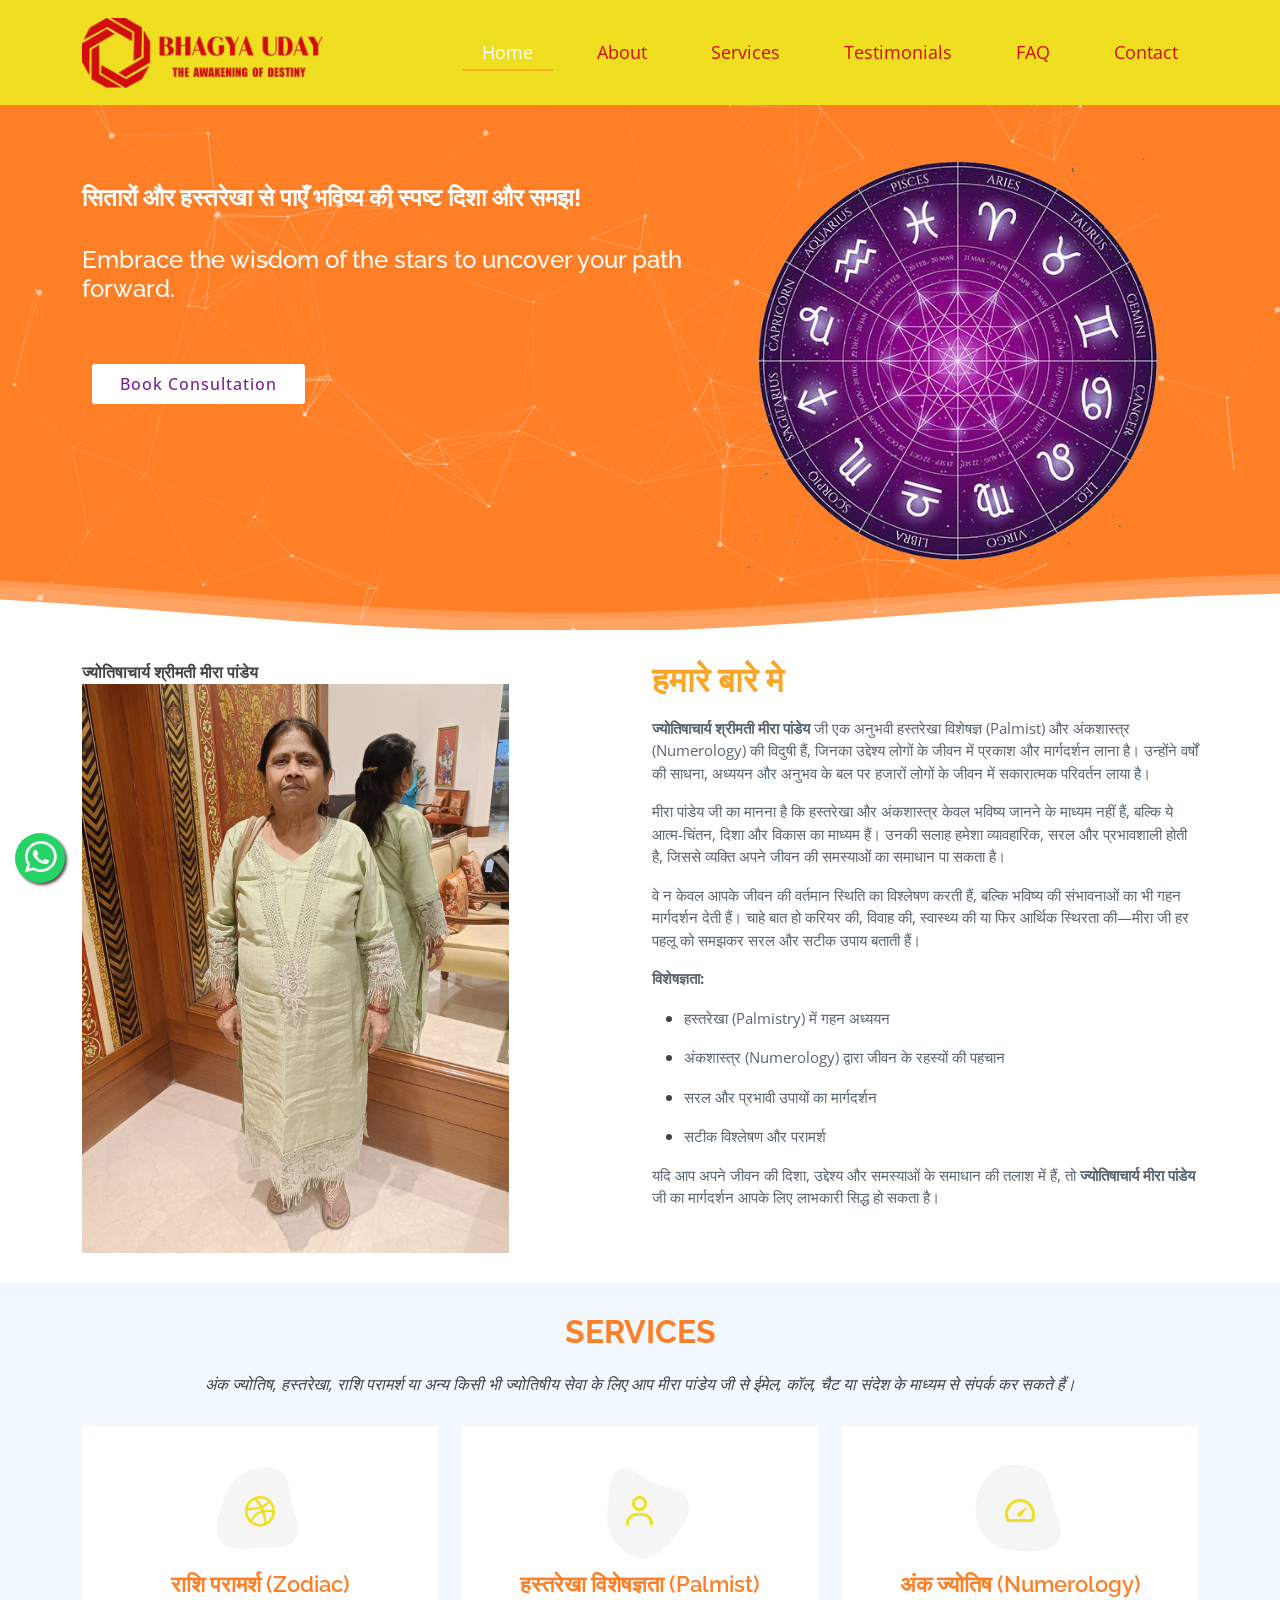
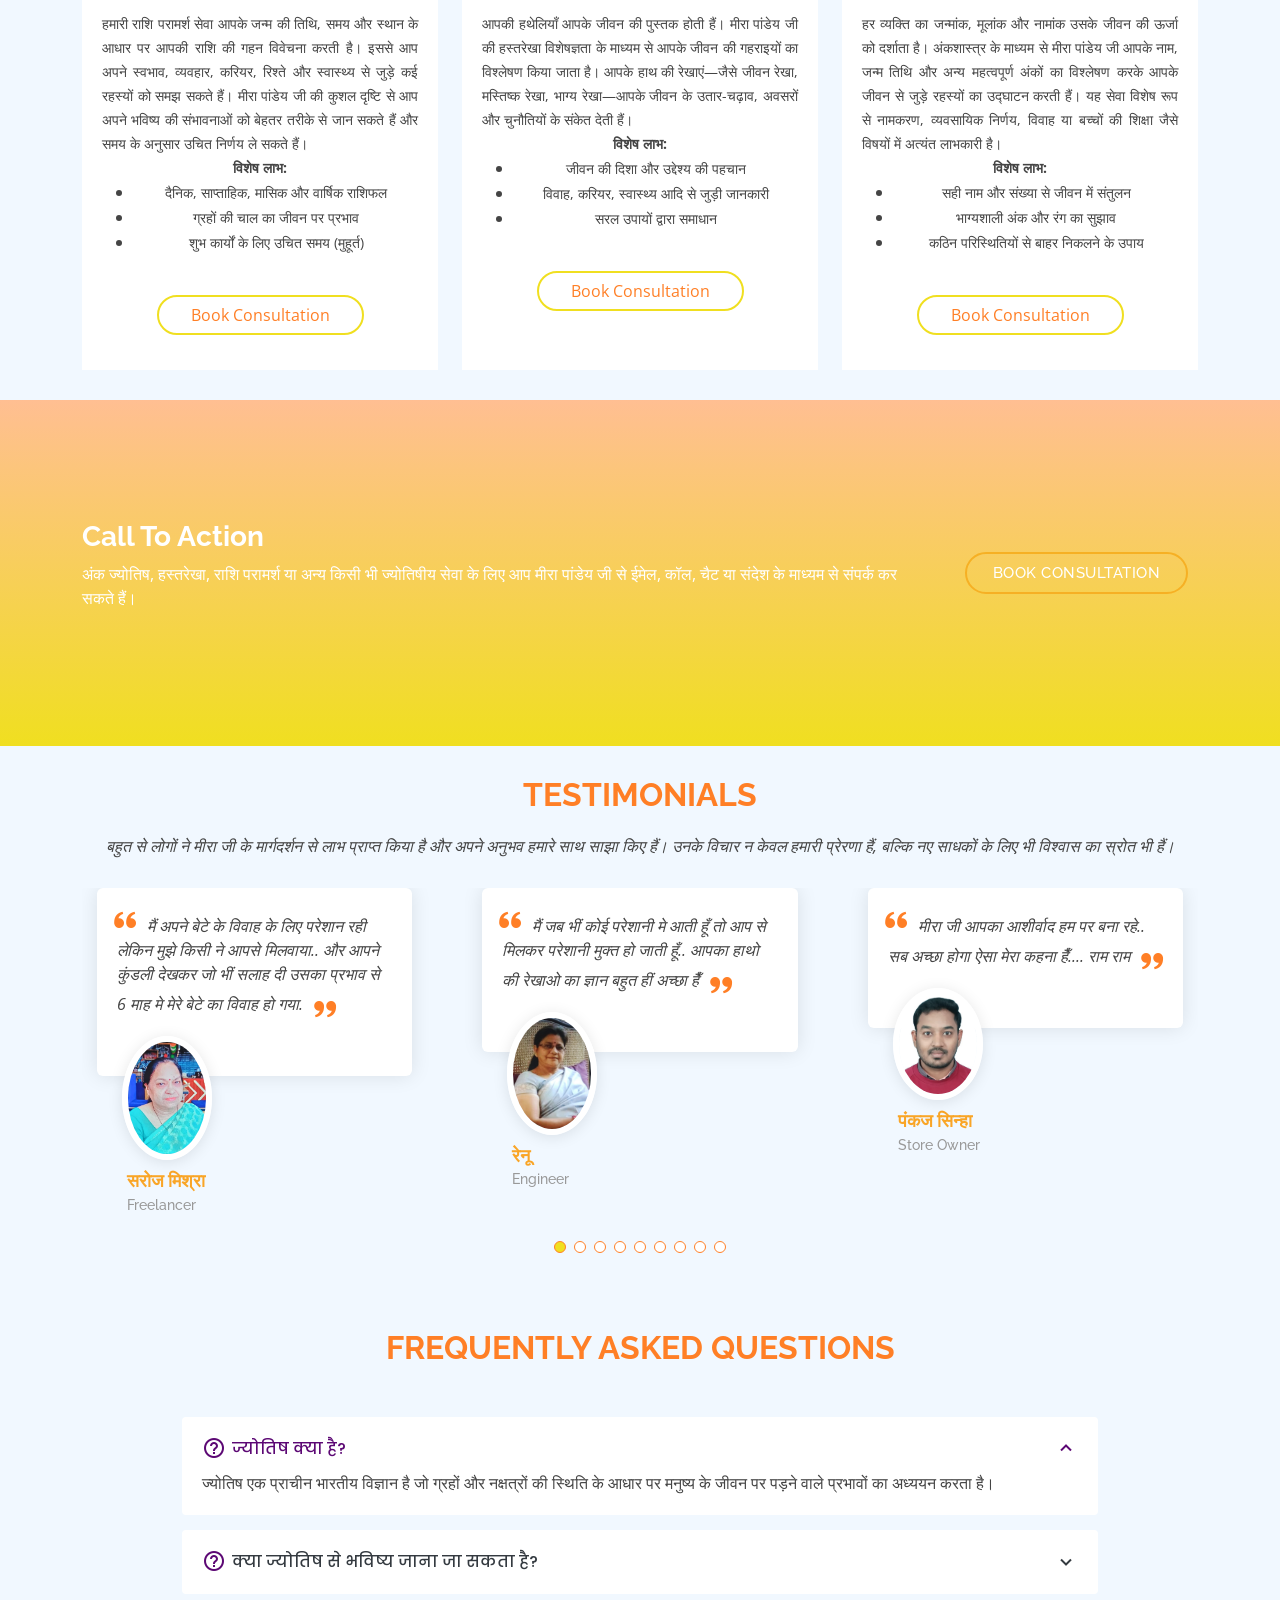
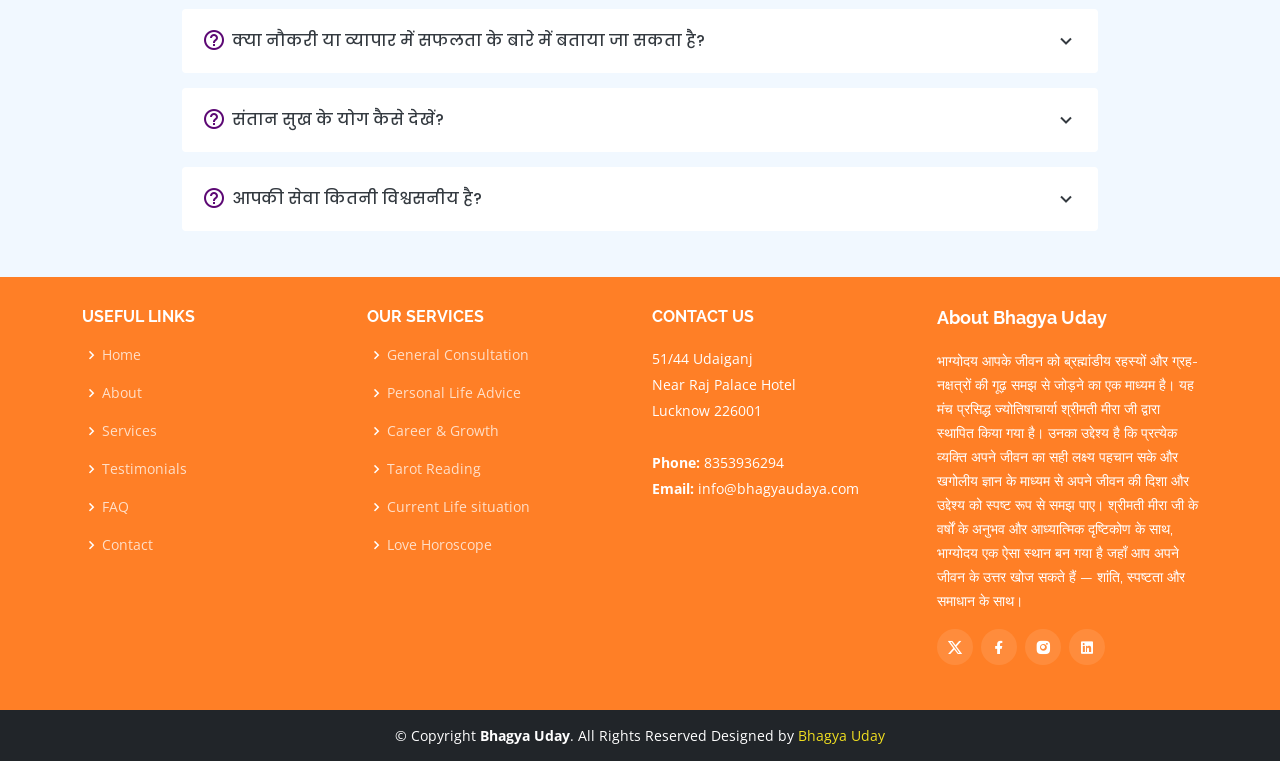
==== index.html @ d2147d75 "Add files via upload" ====
﻿<!DOCTYPE html>
<html lang="en">

<head>
    <meta charset="utf-8">
    <meta content="width=device-width, initial-scale=1.0" name="viewport">
    <title>Bhagya Uday - Index</title>
    <meta name="description" content="Bhayyoday par paayen Meera Ji ke dwara Astrology services, Kundli, Vastu aur jyotish se judi jaankari. Samasyaon ka samadhan aur bhavishya ki sahi disha yahan milegi.">
    <meta name="keywords" content="Astrology, Bhayyoday, Meera Ji, Kundli, Jyotish, Vastu, astrologer LKO, best astrologer in Lucknow, best astrologer in LKO, top astrologer in Lucknow, famous jyotish Meera Ji, kundli expert Lucknow">
    <link href="assets/img/favicon.ico" rel="icon">
    <link href="assets/img/apple-touch-icon.png" rel="apple-touch-icon">
    <link href="https://fonts.googleapis.com/css?family=Open+Sans:300,300i,400,400i,600,600i,700,700i%7cRaleway:300,300i,400,400i,500,500i,600,600i,700,700i%7cPoppins:300,300i,400,400i,500,500i,600,600i,700,700i" rel="stylesheet">
    <link href="assets/vendor/animate.css/animate.min.css" rel="stylesheet">
    <link href="assets/vendor/aos/aos.css" rel="stylesheet">
    <link href="assets/vendor/bootstrap/css/bootstrap.min.css" rel="stylesheet">
    <link href="assets/vendor/bootstrap-icons/bootstrap-icons.css" rel="stylesheet">
    <link href="assets/vendor/boxicons/css/boxicons.min.css" rel="stylesheet">
    <link href="assets/vendor/glightbox/css/glightbox.min.css" rel="stylesheet">
    <link href="assets/vendor/remixicon/remixicon.css" rel="stylesheet">
    <link href="assets/vendor/swiper/swiper-bundle.min.css" rel="stylesheet">
    <!-- Template Main CSS File -->
    <link href="assets/css/style.css" rel="stylesheet">
</head>

<body>
    <header id="header" class="fixed-top d-flex align-items-center ">
        <div class="container d-flex align-items-center justify-content-between">
            <a href="index.html" class="logo"><img src="assets/img/BhagyaUday.png" style="height:70px;" alt="Meera Ji Astrology Expert" class="img-fluid"></a>
            <nav id="navbar" class="navbar">
                <ul>
                    <li><a class="nav-link scrollto active" href="index.html">Home</a></li>
                    <li><a class="nav-link scrollto" href="about.html">About</a></li>
                    <li><a class="nav-link scrollto" href="services.html">Services</a></li>

                    <li><a class="nav-link scrollto" href="#testimonials">Testimonials</a></li>
                    <li><a class="nav-link scrollto" href="#faq">FAQ</a></li>
                    <li><a class="nav-link scrollto" href="contact.html">Contact</a></li>
                </ul>
                <i class="bi bi-list mobile-nav-toggle"></i>
            </nav>

        </div>
    </header><!-- End Header -->
    <!-- ======= Hero Section ======= -->
    <section id="hero" class="d-flex flex-column justify-content-end align-items-center">
        <div id="particles-js"><canvas class="particles-js-canvas-el" width="1343" height="630" style="width: 100%; height: 100%;"></canvas></div>
        <div class="container zi">
            <div class="row">
                <div class="col-lg-7 pt-lg-0 order-2 order-lg-1">
                    <h1 style="font-size:24px;">सितारों और हस्तरेखा से पाएँ भविष्य की स्पष्ट दिशा और समझ!</h1>
                    <h2>Embrace the wisdom of the stars to uncover your path forward.</h2>
                    <a href="javascript:void()" class="btn-chat-started" data-bs-toggle="modal" data-bs-target="#exampleModal">  Book Consultation </a>
                </div>
                <div class="col-lg-5 order-1 order-lg-2 hero-img">
                    <img src="assets/img/banner.png" width="420" height="420" class="img-fluid spin" alt="Astrology Expert">
                </div>
            </div>
        </div>

        <svg class="hero-waves" xmlns="http://www.w3.org/2000/svg" xmlns:xlink="http://www.w3.org/1999/xlink" viewBox="0 24 150 28 " preserveAspectRatio="none">
            <defs>
                <path id="wave-path" d="M-160 44c30 0 58-18 88-18s 58 18 88 18 58-18 88-18 58 18 88 18 v44h-352z">
                </path>
            </defs>
            <g class="wave1">
                <use xlink:href="#wave-path" x="50" y="3" fill="rgba(255,255,255, .1)">
                </use>
            </g>
            <g class="wave2">
                <use xlink:href="#wave-path" x="50" y="0" fill="rgba(255,255,255, .2)">
                </use>
            </g>
            <g class="wave3">
                <use xlink:href="#wave-path" x="50" y="9" fill="#fff">
                </use>
            </g>
        </svg>

    </section>
    <!-- End Hero -->
    <main id="main">
        <!-- ======= About Section ======= -->
        <section id="about" class="about">
            <div class="container">
                <div class="row justify-content-between">
                    <div class="col-lg-5">
                        <div class="row col-lg-12">
                            <strong>ज्योतिषाचार्य श्रीमती मीरा पांडेय </strong>
                        </div>

                        <div class=" row col-lg-12 d-flex align-items-center justify-content-center about-img">

                            <img src="assets/img/Selfphoto.jpeg" class="img-fluid" alt="Meera Ji Astrology Expert" data-aos="zoom-in">
                        </div>
                    </div>

                    <div class="col-lg-6 pt-5 pt-lg-0">
                        <h3 data-aos="fade-up" style="color: #f9a527"> हमारे बारे मे</h3>
                        <p data-aos="fade-up" data-aos-delay="100" style="text-align:justify">

                        <p data-start="208" data-end="486" class=""><strong data-start="208" data-end="236">ज्योतिषाचार्य श्रीमती मीरा पांडेय</strong> जी एक अनुभवी हस्तरेखा विशेषज्ञ (Palmist) और अंकशास्त्र (Numerology) की विदुषी हैं, जिनका उद्देश्य लोगों के जीवन में प्रकाश और मार्गदर्शन लाना है। उन्होंने वर्षों की साधना, अध्ययन और अनुभव के बल पर हजारों लोगों के जीवन में सकारात्मक परिवर्तन लाया है।</p>
                        <p data-start="488" data-end="740" class="">मीरा पांडेय जी का मानना है कि हस्तरेखा और अंकशास्त्र केवल भविष्य जानने के माध्यम नहीं हैं, बल्कि ये आत्म-चिंतन, दिशा और विकास का माध्यम हैं। उनकी सलाह हमेशा व्यावहारिक, सरल और प्रभावशाली होती है, जिससे व्यक्ति अपने जीवन की समस्याओं का समाधान पा सकता है।</p>
                        <p data-start="742" data-end="980" class="">वे न केवल आपके जीवन की वर्तमान स्थिति का विश्लेषण करती हैं, बल्कि भविष्य की संभावनाओं का भी गहन मार्गदर्शन देती हैं। चाहे बात हो करियर की, विवाह की, स्वास्थ्य की या फिर आर्थिक स्थिरता की—मीरा जी हर पहलू को समझकर सरल और सटीक उपाय बताती हैं।</p>
                        <p data-start="982" data-end="997" class=""><strong data-start="982" data-end="997">विशेषज्ञता:</strong></p>
                        <ul data-start="998" data-end="1158">
                            <li data-start="998" data-end="1035" class="" style="">
                                <p data-start="1000" data-end="1035" class="">हस्तरेखा (Palmistry) में गहन अध्ययन</p>
                            </li>
                            <li data-start="1036" data-end="1093" class="" style="">
                                <p data-start="1038" data-end="1093" class="">अंकशास्त्र (Numerology) द्वारा जीवन के रहस्यों की पहचान</p>
                            </li>
                            <li data-start="1094" data-end="1131" class="" style="">
                                <p data-start="1096" data-end="1131" class="">सरल और प्रभावी उपायों का मार्गदर्शन</p>
                            </li>
                            <li data-start="1132" data-end="1158" class="" style="">
                                <p data-start="1134" data-end="1158" class="">सटीक विश्लेषण और परामर्श</p>
                            </li>
                        </ul>
                        <p data-start="1160" data-end="1317" class="">यदि आप अपने जीवन की दिशा, उद्देश्य और समस्याओं के समाधान की तलाश में हैं, तो <strong data-start="1237" data-end="1265">ज्योतिषाचार्य मीरा पांडेय</strong> जी का मार्गदर्शन आपके लिए लाभकारी सिद्ध हो सकता है।</p>
                        </p>

                    </div>
                </div>
            </div>
        </section>

        <!-- End About Section -->
        <!-- ======= Services Section ======= -->

        <section id="services" class="services section-bg">
            <div class="container" data-aos="fade-up">
                <div class="section-title">
                    <h2>Services</h2>
                    <p>
                        अंक ज्योतिष, हस्तरेखा, राशि परामर्श या अन्य किसी भी ज्योतिषीय सेवा के लिए आप मीरा पांडेय जी से ईमेल, कॉल, चैट या संदेश के माध्यम से संपर्क कर सकते हैं।
                    </p>
                </div>

                <div class="row gy-4">
                    <div class="col-lg-4 col-md-6 d-flex align-items-stretch" data-aos="zoom-in" data-aos-delay="100">
                        <div class="icon-box iconbox-purple">
                            <div class="icon">
                                <svg width="100" height="100" viewBox="0 0 600 600" xmlns="http://www.w3.org/2000/svg">
                                    <path stroke="none" stroke-width="0" fill="#f5f5f5" d="M300,521.0016835830174C376.1290562159157,517.8887921683347,466.0731472004068,529.7835943286574,510.70327084640275,468.03025145048787C554.3714126377745,407.6079735673963,508.03601936045806,328.9844924480964,491.2728898941984,256.3432110539036C474.5976632858925,184.082847569629,479.9380746630129,96.60480741107993,416.23090153303,58.64404602377083C348.86323505073057,18.502131276798302,261.93793281208167,40.57373210992963,193.5410806939664,78.93577620505333C130.42746243093433,114.334589627462,98.30271207620316,179.96522072025542,76.75703585869454,249.04625023123273C51.97151888228291,328.5150500222984,13.704378332031375,421.85034740162234,66.52175969318436,486.19268352777647C119.04800174914682,550.1803526380478,217.28368757567262,524.383925680826,300,521.0016835830174"></path>
                                </svg>
                                <i class="bx bxl-dribbble"></i>
                            </div>
                            <h4><a href="#">राशि परामर्श (Zodiac)</a></h4>
                            <p style="text-align:justify;">हमारी राशि परामर्श सेवा आपके जन्म की तिथि, समय और स्थान के आधार पर आपकी राशि की गहन विवेचना करती है। इससे आप अपने स्वभाव, व्यवहार, करियर, रिश्ते और स्वास्थ्य से जुड़े कई रहस्यों को समझ सकते हैं। मीरा पांडेय जी की कुशल दृष्टि से आप अपने भविष्य की संभावनाओं को बेहतर तरीके से जान सकते हैं और समय के अनुसार उचित निर्णय ले सकते हैं।</p>
                            <p data-start="626" data-end="642" class=""><strong data-start="626" data-end="640">विशेष लाभ:</strong></p>
                            <ul data-start="643" data-end="764">
                                <li data-start="643" data-end="688" class="" style="">
                                    <p data-start="645" data-end="688" class="">दैनिक, साप्ताहिक, मासिक और वार्षिक राशिफल</p>
                                </li>
                                <li data-start="689" data-end="724" class="" style="">
                                    <p data-start="691" data-end="724" class="">ग्रहों की चाल का जीवन पर प्रभाव</p>
                                </li>
                                <li data-start="725" data-end="764" class="" style="">
                                    <p data-start="727" data-end="764" class="">शुभ कार्यों के लिए उचित समय (मुहूर्त)</p>
                                </li>
                            </ul>
                            <button class="custom-button mt-4" data-bs-toggle="modal" data-bs-target="#exampleModal">  Book Consultation </button>
                        </div>
                    </div>

                    <div class="col-lg-4 col-md-6 d-flex align-items-stretch" data-aos="zoom-in" data-aos-delay="200">
                        <div class="icon-box iconbox-purple">
                            <div class="icon">
                                <svg width="100" height="100" viewBox="0 0 600 600" xmlns="http://www.w3.org/2000/svg">
                                    <path stroke="none" stroke-width="0" fill="#f5f5f5" d="M300,582.0697525312426C382.5290701553225,586.8405444964366,449.9789794690241,525.3245884688669,502.5850820975895,461.55621195738473C556.606425686781,396.0723002908107,615.8543463187945,314.28637112970534,586.6730223649479,234.56875336149918C558.9533121215079,158.8439757836574,454.9685369536778,164.00468322053177,381.49747125262974,130.76875717737553C312.15926192815925,99.40240125094834,248.97055460311594,18.661163978235184,179.8680185752513,50.54337015887873C110.5421016452524,82.52863877960104,119.82277516462835,180.83849132639028,109.12597500060166,256.43424936330496C100.08760227029461,320.3096726198365,92.17705696193138,384.0621239912766,124.79988738764834,439.7174275375508C164.83382741302287,508.01625554203684,220.96474134820875,577.5009287672846,300,582.0697525312426"></path>
                                </svg>
                                <i class="bx bx-user"></i>
                            </div>
                            <h4><a href="#">हस्तरेखा विशेषज्ञता (Palmist)</a></h4>
                            <p style="text-align:justify;">
                                आपकी हथेलियाँ आपके जीवन की पुस्तक होती हैं। मीरा पांडेय जी की हस्तरेखा विशेषज्ञता के माध्यम से आपके जीवन की गहराइयों का विश्लेषण किया जाता है। आपके हाथ की रेखाएं—जैसे जीवन रेखा, मस्तिष्क रेखा, भाग्य रेखा—आपके जीवन के उतार-चढ़ाव, अवसरों और चुनौतियों के संकेत देती हैं।
                            </p>
                            <p data-start="1083" data-end="1099" class=""><strong data-start="1083" data-end="1097">विशेष लाभ:</strong></p>
                            <ul data-start="1100" data-end="1213">
                                <li data-start="1100" data-end="1137" class="" style="">
                                    <p data-start="1102" data-end="1137" class="">जीवन की दिशा और उद्देश्य की पहचान</p>
                                </li>
                                <li data-start="1138" data-end="1186" class="" style="">
                                    <p data-start="1140" data-end="1186" class="">विवाह, करियर, स्वास्थ्य आदि से जुड़ी जानकारी</p>
                                </li>
                                <li data-start="1187" data-end="1213" class="" style="">
                                    <p data-start="1189" data-end="1213" class="">सरल उपायों द्वारा समाधान</p>
                                </li>
                            </ul>


                            <button class="custom-button mt-4" data-bs-toggle="modal" data-bs-target="#exampleModal"> Book Consultation </button>
                        </div>
                    </div>

                    <div class="col-lg-4 col-md-6 d-flex align-items-stretch" data-aos="zoom-in" data-aos-delay="300">
                        <div class="icon-box iconbox-purple">
                            <div class="icon">
                                <svg width="100" height="100" viewBox="0 0 600 600" xmlns="http://www.w3.org/2000/svg">
                                    <path stroke="none" stroke-width="0" fill="#f5f5f5" d="M300,541.5067337569781C382.14930387511276,545.0595476570109,479.8736841581634,548.3450877840088,526.4010558755058,480.5488172755941C571.5218469581645,414.80211281144784,517.5187510058486,332.0715597781072,496.52539010469104,255.14436215662573C477.37192572678356,184.95920475031193,473.57363656557914,105.61284051026155,413.0603344069578,65.22779650032875C343.27470386102294,18.654635553484475,251.2091493199835,5.337323636656869,175.0934190732945,40.62881213300186C97.87086631185822,76.43348514350839,51.98124368387456,156.15599469081315,36.44837278890362,239.84606092416172C21.716077023791087,319.22268207091537,43.775223500013084,401.1760424656574,96.891909868211,461.97329694683043C147.22146801428983,519.5804099606455,223.5754009179313,538.201503339737,300,541.5067337569781"></path>
                                </svg>
                                <i class="bx bx-tachometer"></i>
                            </div>
                            <h4><a href="#">अंक ज्योतिष (Numerology)</a></h4>
                            <p style="text-align:justify;">
                                हर व्यक्ति का जन्मांक, मूलांक और नामांक उसके जीवन की ऊर्जा को दर्शाता है। अंकशास्त्र के माध्यम से मीरा पांडेय जी आपके नाम, जन्म तिथि और अन्य महत्वपूर्ण अंकों का विश्लेषण करके आपके जीवन से जुड़े रहस्यों का उद्घाटन करती हैं। यह सेवा विशेष रूप से नामकरण, व्यवसायिक निर्णय, विवाह या बच्चों की शिक्षा जैसे विषयों में अत्यंत लाभकारी है।

                            </p>
                            <p data-start="1590" data-end="1606" class=""><strong data-start="1590" data-end="1604">विशेष लाभ:</strong></p>
                            <ul data-start="1607" data-end="1724">
                                <li data-start="1607" data-end="1647" class="" style="">
                                    <p data-start="1609" data-end="1647" class="">सही नाम और संख्या से जीवन में संतुलन</p>
                                </li>
                                <li data-start="1648" data-end="1681" class="" style="">
                                    <p data-start="1650" data-end="1681" class="">भाग्यशाली अंक और रंग का सुझाव</p>
                                </li>
                                <li data-start="1682" data-end="1724" class="" style="">
                                    <p data-start="1684" data-end="1724" class="">कठिन परिस्थितियों से बाहर निकलने के उपाय</p>
                                </li>
                            </ul>
                            <button class="custom-button mt-4" data-bs-toggle="modal" data-bs-target="#exampleModal">Book Consultation</button>
                        </div>
                    </div>

                </div>

            </div>
        </section><!-- End Services Section -->
        <!-- ======= Cta Section ======= -->
        <section id="cta" class="cta">
            <div class="container">

                <div class="row" data-aos="zoom-in">
                    <div class="col-lg-9 text-center text-lg-start">
                        <h3>Call To Action</h3>
                        <p>
                            अंक ज्योतिष, हस्तरेखा, राशि परामर्श या अन्य किसी भी ज्योतिषीय सेवा के लिए आप मीरा पांडेय जी से ईमेल, कॉल, चैट या संदेश के माध्यम से संपर्क कर सकते हैं।
                        </p>
                    </div>
                    <div class="col-lg-3 cta-btn-container text-center">
                        <a class="cta-btn align-middle" href="#" data-bs-toggle="modal" data-bs-target="#exampleModal">Book Consultation</a>
                    </div>
                </div>

            </div>
        </section><!-- End Cta Section -->
        <!-- ======= Testimonials Section ======= -->
        <section id="testimonials" class="testimonials section-bg">
            <div class="container" data-aos="fade-up">

                <div class="section-title">
                    <h2>Testimonials</h2>
                    <p>
                        बहुत से लोगों ने मीरा जी के मार्गदर्शन से लाभ प्राप्त किया है और अपने अनुभव हमारे साथ साझा किए हैं। उनके विचार न केवल हमारी प्रेरणा हैं, बल्कि नए साधकों के लिए भी विश्वास का स्रोत भी हैं।


                    </p>
                </div>

                <div class="testimonials-slider swiper-container" data-aos="fade-up" data-aos-delay="100">
                    <div class="swiper-wrapper">


                        <div class="swiper-slide">
                            <div class="testimonial-item">
                                <p>
                                    <i class="bx bxs-quote-alt-left quote-icon-left"></i>
                                    मैं अपने बेटे के विवाह के लिए परेशान रही लेकिन मुझे किसी ने आपसे मिलवाया.. और आपने कुंडली देखकर जो भीं सलाह दी उसका प्रभाव से 6 माह मे मेरे बेटे का विवाह हो गया.
                                    <i class="bx bxs-quote-alt-right quote-icon-right"></i>
                                </p>
                                <img src="assets/img/testimonials/testimonials1.jpeg" class="testimonial-img" alt="Meera Ji Astrology Expert">
                                <h3>सरोज मिश्रा</h3>
                                <h4>Freelancer</h4>
                            </div>
                        </div><!-- End testimonial item -->

                        <div class="swiper-slide">
                            <div class="testimonial-item">
                                <p>
                                    <i class="bx bxs-quote-alt-left quote-icon-left"></i>
                                    मैं जब भीं कोई परेशानी मे आती हूँ तो आप से मिलकर परेशानी मुक्त हो जाती हूँ.. आपका हाथो की रेखाओ का ज्ञान बहुत हीं अच्छा हैँ
                                    <i class="bx bxs-quote-alt-right quote-icon-right"></i>
                                </p>
                                <img src="assets/img/testimonials/testimonials2.jpeg" class="testimonial-img" alt="Meera Ji Astrology Expert">
                                <h3>रेनू</h3>
                                <h4>Engineer</h4>
                            </div>
                        </div><!-- End testimonial item -->

                        <div class="swiper-slide">
                            <div class="testimonial-item">
                                <p>
                                    <i class="bx bxs-quote-alt-left quote-icon-left"></i>
                                    मीरा जी आपका आशीर्वाद हम पर बना रहे.. सब अच्छा होगा ऐसा मेरा कहना हैँ.... राम राम
                                    <i class="bx bxs-quote-alt-right quote-icon-right"></i>
                                </p>
                                <img src="assets/img/testimonials/testimonials3.jpeg" class="testimonial-img" alt="Meera Ji Astrology Expert">
                                <h3>पंकज सिन्हा</h3>
                                <h4>Store Owner</h4>
                            </div>
                        </div><!-- End testimonial item -->

                        <div class="swiper-slide">
                            <div class="testimonial-item">
                                <p>
                                    <i class="bx bxs-quote-alt-left quote-icon-left"></i>
                                    मैं अपने स्वास्थ्य को लेकर बहुत परेशान था लेकिन जब मैंने आचर्य मीरा जी से मिला और आपने मुझे जो मेरे हाथ देखकर बताया और कुछ पूजा करने को कहा... मेरे स्वास्थ्य मे काफी सुधार हुआ अब मै बिल्कुल पूरी तरह से स्वस्थ हूँ
                                    <i class="bx bxs-quote-alt-right quote-icon-right"></i>
                                </p>
                                <img src="assets/img/testimonials/testimonials4.jpeg" class="testimonial-img" alt="Meera Ji Astrology Expert">
                                <h3>Sean William</h3>
                            </div>
                        </div>
                        <!-- End testimonial item -->
                        <div class="swiper-slide">
                            <div class="testimonial-item">
                                <p>
                                    <i class="bx bxs-quote-alt-left quote-icon-left"></i>
                                    बहुत हीं सरल स्वभाव और हस्त रेखा, अंक ज्योतिष का अद्भुत ज्ञान..... 👍
                                    <i class="bx bxs-quote-alt-right quote-icon-right"></i>
                                </p>
                                <img src="assets/img/testimonials/testimonials5.jpeg" class="testimonial-img" alt="Meera Ji Astrology Expert">
                                <h3>Sean William</h3>
                            </div>
                        </div>

                        <!-- End testimonial item -->

                        <div class="swiper-slide">
                            <div class="testimonial-item">
                                <p>
                                    <i class="bx bxs-quote-alt-left quote-icon-left"></i>
                                    आपने मेरी दोनों बेटी को जो बताया वही हुआ आज मेरी दोनों बेटी विदेश मे हैँ

                                    <i class="bx bxs-quote-alt-right quote-icon-right"></i>
                                </p>
                                <img src="assets/img/testimonials/testimonials6.jpeg" class="testimonial-img" alt="Meera Ji Astrology Expert">
                                <h3>Sean William</h3>
                            </div>
                        </div>

                        <!-- End testimonial item -->
                        <div class="swiper-slide">
                            <div class="testimonial-item">
                                <p>
                                    <i class="bx bxs-quote-alt-left quote-icon-left"></i>
                                    आज से लगभग 3 साल पहले आपसे मुलाक़ात करके अपने रोज़गार को लेकर... आपने सही कहा था कि आपकी जॉब 2022 मे लग जाएगी... बहुत अच्छा ज्ञान

                                    <i class="bx bxs-quote-alt-right quote-icon-right"></i>
                                </p>
                                <img src="assets/img/testimonials/testimonials7.jpeg" class="testimonial-img" alt="Meera Ji Astrology Expert">
                                <h3>विकसित</h3>
                            </div>
                        </div>

                        <!-- End testimonial item -->

                        <div class="swiper-slide">
                            <div class="testimonial-item">
                                <p>
                                    <i class="bx bxs-quote-alt-left quote-icon-left"></i>
                                    मीरा जी आपके कहे अनुसार मुझे नौकरी मिल गयी... जल्द आपका आशीर्वाद लेने आऊंगा
                                    <i class="bx bxs-quote-alt-right quote-icon-right"></i>
                                </p>
                                <img src="assets/img/testimonials/testimonials8.jpeg" class="testimonial-img" alt="Meera Ji Astrology Expert">
                                <h3>Sean William</h3>
                            </div>
                        </div>

                        <!-- End testimonial item -->

                        <div class="swiper-slide">
                            <div class="testimonial-item">
                                <p>
                                    <i class="bx bxs-quote-alt-left quote-icon-left"></i>
                                    वास्तव मे आप सही कह रहे हैँ मीरा जी का हस्त और अंक ज्योतिष मे अद्भुत ज्ञान हैँ
                                    <i class="bx bxs-quote-alt-right quote-icon-right"></i>
                                </p>
                                <img src="assets/img/testimonials/testimonials9.jpeg" class="testimonial-img" alt="Meera Ji Astrology Expert">
                                <h3>Sean William</h3>
                            </div>
                        </div>

                        <!-- End testimonial item -->

                    </div>
                    <div class="swiper-pagination"></div>
                </div>

            </div>
        </section><!-- End Testimonials Section -->
        <!-- ======= Frequently Asked Questions Section ======= -->
        <section id="faq" class="faq section-bg">
            <div class="container" data-aos="fade-up">

                <div class="section-title">
                    <h2>Frequently Asked Questions</h2>
                </div>

                <div class="faq-list">
                    <ul>
                        <li data-aos="fade-up" data-aos-delay="100">
                            <i class="bx bx-help-circle icon-help"></i> <a data-bs-toggle="collapse" class="collapse" data-bs-target="#faq-list-1">ज्योतिष क्या है? <i class="bx bx-chevron-down icon-show"></i><i class="bx bx-chevron-up icon-close"></i></a>
                            <div id="faq-list-1" class="collapse show" data-bs-parent=".faq-list">
                                <p>
                                    ज्योतिष एक प्राचीन भारतीय विज्ञान है जो ग्रहों और नक्षत्रों की स्थिति के आधार पर मनुष्य के जीवन पर पड़ने वाले प्रभावों का अध्ययन करता है।
                                </p>
                            </div>
                        </li>

                        <li data-aos="fade-up" data-aos-delay="200">
                            <i class="bx bx-help-circle icon-help"></i> <a data-bs-toggle="collapse" data-bs-target="#faq-list-2" class="collapsed">क्या ज्योतिष से भविष्य जाना जा सकता है?     <i class="bx bx-chevron-down icon-show"></i><i class="bx bx-chevron-up icon-close"></i></a>
                            <div id="faq-list-2" class="collapse" data-bs-parent=".faq-list">
                                <p>

                                    ज्योतिष संभावनाओं और रुझानों का विज्ञान है, यह आपके जीवन के कुछ पहलुओं की दिशा बताने में मदद कर सकता है।
                                </p>
                            </div>
                        </li>

                        <li data-aos="fade-up" data-aos-delay="300">
                            <i class="bx bx-help-circle icon-help"></i> <a data-bs-toggle="collapse" data-bs-target="#faq-list-3" class="collapsed">क्या नौकरी या व्यापार में सफलता के बारे में बताया जा सकता है? <i class="bx bx-chevron-down icon-show"></i><i class="bx bx-chevron-up icon-close"></i></a>
                            <div id="faq-list-3" class="collapse" data-bs-parent=".faq-list">
                                <p>
                                    ज्योतिष के माध्यम से यह जाना जा सकता है कि कौन-सा क्षेत्र आपके लिए अनुकूल रहेगा और सफलता के योग कब हैं।
                                </p>
                            </div>
                        </li>

                        <li data-aos="fade-up" data-aos-delay="400">
                            <i class="bx bx-help-circle icon-help"></i> <a data-bs-toggle="collapse" data-bs-target="#faq-list-4" class="collapsed"> संतान सुख के योग कैसे देखें? <i class="bx bx-chevron-down icon-show"></i><i class="bx bx-chevron-up icon-close"></i></a>
                            <div id="faq-list-4" class="collapse" data-bs-parent=".faq-list">
                                <p>
                                    कुंडली में पंचम भाव, गुरु और अन्य ग्रहों की स्थिति से संतान के योग देखे जाते हैं।
                                </p>
                            </div>
                        </li>

                        <li data-aos="fade-up" data-aos-delay="500">
                            <i class="bx bx-help-circle icon-help"></i> <a data-bs-toggle="collapse" data-bs-target="#faq-list-5" class="collapsed">आपकी सेवा कितनी विश्वसनीय है? <i class="bx bx-chevron-down icon-show"></i><i class="bx bx-chevron-up icon-close"></i></a>
                            <div id="faq-list-5" class="collapse" data-bs-parent=".faq-list">
                                <p>
                                    हम प्रामाणिक और अनुभवी ज्योतिषियों से जुड़कर सटीक और गहन विश्लेषण प्रदान करते हैं।
                                </p>
                            </div>
                        </li>

                    </ul>
                </div>

            </div>
        </section><!-- End Frequently Asked Questions Section -->



    </main><!-- End #main -->

    <div class="modal fade" id="exampleModal" tabindex="-1" aria-labelledby="exampleModalLabel" aria-hidden="true">
        <div class="modal-dialog">
            <div class="modal-content">
                <div class="modal-header">
                    <h5 class="modal-title" id="exampleModalLabel">Book Consultation</h5>
                    <button type="button" class="btn-close" data-bs-dismiss="modal" aria-label="Close"></button>
                </div>
                <form action="https://script.google.com/macros/s/AKfycbz6y5w8e-LPmTsFZTB_RziG0XeTpwzYgPEOgj4ScsLUb2mWEeKs5HAyK3IHEZBnGce2/exec" method="post" class="php-email-form" id="my-form">
                    <div class="modal-body">
                        <div class="form-group mt-3">
                            <input type="text" name="name" class="form-control" placeholder="Your Name" required>
                        </div>
                        <div class="form-group mt-3">
                            <input type="email" class="form-control" name="email" placeholder="Your Email" required>
                        </div>

                        <div class="form-group mt-3">
                            <input type="tel" pattern="\d{10,13}" maxlength="13" class="form-control" name="contact" placeholder="Mobile" required>
                        </div>

                        <div class="form-group mt-3">
                            <textarea class="form-control" name="message" rows="5" placeholder="Message" required></textarea>
                        </div>

                    </div>
                    <div class="modal-footer">
                        <button type="submit" class="custom-button">Submit</button>
                    </div>
                </form>
            </div>
        </div>
    </div>

    <!-- ======= Footer ======= -->
    <footer id="footer">

        <div class="footer-top">
            <div class="container">
                <div class="row">

                    <div class="col-lg-3 col-md-6 footer-links">
                        <h4>Useful Links</h4>
                        <ul>
                            <li><i class="bx bx-chevron-right"></i> <a class="scrollto" href="#hero">Home</a></li>
                            <li><i class="bx bx-chevron-right"></i> <a href="about.html">About</a></li>
                            <li><i class="bx bx-chevron-right"></i> <a href="services.html">Services</a></li>
                            <li><i class="bx bx-chevron-right"></i> <a class="scrollto" href="#faq">Testimonials</a></li>
                            <li><i class="bx bx-chevron-right"></i> <a class="scrollto" href="#faq">FAQ</a></li>
                            <li><i class="bx bx-chevron-right"></i> <a href="contact.html">Contact</a></li>
                        </ul>
                    </div>

                    <div class="col-lg-3 col-md-6 footer-links">
                        <h4>Our Services</h4>
                        <ul>
                            <li><i class="bx bx-chevron-right"></i> <a href="services.html">General Consultation</a></li>
                            <li><i class="bx bx-chevron-right"></i> <a href="services.html">Personal Life Advice</a></li>
                            <li><i class="bx bx-chevron-right"></i> <a href="services.html">Career & Growth</a></li>
                            <li><i class="bx bx-chevron-right"></i> <a href="services.html">Tarot Reading</a></li>
                            <li><i class="bx bx-chevron-right"></i> <a href="services.html">Current Life situation</a></li>
                            <li><i class="bx bx-chevron-right"></i> <a href="services.html">Love Horoscope</a></li>
                        </ul>
                    </div>

                    <div class="col-lg-3 col-md-6 footer-contact">
                        <h4>Contact Us</h4>
                        <p>
                            51/44 Udaiganj  <br>
                            Near Raj Palace Hotel<br>
                            Lucknow 226001 <br><br>
                            <strong>Phone:</strong> 8353936294<br>
                            <strong>Email:</strong> info@bhagyaudaya.com<br>
                        </p>

                    </div>

                    <div class="col-lg-3 col-md-6 footer-info">
                        <h3>About Bhagya Uday</h3>
                        <p>
                            भाग्योदय आपके जीवन को ब्रह्मांडीय रहस्यों और ग्रह-नक्षत्रों की गूढ़ समझ से जोड़ने का एक माध्यम है।

                            यह मंच प्रसिद्ध ज्योतिषाचार्या श्रीमती मीरा जी द्वारा स्थापित किया गया है। उनका उद्देश्य है कि प्रत्येक व्यक्ति अपने जीवन का सही लक्ष्य पहचान सके और खगोलीय ज्ञान के माध्यम से अपने जीवन की दिशा और उद्देश्य को स्पष्ट रूप से समझ पाए।

                            श्रीमती मीरा जी के वर्षों के अनुभव और आध्यात्मिक दृष्टिकोण के साथ, भाग्योदय एक ऐसा स्थान बन गया है जहाँ आप अपने जीवन के उत्तर खोज सकते हैं — शांति, स्पष्टता और समाधान के साथ।
                        </p>
                        <div class="social-links mt-3">
                            <a href="#" class="twitter"><i class="ri-twitter-x-fill"></i></a>
                            <a href="#" class="facebook"><i class="ri-facebook-fill"></i></a>
                            <a href="#" class="instagram"><i class="ri-instagram-fill"></i></a>
                            <a href="#" class="linkedin"><i class="ri-linkedin-box-fill"></i></a>
                        </div>
                    </div>

                </div>
            </div>
        </div>

        <div class="container">
            <div class="copyright">
                &copy; Copyright <strong><span>Bhagya Uday</span></strong>. All Rights Reserved  Designed by <a href="#" style="color: #f0df20">Bhagya Uday</a>
            </div>

        </div>
    </footer><!-- End Footer -->



    <div id="preloader"></div>
    <a href="#" class="back-to-top d-flex align-items-center justify-content-center"><i class="bi bi-arrow-up-short"></i></a>

    <!-- Vendor JS Files -->
    <script src="assets/vendor/aos/aos.js"></script>
    <script src="assets/vendor/bootstrap/js/bootstrap.bundle.min.js"></script>
    <script src="assets/vendor/glightbox/js/glightbox.min.js"></script>
    <script src="assets/vendor/isotope-layout/isotope.pkgd.min.js"></script>
    <script src="assets/vendor/swiper/swiper-bundle.min.js"></script>

    <!-- Template Main JS File -->
    <script src="assets/js/main.js"></script>
    <script src="assets/js/particles.js"></script>


    <script>
        particlesJS("particles-js", {
            "particles": {
                "number": {
                    "value": 100,
                    "density": {
                        "enable": true,
                        "value_area": 800
                    }
                },
                "color": {
                    "value": "#ffffff"
                },
                "shape": {
                    "type": "circle",
                    "stroke": {
                        "width": 0,
                        "color": "#000000"
                    },
                    "polygon": {
                        "nb_sides": 5
                    },
                    "image": {
                        "src": "img/github.svg",
                        "width": 100,
                        "height": 100
                    }
                },
                "opacity": {
                    "value": 0.5,
                    "random": false,
                    "anim": {
                        "enable": false,
                        "speed": 1,
                        "opacity_min": 0.1,
                        "sync": false
                    }
                },
                "size": {
                    "value": 3,
                    "random": true,
                    "anim": {
                        "enable": false,
                        "speed": 40,
                        "size_min": 0.1,
                        "sync": false
                    }
                },
                "line_linked": {
                    "enable": true,
                    "distance": 150,
                    "color": "#ffffff",
                    "opacity": 0.4,
                    "width": 1
                },
                "move": {
                    "enable": true,
                    "speed": 6,
                    "direction": "none",
                    "random": false,
                    "straight": false,
                    "out_mode": "out",
                    "bounce": false,
                    "attract": {
                        "enable": false,
                        "rotateX": 600,
                        "rotateY": 1200
                    }
                }
            },
            "interactivity": {
                "detect_on": "canvas",
                "events": {
                    "onhover": {
                        "enable": true,
                        "mode": "grab"
                    },
                    "onclick": {
                        "enable": true,
                        "mode": "push"
                    },
                    "resize": true
                },
                "modes": {
                    "grab": {
                        "distance": 140,
                        "line_linked": {
                            "opacity": 1
                        }
                    },
                    "bubble": {
                        "distance": 400,
                        "size": 40,
                        "duration": 2,
                        "opacity": 8,
                        "speed": 3
                    },
                    "repulse": {
                        "distance": 200,
                        "duration": 0.4
                    },
                    "push": {
                        "particles_nb": 4
                    },
                    "remove": {
                        "particles_nb": 2
                    }
                }
            },
            "retina_detect": true
        });



    </script>
    <a class="whats-app" href="https://api.whatsapp.com/send?phone=8353936294&amp;text=नमस्ते Meera Ji 🙏
मैं आपके ज्योतिषीय मार्गदर्शन में रुचि रखता/रखती हूँ। कृपया बताएं कि आपकी सेवाएं कैसे प्राप्त की जा सकती हैं और क्या प्रक्रिया है?
आपका समय देने के लिए धन्यवाद।  " target="_blank" aria-label="whatsapp">
        <!--<i class="fa fa-whatsapp "></i>-->
        <i class="bi bi-whatsapp my-float"></i>

    </a>

    <script>
        window.addEventListener("load", function () {
            const form = document.getElementById('my-form');
            form.addEventListener("submit", function (e) {
                e.preventDefault();
                const data = new FormData(form);
                const action = e.target.action;

                fetch(action, {
                    method: 'POST',
                    body: data,
                })
                    .then(response => {
                        if (!response.ok) {
                            throw new Error(`HTTP error! Status: ${response.status}`);
                        }
                        return response.json(); // If your server returns JSON
                    })
                    .then(result => {
                        alert("✅ Information submitted successfully!");
                        form.reset(); // optional
                    })
                    .catch(error => {
                        console.error("❌ Submission error:", error);
                        alert("❌ Submission failed: " + error.message);
                    });
            });
        });
    </script>
    <!--Start of Tawk.to Script-->
    <script type="text/javascript">
        var Tawk_API = Tawk_API || {}, Tawk_LoadStart = new Date();
        (function () {
            var s1 = document.createElement("script"), s0 = document.getElementsByTagName("script")[0];
            s1.async = true;
            s1.src = 'https://embed.tawk.to/68052943dafe3e190b111853/1ipa2ic9o';
            s1.charset = 'UTF-8';
            s1.setAttribute('crossorigin', '*');
            s0.parentNode.insertBefore(s1, s0);
        })();
    </script>
    <!--End of Tawk.to Script-->
</body>
</html>
---- assets/css/style.css ----
/*--------------------------------------------------------------
# General
--------------------------------------------------------------*/
body {
  font-family: "Open Sans", sans-serif;
  color: #444444;
}

a {
  text-decoration: none;
  color: #5c0874;
}

a:hover {
  color: #5c0874;
  text-decoration: none;
}

h1, h2, h3, h4, h5, h6 {
  font-family: "Raleway", sans-serif;
}

/*--------------------------------------------------------------
# Back to top button
--------------------------------------------------------------*/
.back-to-top {
  position: fixed;
  visibility: hidden;
  opacity: 0;
  right: 15px;
  bottom: 15px;
  z-index: 996;
  background: #f9a527;
  width: 40px;
  height: 40px;
  border-radius: 50px;
  transition: all 0.4s;
}

.back-to-top i {
  font-size: 28px;
  color: #fff;
  line-height: 0;
}

.back-to-top:hover {
  background: #5c0874;
  color: #fff;
}

.back-to-top.active {
  visibility: visible;
  opacity: 1;
}

/*--------------------------------------------------------------
# Preloader
--------------------------------------------------------------*/
#preloader {
  position: fixed;
  top: 0;
  left: 0;
  right: 0;
  bottom: 0;
  z-index: 9999;
  overflow: hidden;
  background: #fff;
}

#preloader:before {
  content: "";
  position: fixed;
  top: calc(50% - 30px);
  left: calc(50% - 30px);
  border: 6px solid #5c0874;
  border-top-color: #bfe0fd;
  border-radius: 50%;
  width: 60px;
  height: 60px;
  -webkit-animation: animate-preloader 1s linear infinite;
  animation: animate-preloader 1s linear infinite;
}

@-webkit-keyframes animate-preloader {
  0% {
    transform: rotate(0deg);
  }
  100% {
    transform: rotate(360deg);
  }
}

@keyframes animate-preloader {
  0% {
    transform: rotate(0deg);
  }
  100% {
    transform: rotate(360deg);
  }
}

/*--------------------------------------------------------------
# Disable aos animation delay on mobile devices
--------------------------------------------------------------*/
@media screen and (max-width: 768px) {
  [data-aos-delay] {
    transition-delay: 0 !important;
  }
}

/*--------------------------------------------------------------
# Top Bar
--------------------------------------------------------------*/
#topbar {
  height: 60px;
  padding: 0;
  font-size: 14px;
  transition: all 0.5s;
  overflow: hidden;
  color: rgba(255, 255, 255, 0.8);
  z-index: 996;
}

#topbar.topbar-scrolled {
  top: -60px;
}

#topbar .contact-info a {
  line-height: 0;
  color: rgba(255, 255, 255, 0.8);
  transition: 0.3s;
  color:#ff7f26;
}

#topbar .contact-info a:hover {
  text-decoration: underline;
}

#topbar .contact-info i {
  color: #f6b024;
  line-height: 0;
  margin-right: 5px;
}

#topbar .contact-info .phone-icon {
  margin-left: 15px;
}

#topbar .cta {
  background: transparent;
}

#topbar .cta a {
  color: #fff;
  background: #f6b024;
  padding: 6px 24px 8px 24px;
  display: inline-block;
  transition: 0.3s;
  border-radius: 50px;
}

#topbar .cta a:hover {
  background: #f1a40a;
}

/*--------------------------------------------------------------
# Header
--------------------------------------------------------------*/
#header {
  /*background: rgba(0, 0, 0, 0.1);*/
  transition: all 0.5s;
  z-index: 997;
  height: 105px;
  /*top: 60px;*/
  background: #f0df20;
}

#header.header-scrolled {
  background: #f0df20;
  top: 0;
}

#header .logo {
  font-size: 30px;
  margin: 0;
  padding: 0;
  line-height: 1;
  font-weight: 400;
  letter-spacing: 2px;
  text-transform: uppercase;
}

#header .logo a {
  color: #fff;
}

#header .logo img {
  max-height: 100px;
}

.header-inner-pages {
  background: rgb(92 8 116) !important;
}

.topbar-inner-pages {
  background: rgb(122 31 149) !important;
}
.custom-inner-pages{
  margin-top: 130px;
}
/*--------------------------------------------------------------
# Navigation Menu
--------------------------------------------------------------*/
/**
* Desktop Navigation 
*/
.navbar {
  padding: 0;
}

.navbar ul {
  margin: 0;
  padding: 0;
  display: flex;
  list-style: none;
  align-items: center;
}

.navbar li {
  position: relative;
}

.navbar > ul > li {
  position: relative;
  white-space: nowrap;
  padding: 10px 0 10px 24px;
}

    .navbar a {
        display: flex;
        align-items: center;
        justify-content: space-between;
        padding: 0 20px;
        font-size: 18px;
        color: #d20d0d;
        white-space: nowrap;
        transition: 0.3s;
        position: relative;
    }

.navbar a i {
  font-size: 12px;
  line-height: 0;
  margin-left: 5px;
}

.navbar > ul > li > a:before {
  content: "";
  position: absolute;
  width: 100%;
  height: 2px;
  bottom: -5px;
  left: 0;
  background-color: #f6b024;
  visibility: hidden;
  width: 0px;
  transition: all 0.3s ease-in-out 0s;
}

.navbar a:hover:before, .navbar li:hover > a:before, .navbar .active:before {
  visibility: visible;
  width: 100%;
}

.navbar a:hover, .navbar .active, .navbar li:hover > a {
  color: #fff;
}

.navbar .dropdown ul {
  display: block;
  position: absolute;
  left: 14px;
  top: calc(100% + 30px);
  margin: 0;
  padding: 10px 0;
  z-index: 99;
  opacity: 0;
  visibility: hidden;
  background: #fff;
  box-shadow: 0px 0px 30px rgba(127, 137, 161, 0.25);
  transition: 0.3s;
  border-radius: 8px;
}

.navbar .dropdown ul li {
  min-width: 200px;
}

.navbar .dropdown ul a {
  padding: 10px 20px;
  font-size: 14px;
  font-weight: 500;
  text-transform: none;
  color: #032e54;
}

.navbar .dropdown ul a i {
  font-size: 12px;
}

.navbar .dropdown ul a:hover, .navbar .dropdown ul .active:hover, .navbar .dropdown ul li:hover > a {
  color: #5c0874;
}

.navbar .dropdown:hover > ul {
  opacity: 1;
  top: 100%;
  visibility: visible;
}

.navbar .dropdown .dropdown ul {
  top: 0;
  left: calc(100% - 30px);
  visibility: hidden;
}

.navbar .dropdown .dropdown:hover > ul {
  opacity: 1;
  top: 0;
  left: 100%;
  visibility: visible;
}

@media (max-width: 1366px) {
  .navbar .dropdown .dropdown ul {
    left: -90%;
  }
  .navbar .dropdown .dropdown:hover > ul {
    left: -100%;
  }
}

/**
* Mobile Navigation 
*/
.mobile-nav-toggle {
  color: #fff;
  font-size: 28px;
  cursor: pointer;
  display: none;
  line-height: 0;
  transition: 0.5s;
}

.mobile-nav-toggle.bi-x {
  color: #f6b024;
}

@media (max-width: 991px) {
  .mobile-nav-toggle {
    display: block;
  }
  .navbar ul {
    display: none;
  }
}

.navbar-mobile {
    position: fixed;
    overflow: hidden;
    top: 0;
    right: 0;
    left: 0;
    bottom: 0;
    background: #d38140;
    transition: 0.3s;
    z-index: 999;
}

.navbar-mobile .mobile-nav-toggle {
  position: absolute;
  top: 15px;
  right: 15px;
}

.navbar-mobile ul {
  display: block;
  position: absolute;
  top: 55px;
  right: 15px;
  bottom: 15px;
  left: 15px;
  padding: 10px 0;
  border-radius: 10px;
  background-color: #fff;
  overflow-y: auto;
  transition: 0.3s;
}

.navbar-mobile > ul > li {
  padding: 0;
}

.navbar-mobile a {
  padding: 10px 20px;
  font-size: 15px;
  color: #5c0874;
}

.navbar-mobile a:hover:before, .navbar-mobile li:hover > a:before, .navbar-mobile .active:before {
  visibility: hidden;
}

.navbar-mobile a:hover, .navbar-mobile .active, .navbar-mobile li:hover > a {
  color: #f6b024;
}

.navbar-mobile .getstarted {
  margin: 15px;
}

.navbar-mobile .dropdown ul {
  position: static;
  display: none;
  margin: 10px 20px;
  padding: 10px 0;
  z-index: 99;
  opacity: 1;
  visibility: visible;
  background: #fff;
  box-shadow: 0px 0px 30px rgba(127, 137, 161, 0.25);
}

.navbar-mobile .dropdown ul li {
  min-width: 200px;
}

.navbar-mobile .dropdown ul a {
  padding: 10px 20px;
}

.navbar-mobile .dropdown ul a i {
  font-size: 12px;
}

.navbar-mobile .dropdown ul a:hover, .navbar-mobile .dropdown ul .active:hover, .navbar-mobile .dropdown ul li:hover > a {
  color: #f6b024;
}

.navbar-mobile .dropdown > .dropdown-active {
  display: block;
}

/*--------------------------------------------------------------
# Hero Section
--------------------------------------------------------------*/
#hero {
  height: 630px;
  width: 100%;
  overflow: hidden;
  position: relative;
  /*background:  #7a1f95 100%;*/
  background: #ff7f26 100%;
  padding: 0;
}

.hero-waves {
  display: block;
  width: 100%;
  height: 60px;
  position: relative;
}

@-webkit-keyframes move-forever1 {
  0% {
    transform: translate(85px, 0%);
  }
  100% {
    transform: translate(-90px, 0%);
  }
}

@keyframes move-forever1 {
  0% {
    transform: translate(85px, 0%);
  }
  100% {
    transform: translate(-90px, 0%);
  }
}

@-webkit-keyframes move-forever2 {
  0% {
    transform: translate(-90px, 0%);
  }
  100% {
    transform: translate(85px, 0%);
  }
}

@keyframes move-forever2 {
  0% {
    transform: translate(-90px, 0%);
  }
  100% {
    transform: translate(85px, 0%);
  }
}

@-webkit-keyframes move-forever3 {
  0% {
    transform: translate(-90px, 0%);
  }
  100% {
    transform: translate(85px, 0%);
  }
}

@keyframes move-forever3 {
  0% {
    transform: translate(-90px, 0%);
  }
  100% {
    transform: translate(85px, 0%);
  }
}

#hero h1 {
  margin: 20px 0;
  font-size: 48px;
  font-weight: 700;
  line-height: 56px;
  color: #fff;
}

#hero h2 {
  color: #fff;
  margin-bottom: 50px;
  font-size: 24px;
}
#hero p {
  color: #fff;
}

#hero .btn-get-started {
  font-family: "Open Sans", sans-serif;
  font-weight: 500;
  font-size: 16px;
  letter-spacing: 1px;
  display: inline-block;
  padding: 8px 28px;
  border-radius: 3px;
  transition: 0.5s;
  margin: 10px;
  color: #fff;
  background: #7a1f95;
}

#hero .btn-get-started:hover {
  background: #2cc5f1;
}


#hero .btn-chat-started {
    font-family: "Open Sans", sans-serif;
    font-weight: 500;
    font-size: 16px;
    letter-spacing: 1px;
    display: inline-block;
    padding: 8px 28px;
    border-radius: 3px;
    transition: 0.5s;
    margin: 10px;
    color: #7a1f95;
    background: #ffffff;
}

#hero .btn-chat-started:hover {
  background: #f9a527;
  color: #fff;
}
#hero .spin {
  animation: spin 10s infinite linear;
}
#hero .animated {
  animation: up-down 2s ease-in-out infinite alternate-reverse both;
}
#app-feature .animated {
    animation: up-down 2s ease-in-out infinite alternate-reverse both;
}
@media (min-width: 1024px) {
  #hero {
    background-attachment: fixed;
  }
}

@media (max-width: 991px) {
  #hero {
    height: 710px;
  }
  #app-feature .animated {
   -webkit-animation: none;
    animation: none;
    margin-bottom: 13%;
}
  #hero .animated {
    -webkit-animation: none;
    animation: none;
  }
  #hero .hero-img {
    margin-top: 130px;
    text-align: center;
  }
  #hero .hero-img img {
    width: 50%;
  }
}

@media (max-width: 768px) {
  #hero h1 {
    font-size: 28px;
    line-height: 36px;
  }
  #hero h2 {
    font-size: 18px;
    line-height: 24px;
    margin-bottom: 30px;
  }
  #hero .hero-img img {
    width: 70%;
  }
}

@media (max-width: 575px) {
  #hero .hero-img img {
    width: 80%;
  }
}

@-webkit-keyframes up-down {
  0% {
    transform: translateY(10px);
  }
  100% {
    transform: translateY(-10px);
  }
}

@keyframes up-down {
  0% {
    transform: translateY(10px);
  }
  100% {
    transform: translateY(-10px);
  }
}

@keyframes spin {
    from {
        transform:rotate(0deg);
    }
    to {
        transform:rotate(360deg);
    }
}
/* ---- particles.js container ---- */

#particles-js {
  position: absolute;
  width: 100%;
  height: 100%;
  z-index: 0;
  background-image: url("");
  background-repeat: no-repeat;
  background-size: cover;
  background-position: 50% 50%;
}
.zi {
  z-index: 99
}
/*--------------------------------------------------------------
# Sections General
--------------------------------------------------------------*/
section {
  padding: 30px 0;
  overflow: hidden;
}

.section-bg {
  background-color: #f1f8ff;
}

.section-title {
  text-align: center;
  padding-bottom: 30px;
}

.section-title h2 {
  font-size: 32px;
  font-weight: bold;
  text-transform: uppercase;
  margin-bottom: 20px;
  padding-bottom: 0;
  color: #ff7f26;
}

.section-title p {
  margin-bottom: 0;
  font-style: italic;
}

/*--------------------------------------------------------------
# Icon Boxes
--------------------------------------------------------------*/
.icon-boxes {
  padding-top: 0;
  position: relative;
  z-index: 100;
}

.icon-boxes .icon-box {
  padding: 40px 30px;
  position: relative;
  overflow: hidden;
  background: #fff;
  box-shadow: 5px 10px 29px 0 rgba(68, 88, 144, 0.2);
  transition: all 0.3s ease-in-out;
  border-radius: 10px;
}

.icon-boxes .icon {
  margin: 0 auto 20px auto;
  display: inline-block;
  text-align: center;
}

.icon-boxes .icon i {
  font-size: 36px;
  line-height: 1;
  color: #f6b024;
}

.icon-boxes .title {
  font-weight: 700;
  margin-bottom: 15px;
  font-size: 18px;
}

.icon-boxes .title a {
  color: #7a1f95;
}

.icon-boxes .description {
  font-size: 15px;
  line-height: 28px;
  margin-bottom: 0;
  color: #777777;
}

/*--------------------------------------------------------------
# About
--------------------------------------------------------------*/
.about h3 {
  font-weight: 700;
  font-size: 34px;
  color: #4e4039;
}

.about h4 {
    font-size: 20px;
    font-weight: 700;
    margin-top: 5px;
    color: #f9a527;
    /*#4e4039;*/
}

.about i {
    font-size: 48px;
    margin-top: 15px;
    color: #f0df20;
    /*#f9a527;*/
}

.about p {
  font-size: 15px;
  color: #5a6570;
}

@media (max-width: 991px) {
  .about .about-img img {
    max-width: 70%;
  }
}

@media (max-width: 767px) {
  .about .about-img img {
    max-width: 90%;
  }
}

/*--------------------------------------------------------------
# Services
--------------------------------------------------------------*/
.services .icon-box {
  text-align: center;
  padding: 70px 20px 80px 20px;
  transition: all ease-in-out 0.3s;
  background: #fff;
}

.services .icon-box .icon {
  margin: 0 auto;
  width: 100px;
  height: 100px;
  display: flex;
  align-items: center;
  justify-content: center;
  transition: ease-in-out 0.3s;
  position: relative;
}

.services .icon-box .icon i {
  font-size: 36px;
  transition: 0.5s;
  position: relative;
}

.services .icon-box .icon svg {
  position: absolute;
  top: 0;
  left: 0;
}

.services .icon-box .icon svg path {
  transition: 0.5s;
  fill: #f5f5f5;
}

.services .icon-box h4 {
  font-weight: 600;
  margin: 10px 0 15px 0;
  font-size: 22px;
}

.services .icon-box h4 a {
  color: #5c0874;
  transition: ease-in-out 0.3s;
}

.services .icon-box p {
  line-height: 24px;
  font-size: 14px;
  margin-bottom: 0;
}

.services .icon-box:hover {
  border-color: #fff;
  box-shadow: 0px 0 25px 0 rgba(0, 0, 0, 0.1);
}

.services .iconbox-purple i {
  color: #5c0874;
}

.services .iconbox-purple:hover .icon i {
  color: #fff;
}

.services .iconbox-purple:hover .icon path {
  fill: #5c0874;
}

.services .iconbox-orange i {
  color: #ffa76e;
}

.services .iconbox-orange:hover .icon i {
  color: #fff;
}

.services .iconbox-orange:hover .icon path {
  fill: #ffa76e;
}

.services .iconbox-pink i {
  color: #e80368;
}

.services .iconbox-pink:hover .icon i {
  color: #fff;
}

.services .iconbox-pink:hover .icon path {
  fill: #e80368;
}

.services .iconbox-yellow i {
  color: #ffbb2c;
}

.services .iconbox-yellow:hover .icon i {
  color: #fff;
}

.services .iconbox-yellow:hover .icon path {
  fill: #ffbb2c;
}

.services .iconbox-red i {
  color: #ff5828;
}

.services .iconbox-red:hover .icon i {
  color: #fff;
}

.services .iconbox-red:hover .icon path {
  fill: #ff5828;
}

.services .iconbox-teal i {
  color: #11dbcf;
}

.services .iconbox-teal:hover .icon i {
  color: #fff;
}

.services .iconbox-teal:hover .icon path {
  fill: #11dbcf;
}
/*--------------------------------------------------------------
# Clients
--------------------------------------------------------------*/
.clients .swiper-slide img {
  opacity: 0.5;
  transition: 0.3s;
}

.clients .swiper-slide:hover img {
  opacity: 1;
}

.clients .swiper-pagination {
  margin-top: 20px;
  position: relative;
}

.clients .swiper-pagination .swiper-pagination-bullet {
  width: 12px;
  height: 12px;
  background-color: #fff;
  opacity: 1;
  border: 1px solid #5c0874;
}

.clients .swiper-pagination .swiper-pagination-bullet-active {
  background-color: #5c0874;
}

.clients .owl-item {
  display: flex;
  justify-content: center;
  align-items: center;
  padding: 0 20px;
}

.clients .owl-item img {
  width: 60%;
  opacity: 0.5;
  transition: 0.3s;
}

.clients .owl-item img:hover {
  opacity: 1;
}

.clients .owl-nav, .clients .owl-dots {
  margin-top: 5px;
  text-align: center;
}

.clients .owl-dot {
  display: inline-block;
  margin: 0 5px;
  width: 12px;
  height: 12px;
  border-radius: 50%;
  background-color: #ddd !important;
}

.clients .owl-dot.active {
  background-color: #5c0874 !important;
}

/*--------------------------------------------------------------
# Why Us
--------------------------------------------------------------*/
.why-us {
  background: #f1f8ff;
  padding: 0;
}

.why-us .content {
  padding: 60px 100px 0 100px;
}

.why-us .content h3 {
  font-weight: 400;
  font-size: 34px;
}

.why-us .content h4 {
  font-size: 20px;
  font-weight: 700;
  margin-top: 5px;
}

.why-us .content p {
  font-size: 15px;
  color: #848484;
}

.why-us .video-box {
  background-size: cover;
  background-repeat: no-repeat;
  background-position: center center;
  min-height: 400px;
  position: relative;
}

.why-us .accordion-list {
  padding: 0 100px 60px 100px;
}

.why-us .accordion-list ul {
  padding: 0;
  list-style: none;
}

.why-us .accordion-list li + li {
  margin-top: 15px;
}

.why-us .accordion-list li {
  padding: 20px;
  background: #fff;
  border-radius: 4px;
}

.why-us .accordion-list a {
  display: block;
  position: relative;
  font-family: "Poppins", sans-serif;
  font-size: 16px;
  line-height: 24px;
  font-weight: 500;
  padding-right: 30px;
  outline: none;
  cursor: pointer;
}

.why-us .accordion-list span {
  color: #5c0874;
  font-weight: 600;
  font-size: 18px;
  padding-right: 10px;
}

.why-us .accordion-list i {
  font-size: 24px;
  position: absolute;
  right: 0;
  top: 0;
}

.why-us .accordion-list p {
  margin-bottom: 0;
  padding: 10px 0 0 0;
}

.why-us .accordion-list .icon-show {
  display: none;
}

.why-us .accordion-list a.collapsed {
  color: #343a40;
}

.why-us .accordion-list a.collapsed:hover {
  color: #5c0874;
}

.why-us .accordion-list a.collapsed .icon-show {
  display: inline-block;
}

.why-us .accordion-list a.collapsed .icon-close {
  display: none;
}

.why-us .play-btn {
  width: 94px;
  height: 94px;
  background: radial-gradient(#5c0874 50%, rgba(8, 128, 232, 0.4) 52%);
  border-radius: 50%;
  display: block;
  position: absolute;
  left: calc(50% - 47px);
  top: calc(50% - 47px);
  overflow: hidden;
}

.why-us .play-btn::after {
  content: '';
  position: absolute;
  left: 50%;
  top: 50%;
  transform: translateX(-40%) translateY(-50%);
  width: 0;
  height: 0;
  border-top: 10px solid transparent;
  border-bottom: 10px solid transparent;
  border-left: 15px solid #fff;
  z-index: 100;
  transition: all 400ms cubic-bezier(0.55, 0.055, 0.675, 0.19);
}

.why-us .play-btn::before {
  content: '';
  position: absolute;
  width: 120px;
  height: 120px;
  -webkit-animation-delay: 0s;
  animation-delay: 0s;
  -webkit-animation: pulsate-btn 2s;
  animation: pulsate-btn 2s;
  -webkit-animation-direction: forwards;
  animation-direction: forwards;
  -webkit-animation-iteration-count: infinite;
  animation-iteration-count: infinite;
  -webkit-animation-timing-function: steps;
  animation-timing-function: steps;
  opacity: 1;
  border-radius: 50%;
  border: 5px solid rgba(8, 128, 232, 0.7);
  top: -15%;
  left: -15%;
  background: rgba(198, 16, 0, 0);
}

.why-us .play-btn:hover::after {
  border-left: 15px solid #5c0874;
  transform: scale(20);
}

.why-us .play-btn:hover::before {
  content: '';
  position: absolute;
  left: 50%;
  top: 50%;
  transform: translateX(-40%) translateY(-50%);
  width: 0;
  height: 0;
  border: none;
  border-top: 10px solid transparent;
  border-bottom: 10px solid transparent;
  border-left: 15px solid #fff;
  z-index: 200;
  -webkit-animation: none;
  animation: none;
  border-radius: 0;
}

@media (max-width: 1024px) {
  .why-us .content, .why-us .accordion-list {
    padding-left: 0;
    padding-right: 0;
  }
}

@media (max-width: 992px) {
  .why-us .content {
    padding-top: 30px;
  }
  .why-us .accordion-list {
    padding-bottom: 30px;
  }
}

@-webkit-keyframes pulsate-btn {
  0% {
    transform: scale(0.6, 0.6);
    opacity: 1;
  }
  100% {
    transform: scale(1, 1);
    opacity: 0;
  }
}

@keyframes pulsate-btn {
  0% {
    transform: scale(0.6, 0.6);
    opacity: 1;
  }
  100% {
    transform: scale(1, 1);
    opacity: 0;
  }
}

/*--------------------------------------------------------------
# Services
--------------------------------------------------------------*/
.services .icon-box {
  text-align: center;
  padding: 35px 20px 35px 20px;
  transition: all ease-in-out 0.3s;
  background: #fff;
}

.services .icon-box .icon {
  margin: 0 auto;
  width: 100px;
  height: 100px;
  display: flex;
  align-items: center;
  justify-content: center;
  transition: ease-in-out 0.3s;
  position: relative;
}

.services .icon-box .icon i {
  font-size: 36px;
  transition: 0.5s;
  position: relative;
}

.services .icon-box .icon svg {
  position: absolute;
  top: 0;
  left: 0;
}

.services .icon-box .icon svg path {
  transition: 0.5s;
  fill: #f5f5f5;
}

.services .icon-box h4 {
  font-weight: 600;
  margin: 10px 0 15px 0;
  font-size: 22px;
}

    .services .icon-box h4 a {
        color: #ff7f26;
        transition: ease-in-out 0.3s;
    }

.services .icon-box p {
  line-height: 24px;
  font-size: 14px;
  margin-bottom: 0;
}

.services .icon-box:hover {
  border-color: #fff;
  box-shadow: 0px 0 25px 0 rgba(0, 0, 0, 0.1);
}

.services .iconbox-purple i {
    color: #f0df20;
}

.services .iconbox-purple:hover .icon i {
  color: #fff;
}

.services .iconbox-purple:hover .icon path {
    fill: #ff7f26;
}

.services .iconbox-orange i {
  color: #ffa76e;
}

.services .iconbox-orange:hover .icon i {
  color: #fff;
}

.services .iconbox-orange:hover .icon path {
  fill: #ffa76e;
}

.services .iconbox-pink i {
  color: #e80368;
}

.services .iconbox-pink:hover .icon i {
  color: #fff;
}

.services .iconbox-pink:hover .icon path {
  fill: #e80368;
}

.services .iconbox-yellow i {
  color: #ffbb2c;
}

.services .iconbox-yellow:hover .icon i {
  color: #fff;
}

.services .iconbox-yellow:hover .icon path {
  fill: #ffbb2c;
}

.services .iconbox-red i {
  color: #ff5828;
}

.services .iconbox-red:hover .icon i {
  color: #fff;
}

.services .iconbox-red:hover .icon path {
  fill: #ff5828;
}

.services .iconbox-teal i {
  color: #11dbcf;
}

.services .iconbox-teal:hover .icon i {
  color: #fff;
}

.services .iconbox-teal:hover .icon path {
  fill: #11dbcf;
}

/*--------------------------------------------------------------
# Cta
--------------------------------------------------------------*/
.cta {
    background: linear-gradient(#ff7f2680, #f0df20), url(../img/bg.jpg) fixed center center;
    background-size: cover;
    padding: 120px 0;
}

.cta h3 {
  color: #fff;
  font-size: 28px;
  font-weight: 700;
}

.cta p {
  color: #fff;
}

.cta .cta-btn {
  font-family: "Raleway", sans-serif;
  text-transform: uppercase;
  font-weight: 500;
  font-size: 15px;
  letter-spacing: 0.5px;
  display: inline-block;
  padding: 8px 26px;
  border-radius: 2px;
  transition: 0.5s;
  margin: 10px;
  border-radius: 50px;
  border: 2px solid #f6b024;
  color: #fff;
}

.cta .cta-btn:hover {
  background: #f6b024;
}

@media (max-width: 1024px) {
  .cta {
    background-attachment: scroll;
  }
}

@media (min-width: 769px) {
  .cta .cta-btn-container {
    display: flex;
    align-items: center;
    justify-content: flex-end;
  }
}

/*--------------------------------------------------------------
# Portfoio
--------------------------------------------------------------*/
.portfoio #portfolio-flters {
  padding: 0;
  margin: 0 auto 25px auto;
  list-style: none;
  text-align: center;
  border-radius: 50px;
}

.portfoio #portfolio-flters li {
  cursor: pointer;
  display: inline-block;
  padding: 8px 18px 10px 18px;
  font-size: 14px;
  font-weight: 500;
  line-height: 1;
  color: #444444;
  margin: 0 3px 10px 3px;
  transition: all ease-in-out 0.3s;
  border-radius: 50px;
}

.portfoio #portfolio-flters li:hover, .portfoio #portfolio-flters li.filter-active {
  color: #fff;
  background: #5c0874;
}

.portfoio #portfolio-flters li:last-child {
  margin-right: 0;
}

.portfoio .portfolio-item {
  margin-bottom: 30px;
  overflow: hidden;
}

.portfoio .portfolio-item img {
  position: relative;
  top: 0;
  transition: all 0.6s cubic-bezier(0.645, 0.045, 0.355, 1);
}

.portfoio .portfolio-item .portfolio-info {
  opacity: 0;
  position: absolute;
  left: 15px;
  right: 15px;
  bottom: -50px;
  z-index: 3;
  transition: all ease-in-out 0.3s;
  background: #5c0874;
  padding: 15px 20px;
}

.portfoio .portfolio-item .portfolio-info h4 {
  font-size: 18px;
  color: #fff;
  font-weight: 600;
}

.portfoio .portfolio-item .portfolio-info p {
  color: #fff;
  font-size: 14px;
  margin-bottom: 0;
}

.portfoio .portfolio-item .portfolio-info .preview-link, .portfoio .portfolio-item .portfolio-info .details-link {
  position: absolute;
  right: 50px;
  font-size: 24px;
  top: calc(50% - 18px);
  color: white;
  transition: ease-in-out 0.3s;
}

.portfoio .portfolio-item .portfolio-info .preview-link:hover, .portfoio .portfolio-item .portfolio-info .details-link:hover {
  color: #8ec8fb;
}

.portfoio .portfolio-item .portfolio-info .details-link {
  right: 15px;
}

.portfoio .portfolio-item:hover img {
  top: -30px;
}

.portfoio .portfolio-item:hover .portfolio-info {
  opacity: 1;
  bottom: 0;
}

/*--------------------------------------------------------------
# Portfolio Details
--------------------------------------------------------------*/
.portfolio-details {
  padding-top: 170px;
}

.portfolio-details .portfolio-details-slider img {
  width: 100%;
}

.portfolio-details .portfolio-details-slider .swiper-pagination {
  margin-top: 20px;
  position: relative;
}

.portfolio-details .portfolio-details-slider .swiper-pagination .swiper-pagination-bullet {
  width: 12px;
  height: 12px;
  background-color: #fff;
  opacity: 1;
  border: 1px solid #5c0874;
}

.portfolio-details .portfolio-details-slider .swiper-pagination .swiper-pagination-bullet-active {
  background-color: #5c0874;
}

.portfolio-details .portfolio-info {
  padding: 30px;
  box-shadow: 0px 0 30px rgba(246, 176, 36, 0.08);
}

.portfolio-details .portfolio-info h3 {
  font-size: 22px;
  font-weight: 700;
  margin-bottom: 20px;
  padding-bottom: 20px;
  border-bottom: 1px solid #eee;
}

.portfolio-details .portfolio-info ul {
  list-style: none;
  padding: 0;
  font-size: 15px;
}

.portfolio-details .portfolio-info ul li + li {
  margin-top: 10px;
}

.portfolio-details .portfolio-description {
  padding-top: 0px;
}

.portfolio-details .portfolio-description h2 {
  font-size: 26px;
  font-weight: 700;
  margin-bottom: 20px;
}

.portfolio-details .portfolio-description p {
  padding: 0;
}

/*--------------------------------------------------------------
# Team
--------------------------------------------------------------*/
.team .member {
  position: relative;
  box-shadow: 0px 2px 15px rgba(0, 0, 0, 0.1);
  padding: 30px;
  border-radius: 10px;
  background: #fff;
}

.team .member .pic {
  overflow: hidden;
  width: 180px;
  border-radius: 50%;
}

.team .member .pic img {
  transition: ease-in-out 0.3s;
}

.team .member:hover img {
  transform: scale(1.1);
}

.team .member .member-info {
  padding-left: 30px;
}

.team .member h4 {
  font-weight: 700;
  margin-bottom: 5px;
  font-size: 20px;
  color: #7a1f95;
}

.team .member span {
  display: block;
  font-size: 15px;
  padding-bottom: 10px;
  position: relative;
  font-weight: 500;
}

.team .member span::after {
  content: '';
  position: absolute;
  display: block;
  width: 50px;
  height: 1px;
  background: #bfe0fd;
  bottom: 0;
  left: 0;
}

.team .member p {
  margin: 10px 0 0 0;
  font-size: 14px;
}

.team .member .social {
  margin-top: 12px;
  display: flex;
  align-items: center;
  justify-content: flex-start;
}

.team .member .social a {
  transition: ease-in-out 0.3s;
  display: flex;
  align-items: center;
  justify-content: center;
  border-radius: 50px;
  width: 32px;
  height: 32px;
  background: #ecf6fe;
  color: #5c0874;
}

.team .member .social a i {
  font-size: 16px;
  margin: 0 2px;
}

.team .member .social a:hover {
  background: #5c0874;
  color: #fff;
}

.team .member .social a + a {
  margin-left: 8px;
}

/*--------------------------------------------------------------
# Pricing
--------------------------------------------------------------*/
.pricing .box {
  padding: 20px;
  background: #fff;
  text-align: center;
  box-shadow: 0px 0px 4px rgba(0, 0, 0, 0.12);
  border-radius: 5px;
  position: relative;
  overflow: hidden;
}

.pricing h3 {
  font-weight: 400;
  margin: -20px -20px 20px -20px;
  padding: 20px 15px;
  font-size: 18px;
  font-weight: 700;
  color: #7a1f95;
  background: #f8f8f8;
}

.pricing h4 {
  font-size: 36px;
  color: #5c0874;
  font-weight: 600;
  font-family: "Poppins", sans-serif;
  margin-bottom: 20px;
}

.pricing h4 sup {
  font-size: 20px;
  top: -15px;
  left: -3px;
}

.pricing h4 span {
  color: #bababa;
  font-size: 16px;
  font-weight: 300;
}

.pricing ul {
  padding: 0;
  list-style: none;
  color: #444444;
  text-align: center;
  line-height: 20px;
  font-size: 14px;
}

.pricing ul li {
  padding-bottom: 16px;
}

.pricing ul i {
  color: #5c0874;
  font-size: 18px;
  padding-right: 4px;
}

.pricing ul .na {
  color: #ccc;
  text-decoration: line-through;
}

.pricing .btn-wrap {
  margin: 20px -20px -20px -20px;
  padding: 20px 15px;
  background: #f8f8f8;
  text-align: center;
}

.pricing .btn-buy {
  background: #5c0874;
  display: inline-block;
  padding: 8px 35px 10px 35px;
  border-radius: 50px;
  color: #fff;
  transition: none;
  font-size: 14px;
  font-weight: 400;
  font-family: "Raleway", sans-serif;
  font-weight: 600;
  transition: 0.3s;
}

.pricing .btn-buy:hover {
  background: #2b99f8;
}

.pricing .featured h3 {
  color: #fff;
  background: #5c0874;
}

.pricing .advanced {
  width: 200px;
  position: absolute;
  top: 18px;
  right: -68px;
  transform: rotate(45deg);
  z-index: 1;
  font-size: 14px;
  padding: 1px 0 3px 0;
  background: #5c0874;
  color: #fff;
}

/*--------------------------------------------------------------
# Frequently Asked Questions
--------------------------------------------------------------*/
.faq .faq-list {
  padding: 0 100px;
}

.faq .faq-list ul {
  padding: 0;
  list-style: none;
}

.faq .faq-list li + li {
  margin-top: 15px;
}

.faq .faq-list li {
  padding: 20px;
  background: #fff;
  border-radius: 4px;
  position: relative;
}

.faq .faq-list a {
  display: block;
  position: relative;
  font-family: "Poppins", sans-serif;
  font-size: 16px;
  line-height: 24px;
  font-weight: 500;
  padding: 0 30px;
  outline: none;
  cursor: pointer;
}

.faq .faq-list .icon-help {
  font-size: 24px;
  position: absolute;
  right: 0;
  left: 20px;
  color: #5c0874;
}

.faq .faq-list .icon-show, .faq .faq-list .icon-close {
  font-size: 24px;
  position: absolute;
  right: 0;
  top: 0;
}

.faq .faq-list p {
  margin-bottom: 0;
  padding: 10px 0 0 0;
}

.faq .faq-list .icon-show {
  display: none;
}

.faq .faq-list a.collapsed {
  color: #343a40;
}

.faq .faq-list a.collapsed:hover {
  color: #5c0874;
}

.faq .faq-list a.collapsed .icon-show {
  display: inline-block;
}

.faq .faq-list a.collapsed .icon-close {
  display: none;
}

@media (max-width: 1200px) {
  .faq .faq-list {
    padding: 0;
  }
}

/*--------------------------------------------------------------
# Contact
--------------------------------------------------------------*/
.contact {
  background: url("../img/contact-bg.png") left center no-repeat;
  position: relative;
}

.contact:before {
  content: "";
  background: rgba(255, 255, 255, 0.7);
  position: absolute;
  bottom: 0;
  top: 0;
  left: 0;
  right: 0;
}

.contact .container {
  position: relative;
}

.contact .info {
  width: 100%;
}

.contact .info i {
  font-size: 20px;
  background: #5c0874;
  color: #fff;
  float: left;
  width: 44px;
  height: 44px;
  display: flex;
  justify-content: center;
  align-items: center;
  border-radius: 50px;
  transition: all 0.3s ease-in-out;
}

.contact .info h4 {
  padding: 0 0 0 60px;
  font-size: 20px;
  font-weight: 700;
  margin-bottom: 5px;
  color: #f9a527;
}

.contact .info p {
  padding: 0 0 0 60px;
  margin-bottom: 0;
  font-size: 14px;
  color: #444444;
}

.contact .info .email, .contact .info .phone {
  margin-top: 40px;
}

.contact .php-email-form {
  width: 100%;
  background: #fff;
}

.contact .php-email-form .form-group {
  padding-bottom: 8px;
}

.contact .php-email-form .error-message {
  display: none;
  color: #fff;
  background: #ed3c0d;
  text-align: left;
  padding: 15px;
  font-weight: 600;
}

.contact .php-email-form .error-message br + br {
  margin-top: 25px;
}

.contact .php-email-form .sent-message {
  display: none;
  color: #fff;
  background: #18d26e;
  text-align: center;
  padding: 15px;
  font-weight: 600;
}

.contact .php-email-form .loading {
  display: none;
  background: #fff;
  text-align: center;
  padding: 15px;
}

.contact .php-email-form .loading:before {
  content: "";
  display: inline-block;
  border-radius: 50%;
  width: 24px;
  height: 24px;
  margin: 0 10px -6px 0;
  border: 3px solid #18d26e;
  border-top-color: #eee;
  -webkit-animation: animate-loading 1s linear infinite;
  animation: animate-loading 1s linear infinite;
}

.contact .php-email-form input, .contact .php-email-form textarea {
  border-radius: 4px;
  box-shadow: none;
  font-size: 14px;
}

.contact .php-email-form input {
  height: 44px;
}

.contact .php-email-form textarea {
  padding: 10px 12px;
}

.contact .php-email-form button[type="submit"] {
  border: 0;
  padding: 10px 32px;
  color: #5c0874;
  transition: 0.4s;
  border-radius: 50px;
  border: 2px solid #5c0874;
  background: #fff;
}

.contact .php-email-form button[type="submit"]:hover {
  background: #5c0874;
  color: #fff;
}

@-webkit-keyframes animate-loading {
  0% {
    transform: rotate(0deg);
  }
  100% {
    transform: rotate(360deg);
  }
}

@keyframes animate-loading {
  0% {
    transform: rotate(0deg);
  }
  100% {
    transform: rotate(360deg);
  }
}

/*--------------------------------------------------------------
# Breadcrumbs
--------------------------------------------------------------*/
.breadcrumbs {
  padding: 15px 0;
  background: #ecf6fe;
  margin-top: 130px;
}

.breadcrumbs h2 {
  font-size: 26px;
  font-weight: 600;
  color: #043c6d;
}

.breadcrumbs ol {
  display: flex;
  flex-wrap: wrap;
  list-style: none;
  padding: 0 0 10px 0;
  margin: 0;
  font-size: 14px;
}

.breadcrumbs ol li + li {
  padding-left: 10px;
}

.breadcrumbs ol li + li::before {
  display: inline-block;
  padding-right: 10px;
  color: #f8c255;
  content: "/";
}

/*--------------------------------------------------------------
# Blog
--------------------------------------------------------------*/
.blog {
  padding: 40px 0 20px 0;
}

.blog .entry {
  padding: 30px;
  margin-bottom: 60px;
  box-shadow: 0 4px 16px rgba(0, 0, 0, 0.1);
}

.blog .entry .entry-img {
  max-height: 440px;
  margin: -30px -30px 20px -30px;
  overflow: hidden;
}

.blog .entry .entry-title {
  font-size: 28px;
  font-weight: bold;
  padding: 0;
  margin: 0 0 20px 0;
}

.blog .entry .entry-title a {
  color: #f9a527;
  transition: 0.3s;
}

.blog .entry .entry-title a:hover {
  color: #f6b024;
}

.blog .entry .entry-meta {
  margin-bottom: 15px;
  color: #2b99f8;
}

.blog .entry .entry-meta ul {
  display: flex;
  flex-wrap: wrap;
  list-style: none;
  align-items: center;
  padding: 0;
  margin: 0;
}

.blog .entry .entry-meta ul li + li {
  padding-left: 20px;
}

.blog .entry .entry-meta i {
  font-size: 16px;
  margin-right: 8px;
  line-height: 0;
}

.blog .entry .entry-meta a {
  color: #777777;
  font-size: 14px;
  display: inline-block;
  line-height: 1;
}

.blog .entry .entry-content p {
  line-height: 24px;
}

.blog .entry .entry-content .read-more {
  -moz-text-align-last: right;
  text-align-last: right;
}

.blog .entry .entry-content .read-more a {
  display: inline-block;
  background: #f6b024;
  color: #fff;
  padding: 6px 20px;
  transition: 0.3s;
  font-size: 14px;
  border-radius: 4px;
}

.blog .entry .entry-content .read-more a:hover {
  background: #f7b93c;
}

.blog .entry .entry-content h3 {
  font-size: 22px;
  margin-top: 30px;
  font-weight: bold;
}

.blog .entry .entry-content blockquote {
  overflow: hidden;
  background-color: #fafafa;
  padding: 60px;
  position: relative;
  text-align: center;
  margin: 20px 0;
}

.blog .entry .entry-content blockquote p {
  color: #444444;
  line-height: 1.6;
  margin-bottom: 0;
  font-style: italic;
  font-weight: 500;
  font-size: 22px;
}

.blog .entry .entry-content blockquote::after {
  content: '';
  position: absolute;
  left: 0;
  top: 0;
  bottom: 0;
  width: 3px;
  background-color: #5c0874;
  margin-top: 20px;
  margin-bottom: 20px;
}

.blog .entry .entry-footer {
  padding-top: 10px;
  border-top: 1px solid #e6e6e6;
}

.blog .entry .entry-footer i {
  color: #8ec8fb;
  display: inline;
}

.blog .entry .entry-footer a {
  color: #138df7;
  transition: 0.3s;
}

.blog .entry .entry-footer a:hover {
  color: #f6b024;
}

.blog .entry .entry-footer .cats {
  list-style: none;
  display: inline;
  padding: 0 20px 0 0;
  font-size: 14px;
}

.blog .entry .entry-footer .cats li {
  display: inline-block;
}

.blog .entry .entry-footer .tags {
  list-style: none;
  display: inline;
  padding: 0;
  font-size: 14px;
}

.blog .entry .entry-footer .tags li {
  display: inline-block;
}

.blog .entry .entry-footer .tags li + li::before {
  padding-right: 6px;
  color: #6c757d;
  content: ",";
}

.blog .entry .entry-footer .share {
  font-size: 16px;
}

.blog .entry .entry-footer .share i {
  padding-left: 5px;
}

.blog .entry-single {
  margin-bottom: 30px;
}

.blog .blog-author {
  padding: 20px;
  margin-bottom: 30px;
  box-shadow: 0 4px 16px rgba(0, 0, 0, 0.1);
}

.blog .blog-author img {
  width: 120px;
  margin-right: 20px;
}

.blog .blog-author h4 {
  font-weight: 600;
  font-size: 22px;
  margin-bottom: 0px;
  padding: 0;
  color: #5c0874;
}

.blog .blog-author .social-links {
  margin: 0 10px 10px 0;
}

.blog .blog-author .social-links a {
  color: rgba(8, 128, 232, 0.5);
  margin-right: 5px;
}

.blog .blog-author p {
  font-style: italic;
  color: #b7b7b7;
}

.blog .blog-comments {
  margin-bottom: 30px;
}

.blog .blog-comments .comments-count {
  font-weight: bold;
}

.blog .blog-comments .comment {
  margin-top: 30px;
  position: relative;
}

.blog .blog-comments .comment .comment-img {
  margin-right: 14px;
}

.blog .blog-comments .comment .comment-img img {
  width: 60px;
}

.blog .blog-comments .comment h5 {
  font-size: 16px;
  margin-bottom: 2px;
}

.blog .blog-comments .comment h5 a {
  font-weight: bold;
  color: #444444;
  transition: 0.3s;
}

.blog .blog-comments .comment h5 a:hover {
  color: #f6b024;
}

.blog .blog-comments .comment h5 .reply {
  padding-left: 10px;
  color: #5c0874;
}

.blog .blog-comments .comment h5 .reply i {
  font-size: 20px;
}

.blog .blog-comments .comment time {
  display: block;
  font-size: 14px;
  color: #2b99f8;
  margin-bottom: 5px;
}

.blog .blog-comments .comment.comment-reply {
  padding-left: 40px;
}

.blog .blog-comments .reply-form {
  margin-top: 30px;
  padding: 30px;
  box-shadow: 0 4px 16px rgba(0, 0, 0, 0.1);
}

.blog .blog-comments .reply-form h4 {
  font-weight: bold;
  font-size: 22px;
}

.blog .blog-comments .reply-form p {
  font-size: 14px;
}

.blog .blog-comments .reply-form input {
  border-radius: 4px;
  padding: 10px 10px;
  font-size: 14px;
}

.blog .blog-comments .reply-form input:focus {
  box-shadow: none;
  border-color: #fad386;
}

.blog .blog-comments .reply-form textarea {
  border-radius: 4px;
  padding: 10px 10px;
  font-size: 14px;
}

.blog .blog-comments .reply-form textarea:focus {
  box-shadow: none;
  border-color: #fad386;
}

.blog .blog-comments .reply-form .form-group {
  margin-bottom: 25px;
}

.blog .blog-comments .reply-form .btn-primary {
  border-radius: 4px;
  padding: 10px 20px;
  border: 0;
  background-color: #5c0874;
}

.blog .blog-comments .reply-form .btn-primary:hover {
  background-color: #138df7;
}

.blog .blog-pagination {
  color: #5c0874;
}

.blog .blog-pagination ul {
  display: flex;
  padding: 0;
  margin: 0;
  list-style: none;
}

.blog .blog-pagination li {
  margin: 0 5px;
  transition: 0.3s;
}

.blog .blog-pagination li a {
  color: #5c0874;
  padding: 7px 16px;
  display: flex;
  align-items: center;
  justify-content: center;
}

.blog .blog-pagination li.active, .blog .blog-pagination li:hover {
  background: #f6b024;
}

.blog .blog-pagination li.active a, .blog .blog-pagination li:hover a {
  color: #fff;
}

.blog .sidebar {
  padding: 30px;
  margin: 0 0 60px 20px;
  box-shadow: 0 4px 16px rgba(0, 0, 0, 0.1);
}

.blog .sidebar .sidebar-title {
  font-size: 20px;
  font-weight: 700;
  padding: 0 0 0 0;
  margin: 0 0 15px 0;
  color: #0665b7;
  position: relative;
}

.blog .sidebar .sidebar-item {
  margin-bottom: 30px;
}

.blog .sidebar .search-form form {
  background: #fff;
  border: 1px solid #ddd;
  padding: 3px 10px;
  position: relative;
}

.blog .sidebar .search-form form input[type="text"] {
  border: 0;
  padding: 4px;
  border-radius: 4px;
  width: calc(100% - 40px);
}

.blog .sidebar .search-form form button {
  position: absolute;
  top: 0;
  right: 0;
  bottom: 0;
  border: 0;
  background: none;
  font-size: 16px;
  padding: 0 15px;
  margin: -1px;
  background: #f6b024;
  color: #fff;
  transition: 0.3s;
  border-radius: 0 4px 4px 0;
  line-height: 0;
}

.blog .sidebar .search-form form button i {
  line-height: 0;
}

.blog .sidebar .search-form form button:hover {
  background: #f8c255;
}

.blog .sidebar .categories ul {
  list-style: none;
  padding: 0;
}

.blog .sidebar .categories ul li + li {
  padding-top: 10px;
}

.blog .sidebar .categories ul a {
  color: #0665b7;
  transition: 0.3s;
}

.blog .sidebar .categories ul a:hover {
  color: #f6b024;
}

.blog .sidebar .categories ul a span {
  padding-left: 5px;
  color: #aaaaaa;
  font-size: 14px;
}

.blog .sidebar .recent-posts .post-item + .post-item {
  margin-top: 15px;
}

.blog .sidebar .recent-posts img {
  width: 80px;
  float: left;
}

.blog .sidebar .recent-posts h4 {
  font-size: 15px;
  margin-left: 95px;
  font-weight: bold;
}

.blog .sidebar .recent-posts h4 a {
  color: #0665b7;
  transition: 0.3s;
}

.blog .sidebar .recent-posts h4 a:hover {
  color: #f6b024;
}

.blog .sidebar .recent-posts time {
  display: block;
  margin-left: 95px;
  font-style: italic;
  font-size: 14px;
  color: #aaaaaa;
}

.blog .sidebar .tags {
  margin-bottom: -10px;
}

.blog .sidebar .tags ul {
  list-style: none;
  padding: 0;
}

.blog .sidebar .tags ul li {
  display: inline-block;
}

.blog .sidebar .tags ul a {
  color: #5c0874;
  font-size: 14px;
  padding: 6px 14px;
  margin: 0 6px 8px 0;
  border: 1px solid white;
  display: inline-block;
  transition: 0.3s;
}

.blog .sidebar .tags ul a:hover {
  color: #fff;
  border: 1px solid #f6b024;
  background: #f6b024;
}

.blog .sidebar .tags ul a span {
  padding-left: 5px;
  color: white;
  font-size: 14px;
}

/*--------------------------------------------------------------
# Footer
--------------------------------------------------------------*/
#footer {
    background: #212529;
    padding: 0 0 15px 0;
    color: #fff;
    font-size: 14px;
}

#footer .footer-newsletter {
  padding: 50px 0;
  background: #7a1f95;
}

#footer .footer-newsletter h4 {
  font-size: 24px;
  margin: 0 0 20px 0;
  padding: 0;
  line-height: 1;
  font-weight: 600;
}

#footer .footer-newsletter form {
  margin-top: 30px;
  background: #fff;
  padding: 6px 10px;
  position: relative;
  border-radius: 50px;
}

#footer .footer-newsletter form input[type="email"] {
  border: 0;
  padding: 4px;
  width: calc(100% - 100px);
}

#footer .footer-newsletter form input[type="submit"] {
  position: absolute;
  top: 0;
  right: 0;
  bottom: 0;
  border: 0;
  background: none;
  font-size: 16px;
  padding: 0 20px;
  margin: 3px;
  background: #f6b024;
  color: #fff;
  transition: 0.3s;
  border-radius: 50px;
}

#footer .footer-newsletter form input[type="submit"]:hover {
  background: #5c0874;
}

#footer .footer-top 
{
        background: #ff7f26;
        padding: 30px 0 15px 0;
 }

#footer .footer-top .footer-info {
  margin-bottom: 30px;
}

#footer .footer-top .footer-info h3 {
  font-size: 18px;
  margin: 0 0 20px 0;
  padding: 2px 0 2px 0;
  line-height: 1;
  font-weight: 700;
}

#footer .footer-top .footer-info p {
  font-size: 14px;
  line-height: 24px;
  margin-bottom: 0;
  font-family: "Raleway", sans-serif;
  color: #fff;
}

#footer .footer-top .social-links a {
  font-size: 16px;
  display: inline-block;
  background: rgba(255, 255, 255, 0.1);
  color: #fff;
  line-height: 1;
  padding: 10px 0;
  margin-right: 4px;
  border-radius: 50%;
  text-align: center;
  width: 36px;
  height: 36px;
  transition: 0.3s;
}

#footer .footer-top .social-links a:hover {
  background: #f6b024;
  color: #fff;
  text-decoration: none;
}

#footer .footer-top h4 {
  font-size: 16px;
  font-weight: bold;
  color: #fff;
  text-transform: uppercase;
  position: relative;
  padding-bottom: 12px;
}

#footer .footer-top .footer-links {
  margin-bottom: 30px;
}

#footer .footer-top .footer-links ul {
  list-style: none;
  padding: 0;
  margin: 0;
}

#footer .footer-top .footer-links ul i {
  padding-right: 2px;
  color: #ffffff;
  font-size: 18px;
  line-height: 1;
}

#footer .footer-top .footer-links ul li {
  padding: 10px 0;
  display: flex;
  align-items: center;
}

#footer .footer-top .footer-links ul li:first-child {
  padding-top: 0;
}

#footer .footer-top .footer-links ul a {
  color: rgba(255, 255, 255, 0.75);
  transition: 0.3s;
  display: inline-block;
  line-height: 1;
}

#footer .footer-top .footer-links ul a:hover {
  color: #fff;
}

#footer .footer-top .footer-contact {
  margin-bottom: 30px;
}

#footer .footer-top .footer-contact p {
  line-height: 26px;
}

#footer .copyright {
  text-align: center;
  padding-top: 15px;
}

#footer .credits {
  padding-top: 5px;
  text-align: center;
  font-size: 13px;
  color: #fff;
}

#footer .credits a {
  color: #f6b024;
}
/*--------------------------------------------------------------
# Testimonials
--------------------------------------------------------------*/
.testimonials .testimonial-item {
  box-sizing: content-box;
  min-height: 320px;
}

.testimonials .testimonial-item .testimonial-img {
  width: 90px;
  border-radius: 50%;
  margin: -40px 0 0 40px;
  position: relative;
  z-index: 2;
  border: 6px solid #fff;
  box-shadow: 0px 2px 15px rgba(0, 0, 0, 0.1);
}

.testimonials .testimonial-item h3 {
  font-size: 18px;
  font-weight: bold;
  margin: 10px 0 5px 45px;
  color: #f9a527;
}

.testimonials .testimonial-item h4 {
  font-size: 14px;
  color: #999;
  margin: 0 0 0 45px;
}

    .testimonials .testimonial-item .quote-icon-left, .testimonials .testimonial-item .quote-icon-right {
        color: #ff7f26;
        font-size: 26px;
    }

.testimonials .testimonial-item .quote-icon-left {
  display: inline-block;
  left: -5px;
  position: relative;
}

.testimonials .testimonial-item .quote-icon-right {
  display: inline-block;
  right: -5px;
  position: relative;
  top: 10px;
}

.testimonials .testimonial-item p {
  font-style: italic;
  margin: 0 15px 0 15px;
  padding: 20px 20px 60px 20px;
  background: #fff;
  position: relative;
  border-radius: 6px;
  position: relative;
  z-index: 1;
  box-shadow: 0 0px 20px 0 rgba(0, 0, 0, 0.1);
}

.testimonials .swiper-pagination {
  margin-top: 20px;
  position: relative;
}

    .testimonials .swiper-pagination .swiper-pagination-bullet {
        width: 12px;
        height: 12px;
        background-color: #fff;
        opacity: 1;
        border:1px solid #ff7f26;
    }

    .testimonials .swiper-pagination .swiper-pagination-bullet-active {
        background-color: #f0df20;
    }

@media (max-width: 767px) {
  .testimonials {
    margin: 30px 10px;
  }
}
.modal-footer{
  justify-content: center;
}
.modal-title {
    margin-left: 30%;
}
.modal-content {
  margin-top: 25%;
}
.custom-button {
    border: 0;
    padding: 6px 32px;
    color: #ff7f26;
    transition: 0.4s;
    border-radius: 50px;
    border: 2px solid #f0df20;
    background: #fff;
}
    .custom-button:hover {
        background: #f0df20;
        color: #fff;
    }
.thank-you h1{
  margin-bottom: 20px;
}

.thank-you h2{
  margin-bottom: 40px;
}
.display_none {
    display: none
}
.icon-box .mb-20{
  margin-bottom: 40px;
}

.whats-app {
            width: 50px;
            height: 50px;
            left: 15px;
            border-radius: 50px;
            font-size: 32px;
            box-shadow: 2px 2px 3px #5a4848;
            z-index: 100;
            position: fixed;
            text-align: center;
            color: #fff;
        }
        .whats-app {
            bottom: 17px;
            background-color: #25d366;
        }
        .my-float, .my-float1 {
            margin-top: 13px;
        }
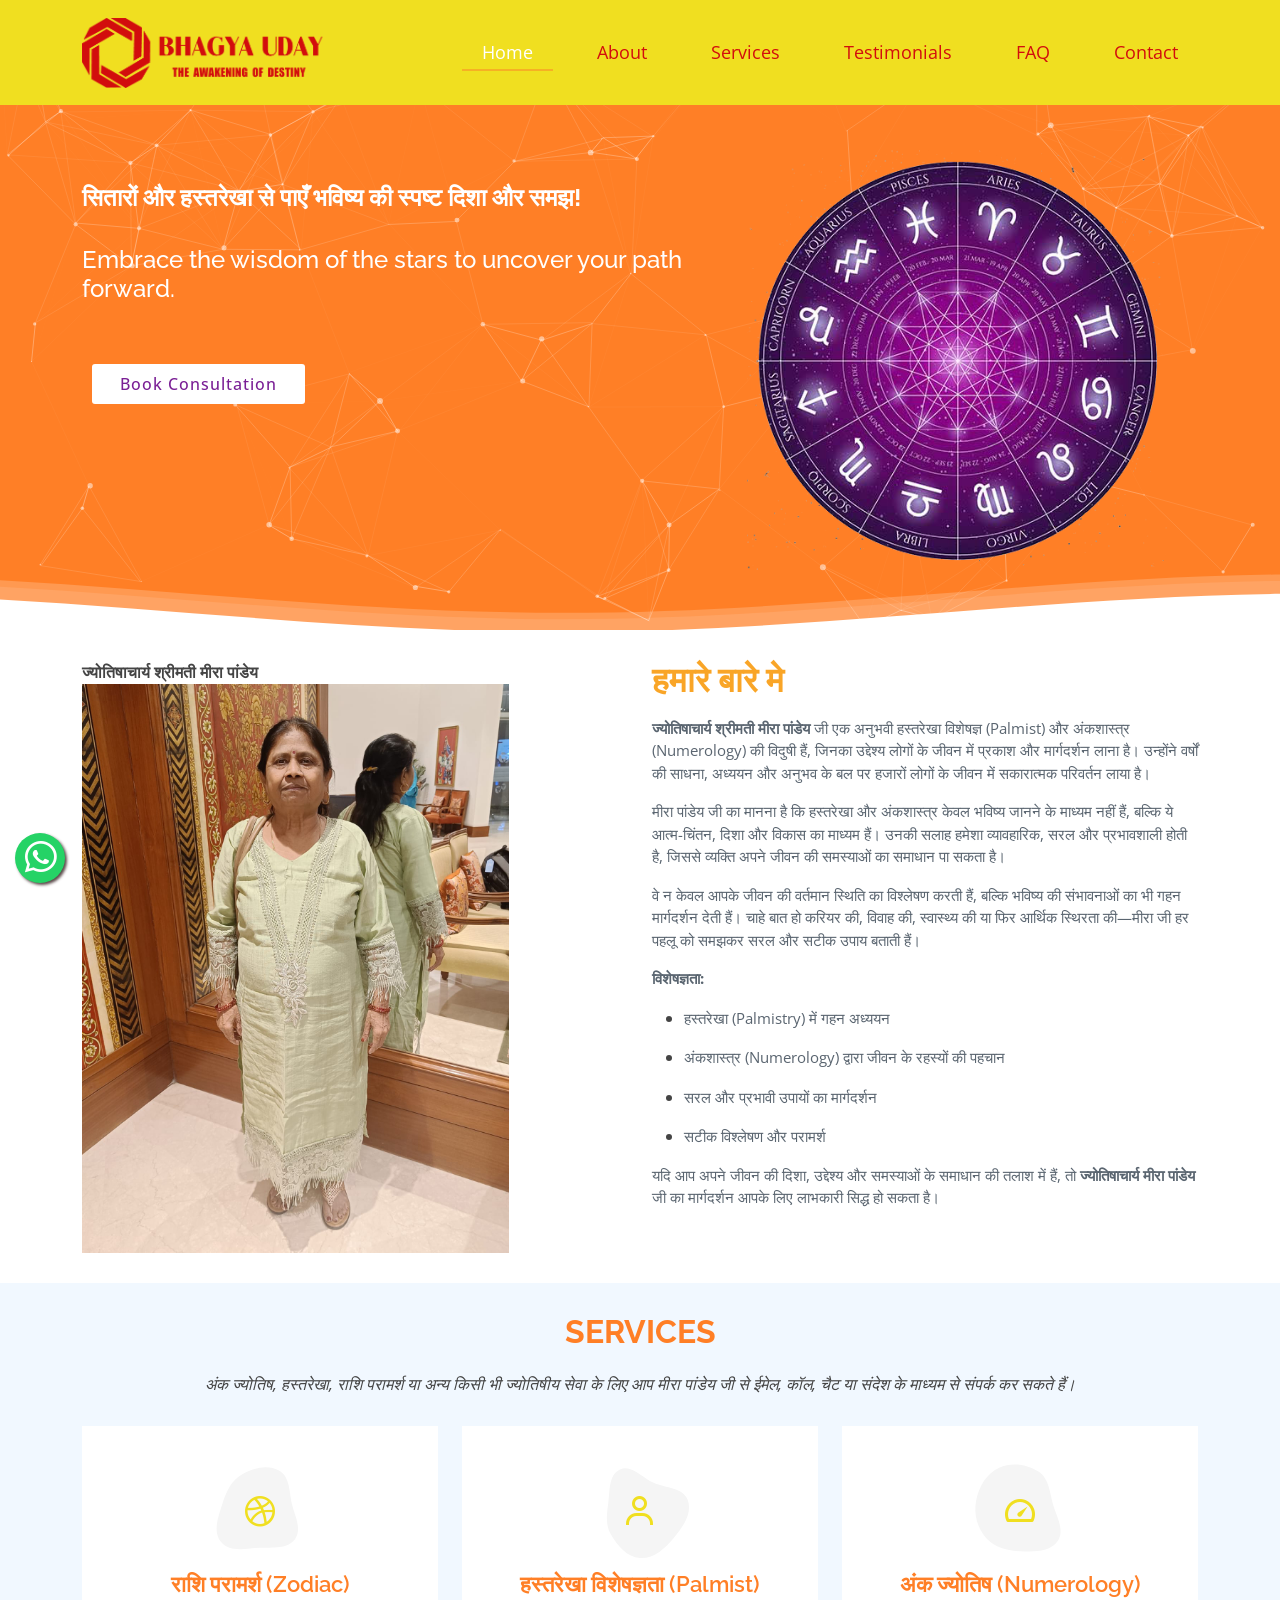
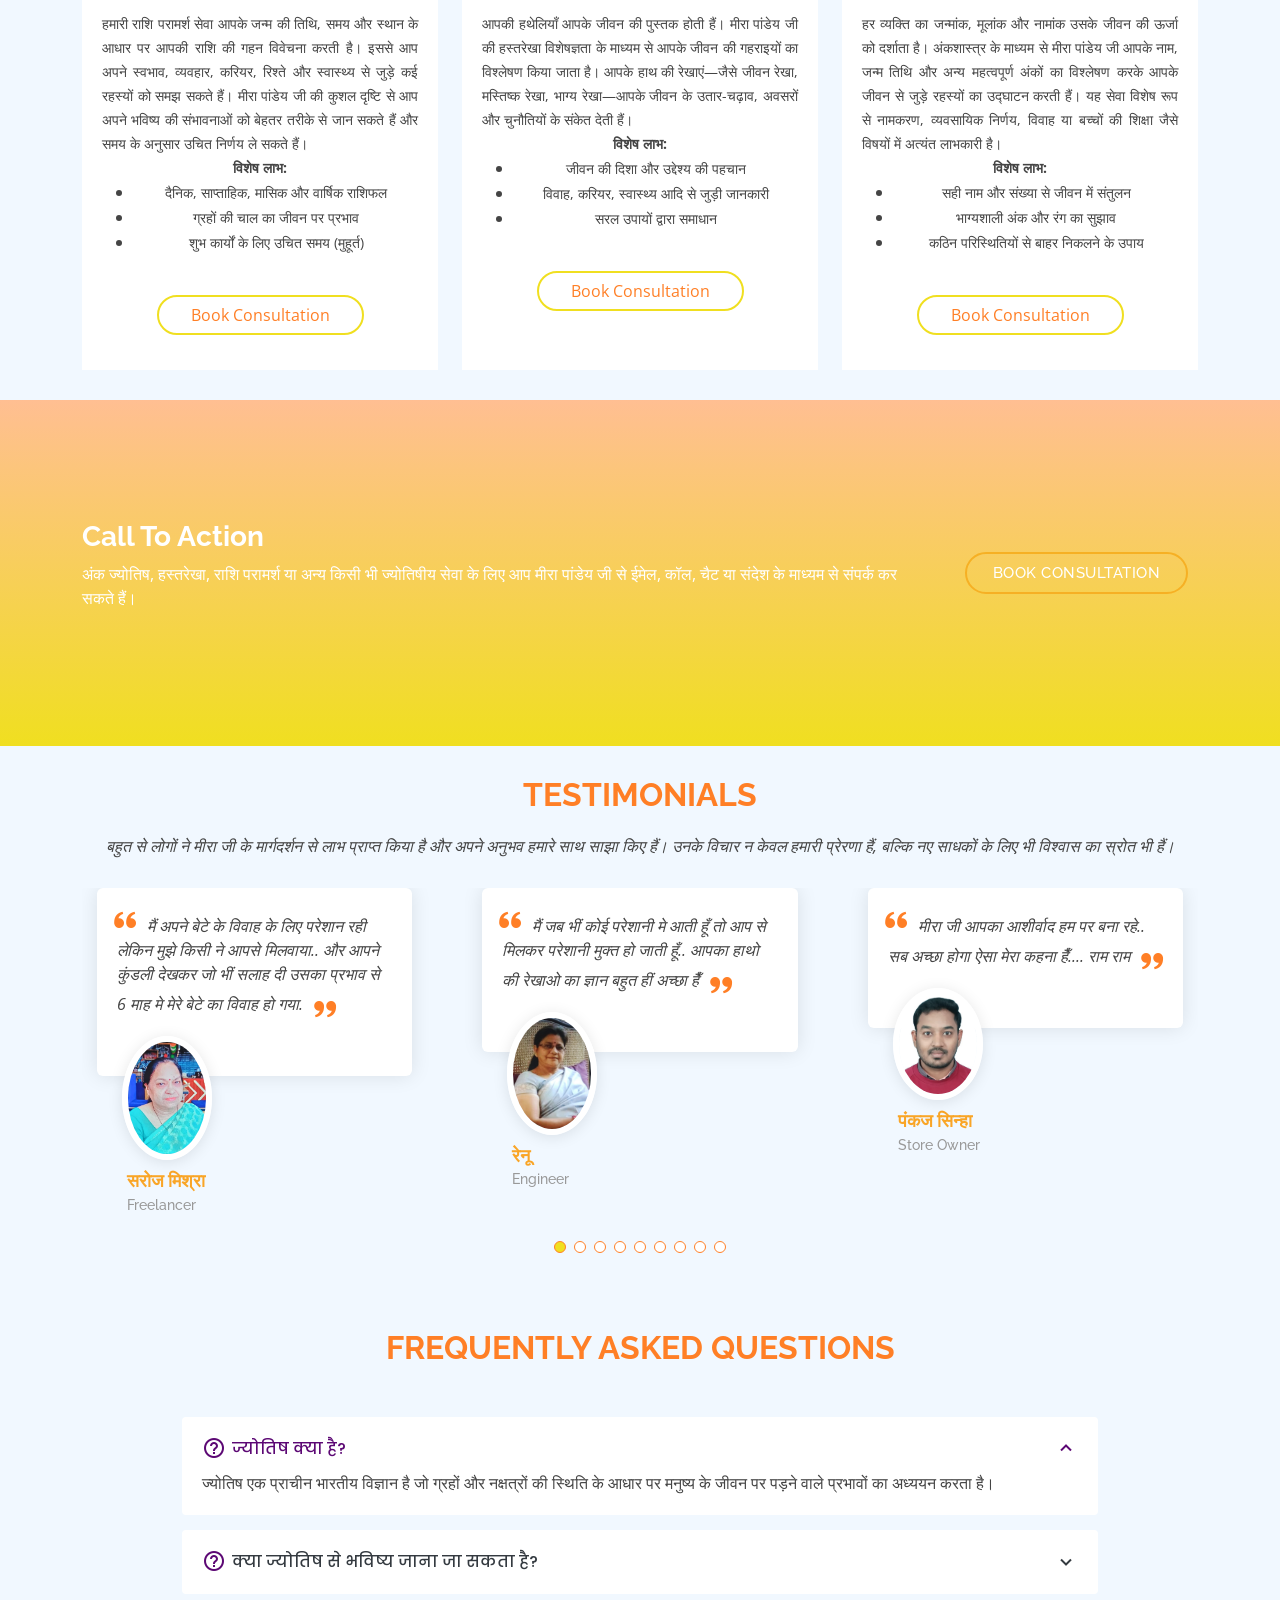
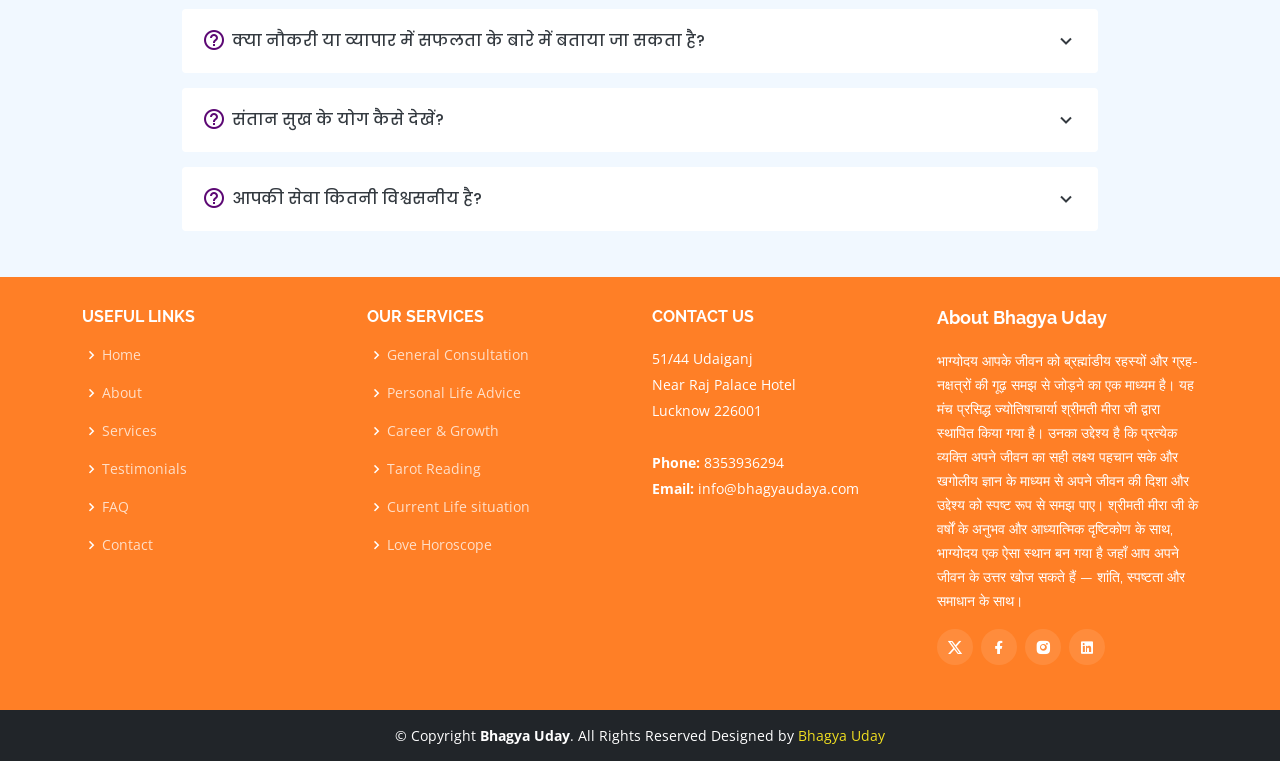
==== commit 491931a8: "Add files via upload" ====
--- a/index.html
+++ b/index.html
@@ -308,7 +308,7 @@
                                     <i class="bx bxs-quote-alt-right quote-icon-right"></i>
                                 </p>
                                 <img src="assets/img/testimonials/testimonials4.jpeg" class="testimonial-img" alt="Meera Ji Astrology Expert">
-                                <h3>Sean William</h3>
+                                <h3>Mr Manoj</h3>
                             </div>
                         </div>
                         <!-- End testimonial item -->
@@ -320,7 +320,7 @@
                                     <i class="bx bxs-quote-alt-right quote-icon-right"></i>
                                 </p>
                                 <img src="assets/img/testimonials/testimonials5.jpeg" class="testimonial-img" alt="Meera Ji Astrology Expert">
-                                <h3>Sean William</h3>
+                                <h3>Dr Manju</h3>
                             </div>
                         </div>
 
@@ -335,7 +335,7 @@
                                     <i class="bx bxs-quote-alt-right quote-icon-right"></i>
                                 </p>
                                 <img src="assets/img/testimonials/testimonials6.jpeg" class="testimonial-img" alt="Meera Ji Astrology Expert">
-                                <h3>Sean William</h3>
+                                <h3>Mr R S Mishra</h3>
                             </div>
                         </div>
 
@@ -363,7 +363,7 @@
                                     <i class="bx bxs-quote-alt-right quote-icon-right"></i>
                                 </p>
                                 <img src="assets/img/testimonials/testimonials8.jpeg" class="testimonial-img" alt="Meera Ji Astrology Expert">
-                                <h3>Sean William</h3>
+                                <h3>Mr Vinamra Mishra</h3>
                             </div>
                         </div>
 
@@ -377,7 +377,7 @@
                                     <i class="bx bxs-quote-alt-right quote-icon-right"></i>
                                 </p>
                                 <img src="assets/img/testimonials/testimonials9.jpeg" class="testimonial-img" alt="Meera Ji Astrology Expert">
-                                <h3>Sean William</h3>
+                                <h3>Mrs Rakhi Dixit</h3>
                             </div>
                         </div>
 
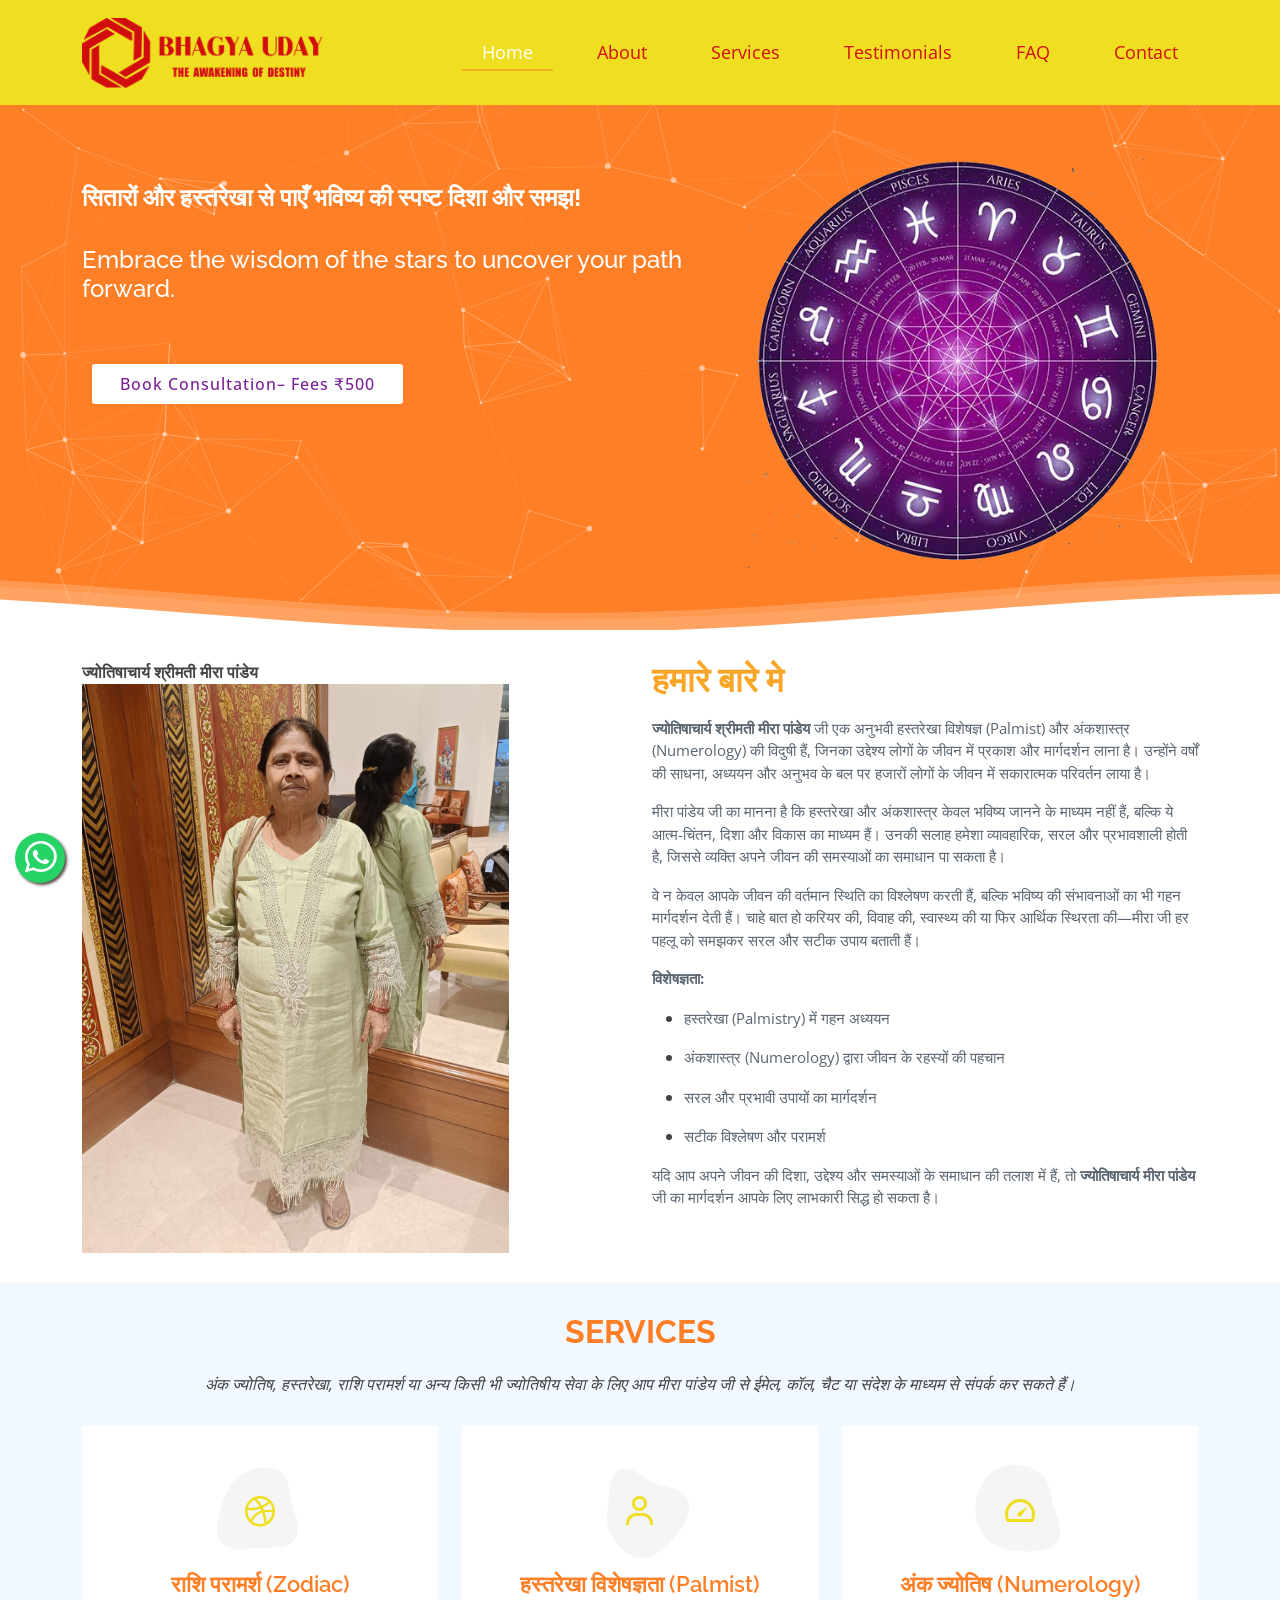
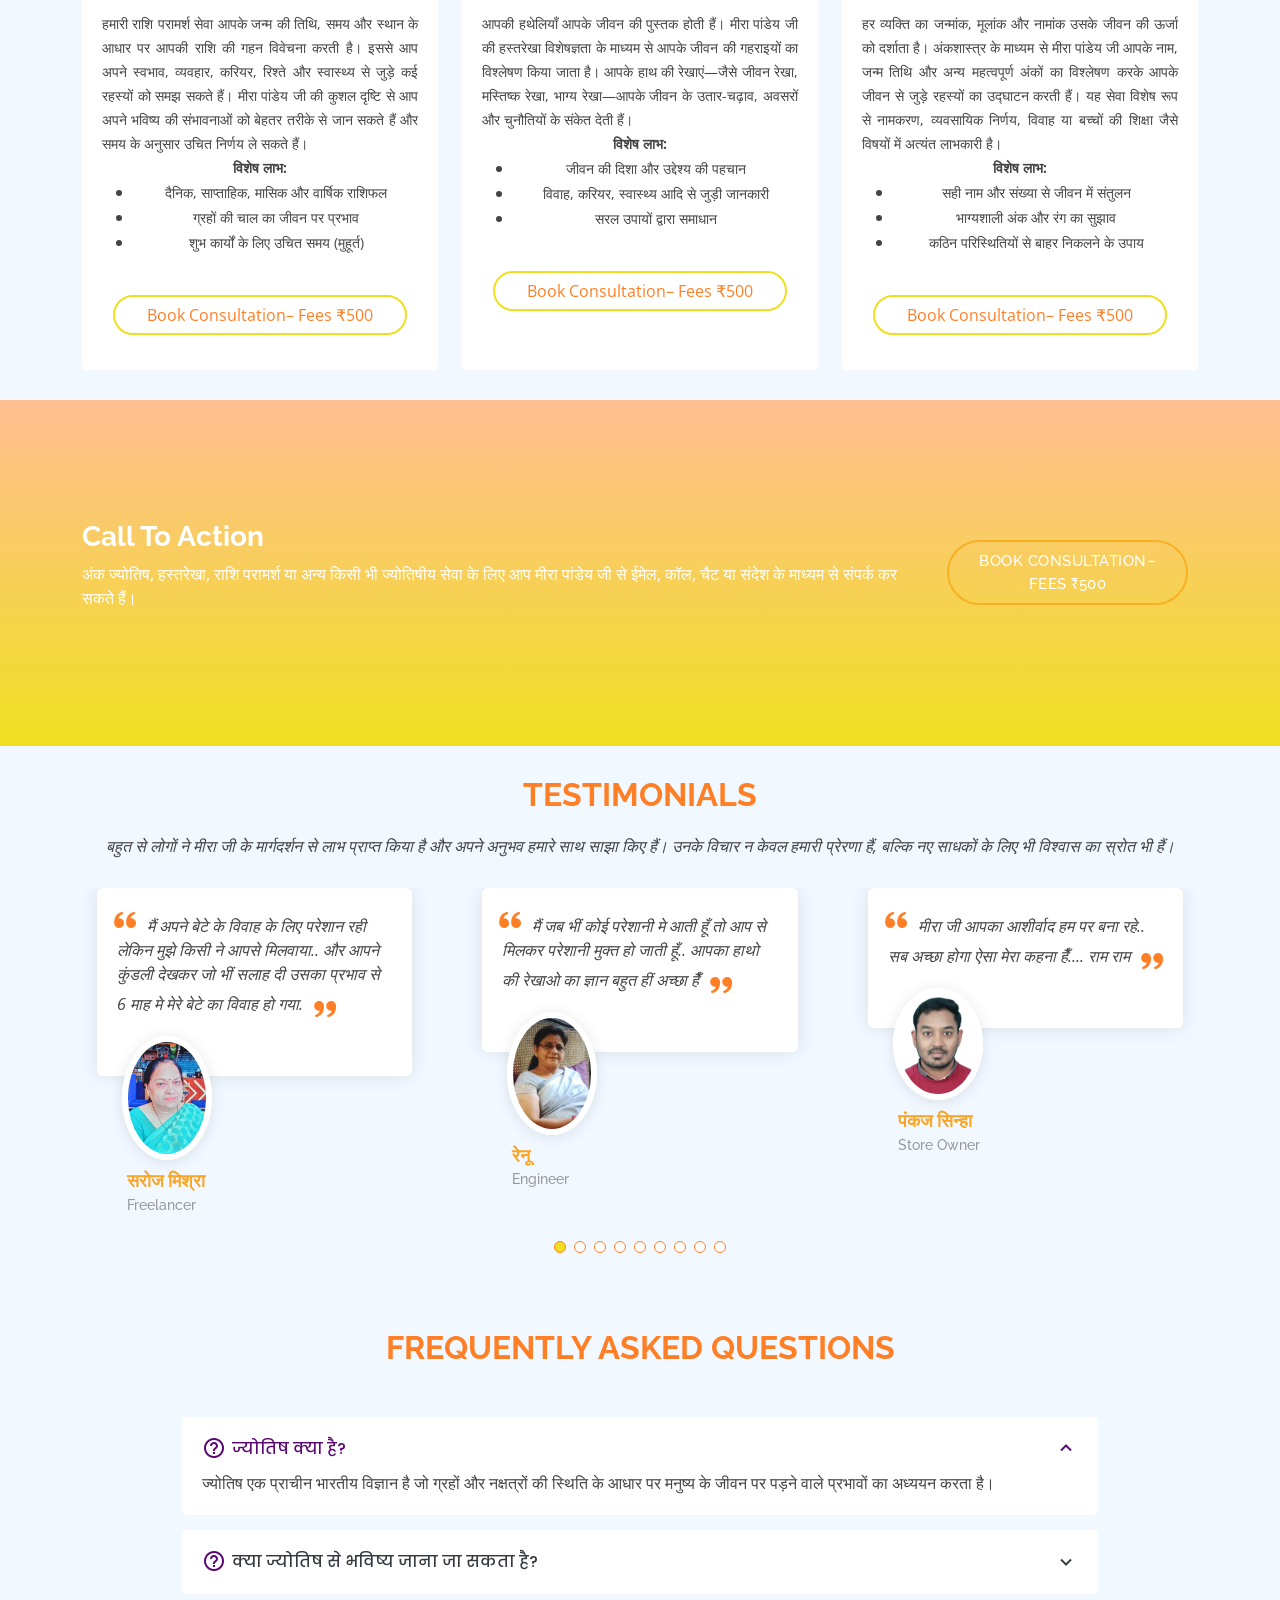
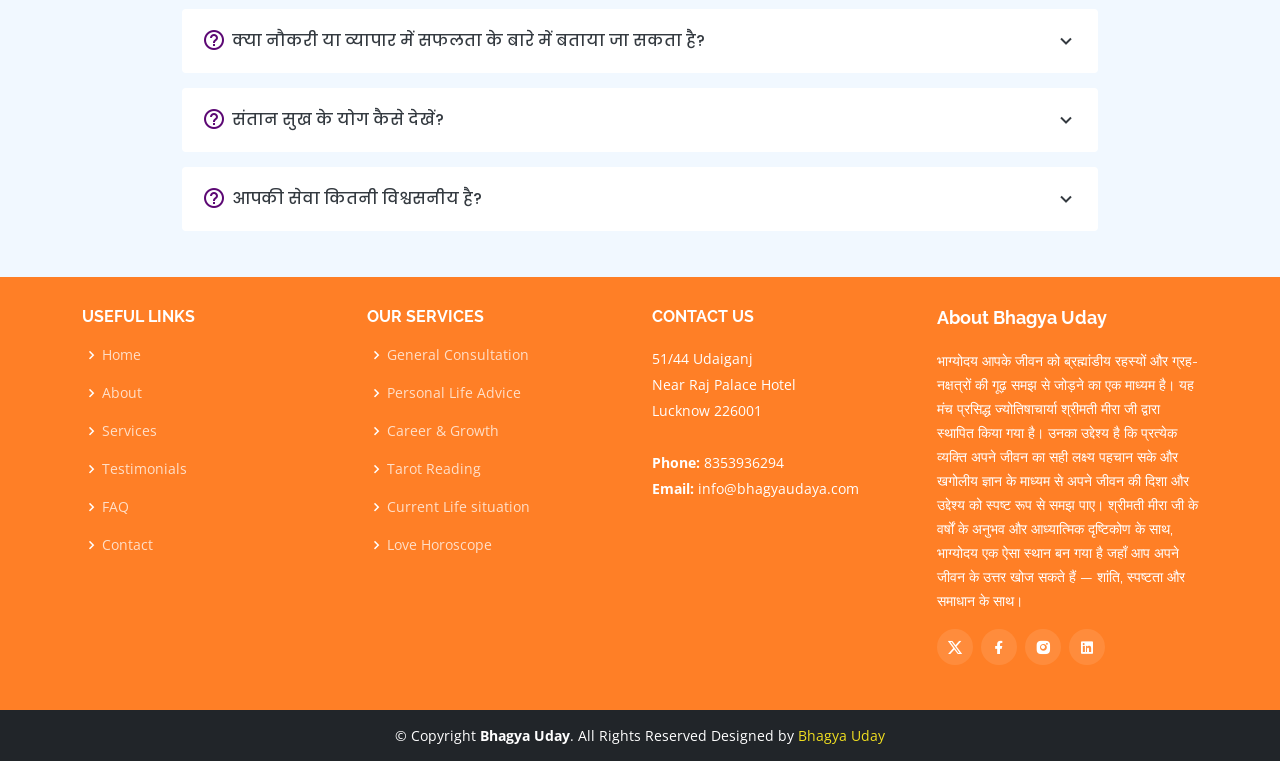
==== commit 7fec5aa8: "Add files via upload" ====
--- a/index.html
+++ b/index.html
@@ -49,7 +49,7 @@
                 <div class="col-lg-7 pt-lg-0 order-2 order-lg-1">
                     <h1 style="font-size:24px;">सितारों और हस्तरेखा से पाएँ भविष्य की स्पष्ट दिशा और समझ!</h1>
                     <h2>Embrace the wisdom of the stars to uncover your path forward.</h2>
-                    <a href="javascript:void()" class="btn-chat-started" data-bs-toggle="modal" data-bs-target="#exampleModal">  Book Consultation </a>
+                    <a href="javascript:void()" class="btn-chat-started" data-bs-toggle="modal" data-bs-target="#exampleModal">  Book Consultation– Fees ₹500 </a>
                 </div>
                 <div class="col-lg-5 order-1 order-lg-2 hero-img">
                     <img src="assets/img/banner.png" width="420" height="420" class="img-fluid spin" alt="Astrology Expert">
@@ -159,7 +159,7 @@
                                     <p data-start="727" data-end="764" class="">शुभ कार्यों के लिए उचित समय (मुहूर्त)</p>
                                 </li>
                             </ul>
-                            <button class="custom-button mt-4" data-bs-toggle="modal" data-bs-target="#exampleModal">  Book Consultation </button>
+                            <button class="custom-button mt-4" data-bs-toggle="modal" data-bs-target="#exampleModal">  Book Consultation– Fees ₹500 </button>
                         </div>
                     </div>
 
@@ -189,7 +189,7 @@
                             </ul>
 
 
-                            <button class="custom-button mt-4" data-bs-toggle="modal" data-bs-target="#exampleModal"> Book Consultation </button>
+                            <button class="custom-button mt-4" data-bs-toggle="modal" data-bs-target="#exampleModal"> Book Consultation– Fees ₹500 </button>
                         </div>
                     </div>
 
@@ -218,7 +218,7 @@
                                     <p data-start="1684" data-end="1724" class="">कठिन परिस्थितियों से बाहर निकलने के उपाय</p>
                                 </li>
                             </ul>
-                            <button class="custom-button mt-4" data-bs-toggle="modal" data-bs-target="#exampleModal">Book Consultation</button>
+                            <button class="custom-button mt-4" data-bs-toggle="modal" data-bs-target="#exampleModal">Book Consultation– Fees ₹500</button>
                         </div>
                     </div>
 
@@ -238,7 +238,7 @@
                         </p>
                     </div>
                     <div class="col-lg-3 cta-btn-container text-center">
-                        <a class="cta-btn align-middle" href="#" data-bs-toggle="modal" data-bs-target="#exampleModal">Book Consultation</a>
+                        <a class="cta-btn align-middle" href="#" data-bs-toggle="modal" data-bs-target="#exampleModal">Book Consultation– Fees ₹500</a>
                     </div>
                 </div>
 
@@ -459,7 +459,7 @@
         <div class="modal-dialog">
             <div class="modal-content">
                 <div class="modal-header">
-                    <h5 class="modal-title" id="exampleModalLabel">Book Consultation</h5>
+                    <h5 class="modal-title" id="exampleModalLabel">Book Consultation– Fees ₹500</h5>
                     <button type="button" class="btn-close" data-bs-dismiss="modal" aria-label="Close"></button>
                 </div>
                 <form action="https://script.google.com/macros/s/AKfycbz6y5w8e-LPmTsFZTB_RziG0XeTpwzYgPEOgj4ScsLUb2mWEeKs5HAyK3IHEZBnGce2/exec" method="post" class="php-email-form" id="my-form">
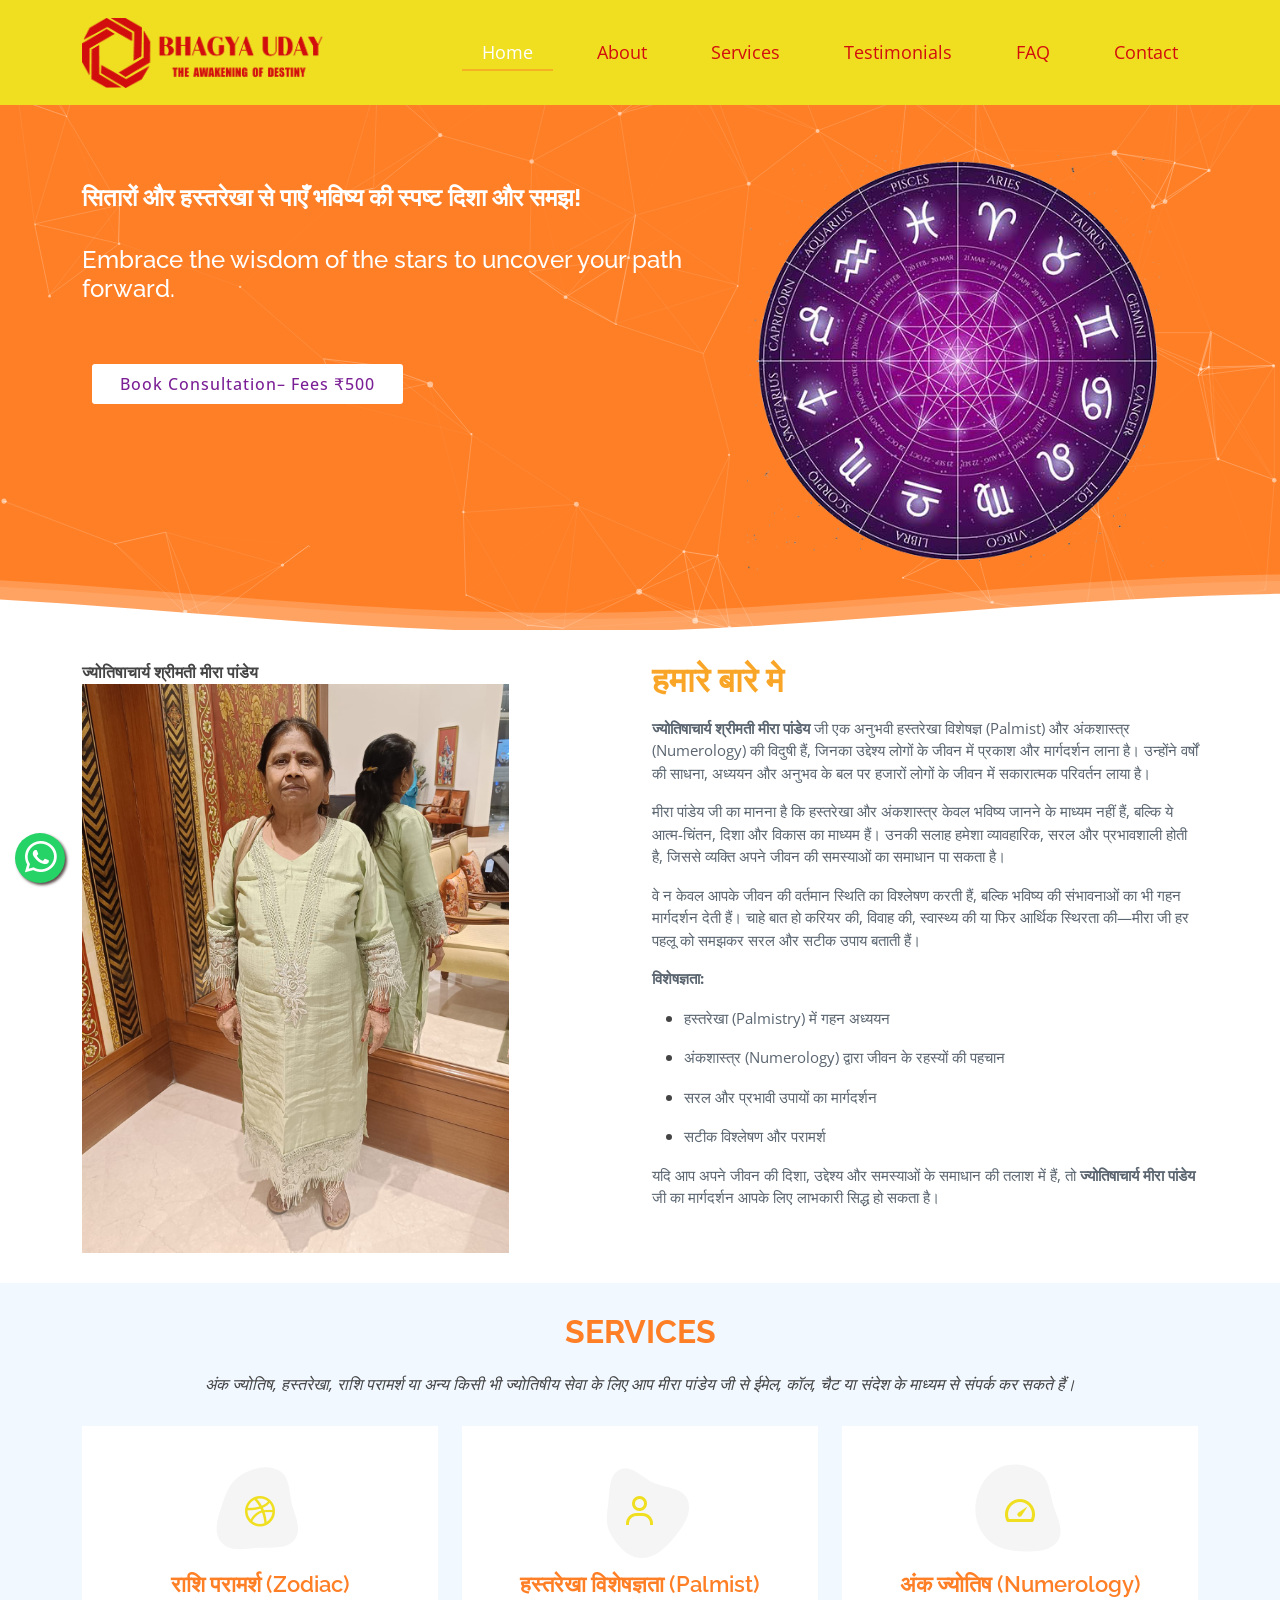
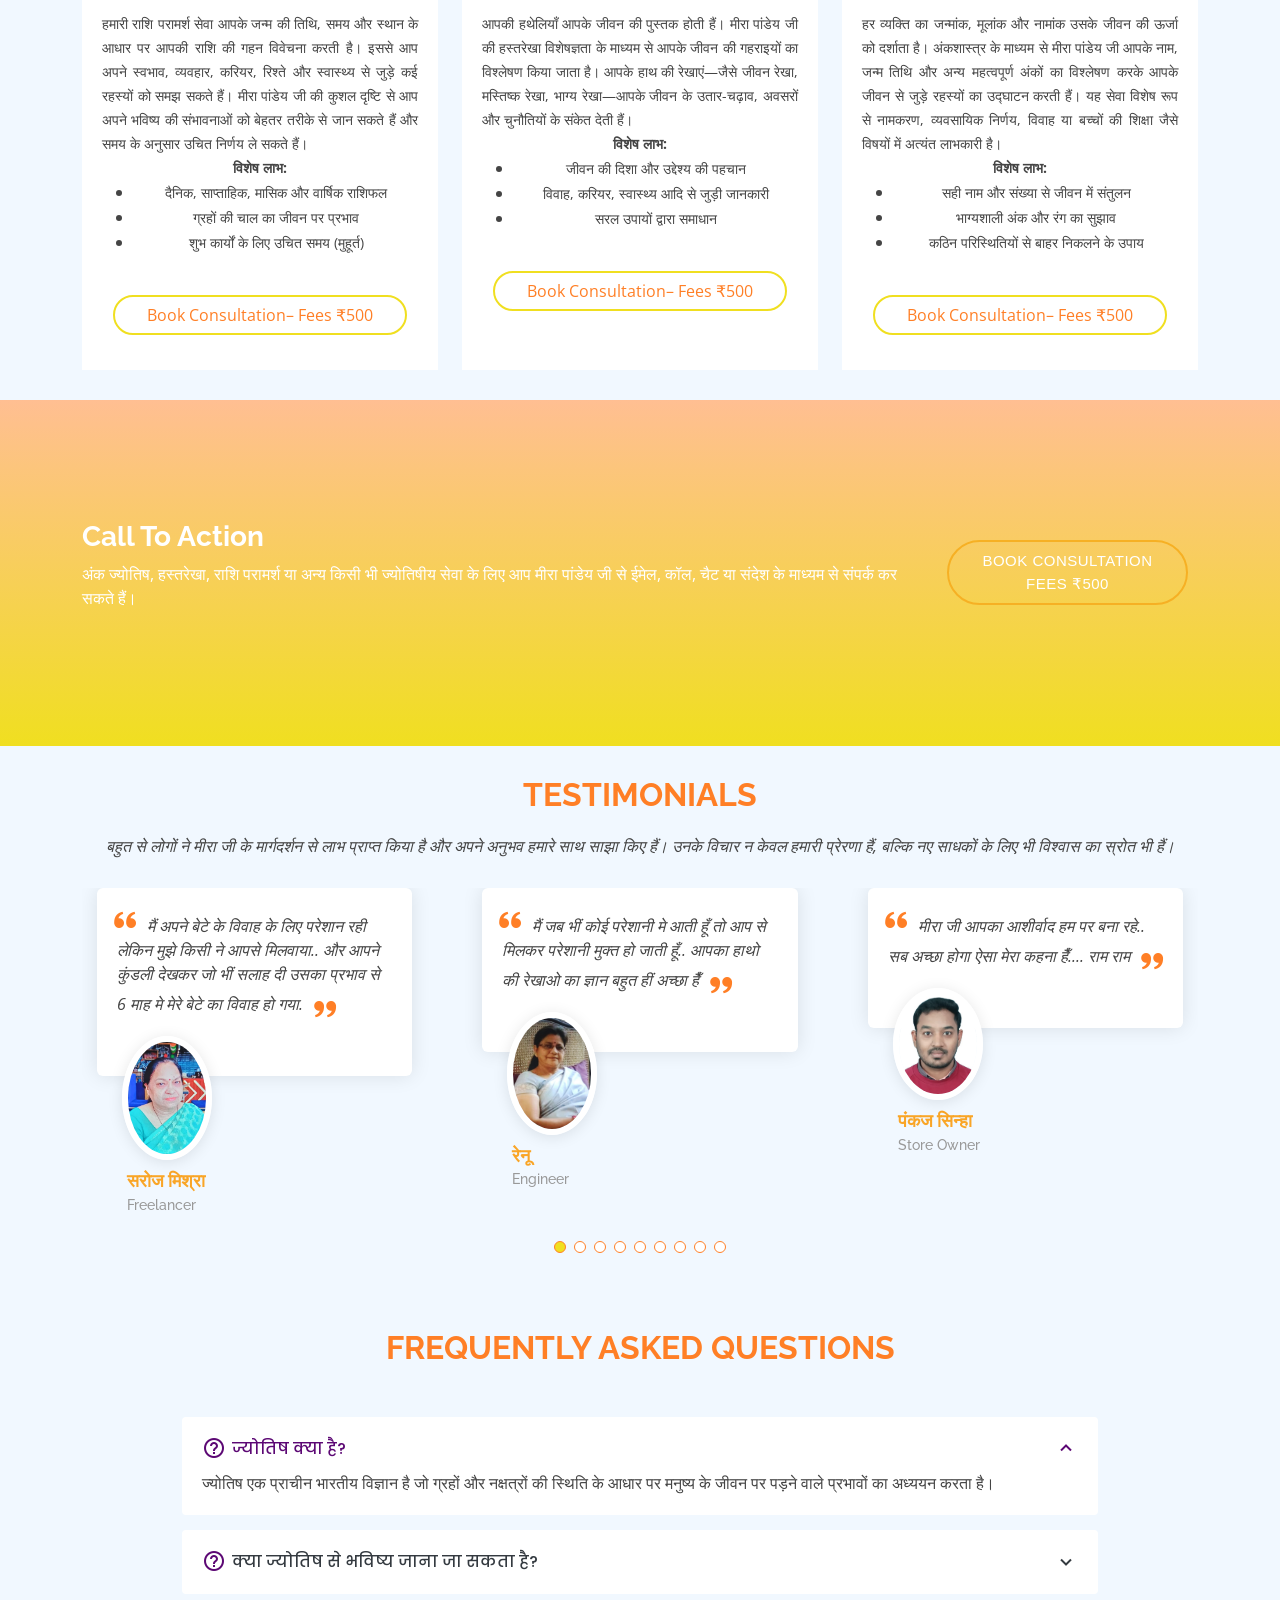
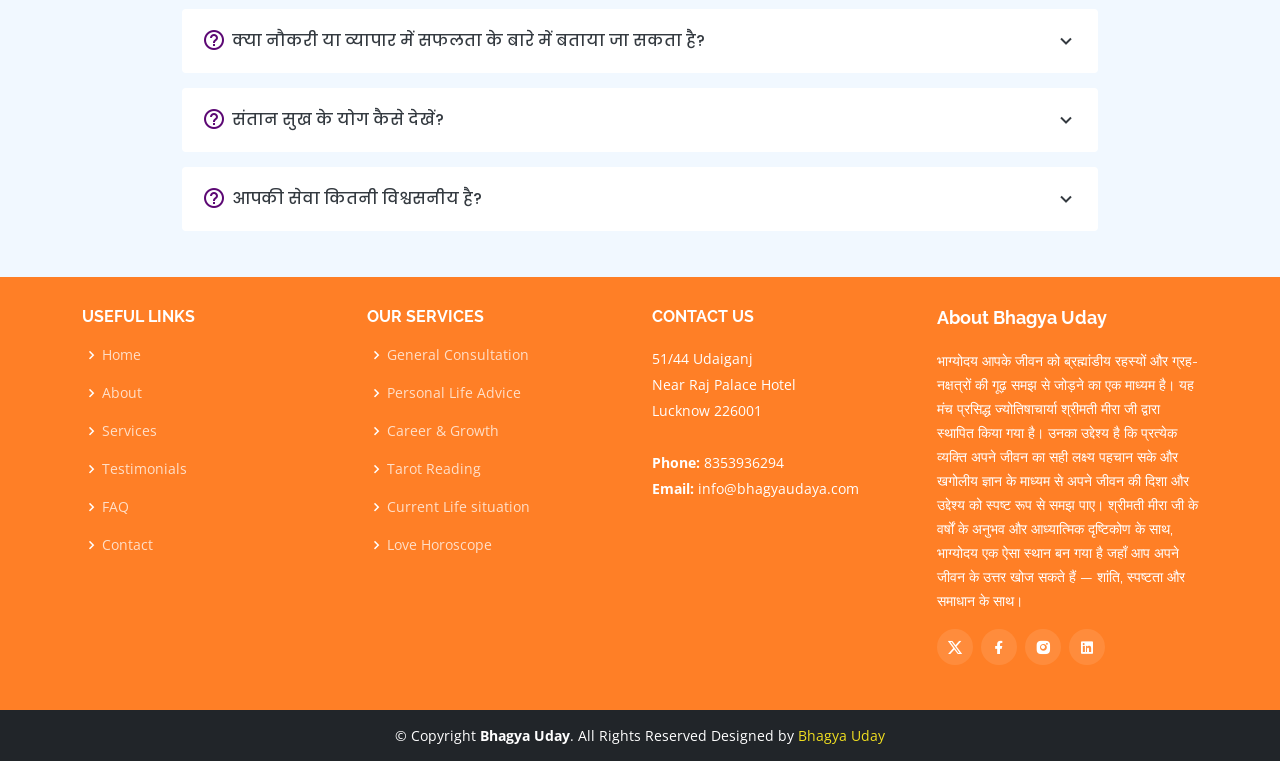
==== commit fd2bbe3e: "Add files via upload" ====
--- a/index.html
+++ b/index.html
@@ -238,7 +238,7 @@
                         </p>
                     </div>
                     <div class="col-lg-3 cta-btn-container text-center">
-                        <a class="cta-btn align-middle" href="#" data-bs-toggle="modal" data-bs-target="#exampleModal">Book Consultation– Fees ₹500</a>
+                        <a class="cta-btn align-middle" style="font-family: sans-serif !important;" href="#" data-bs-toggle="modal" data-bs-target="#exampleModal">Book Consultation Fees ₹500</a>
                     </div>
                 </div>
 
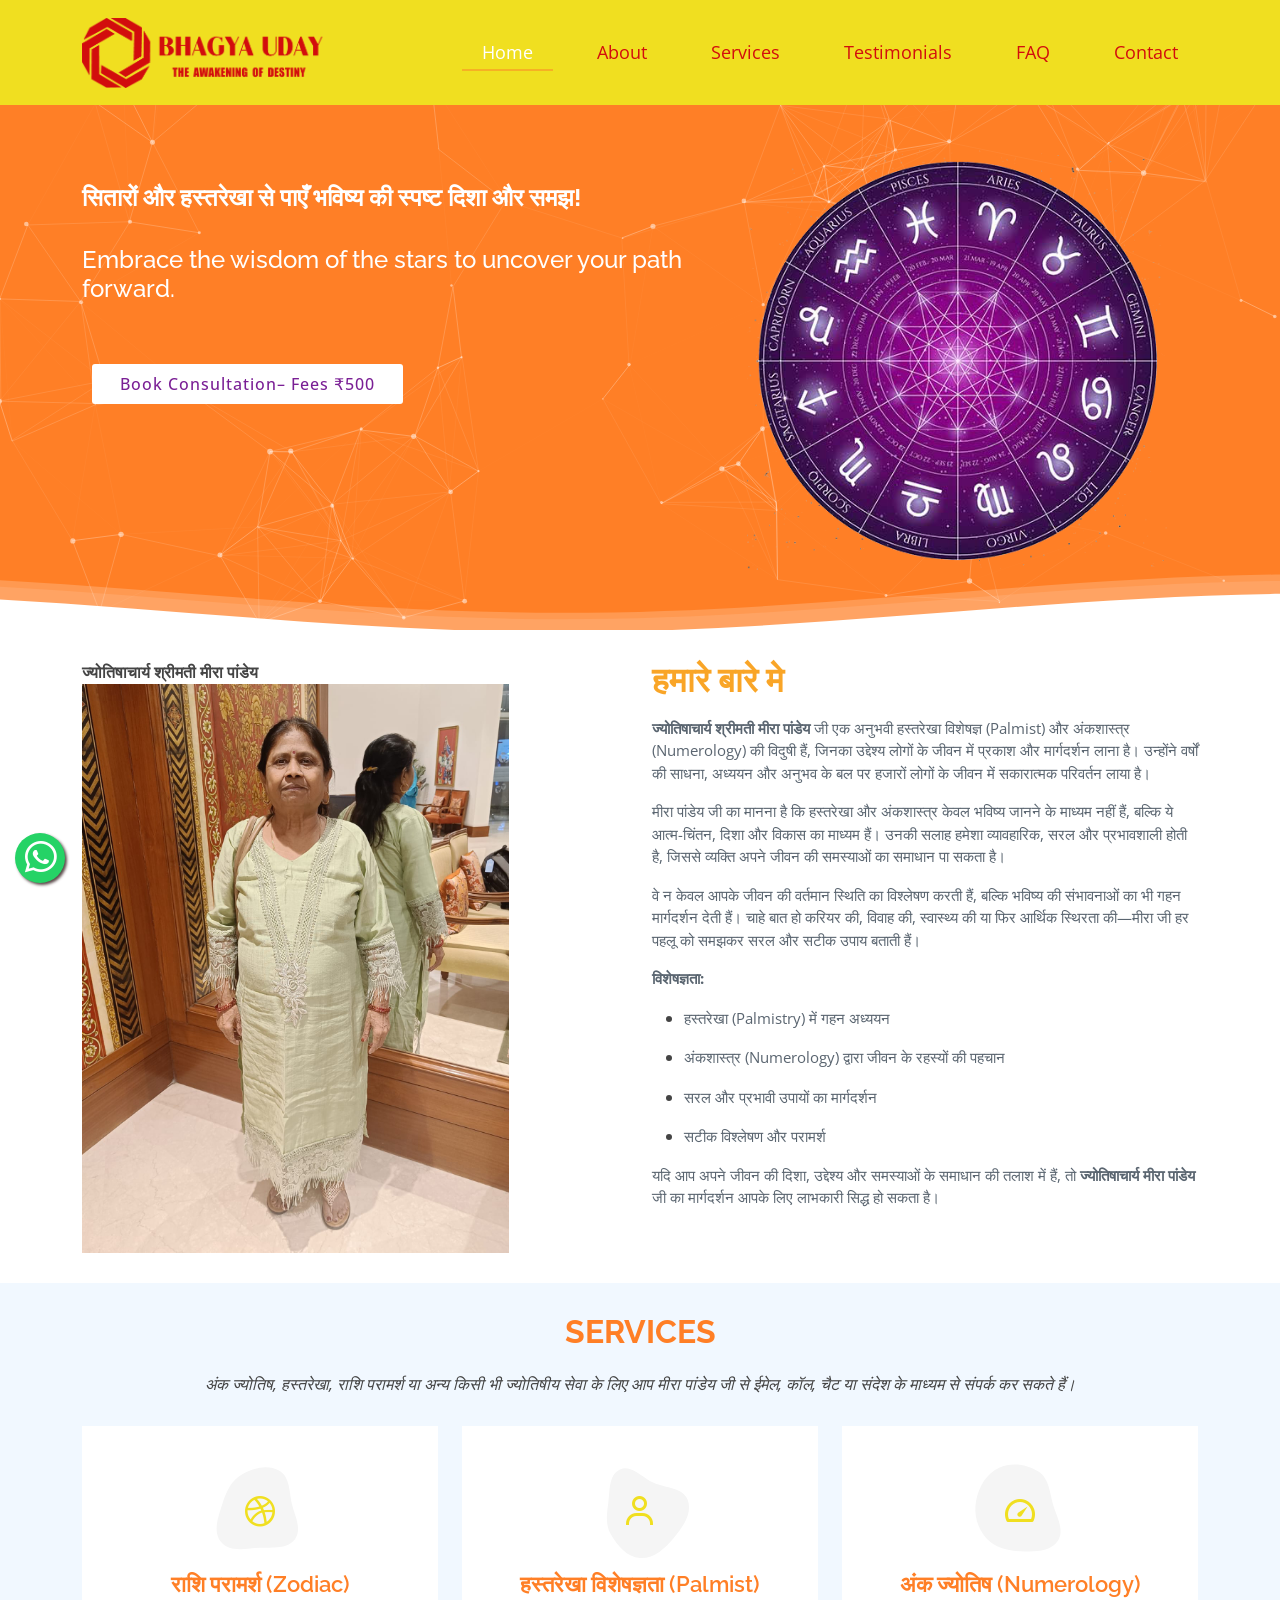
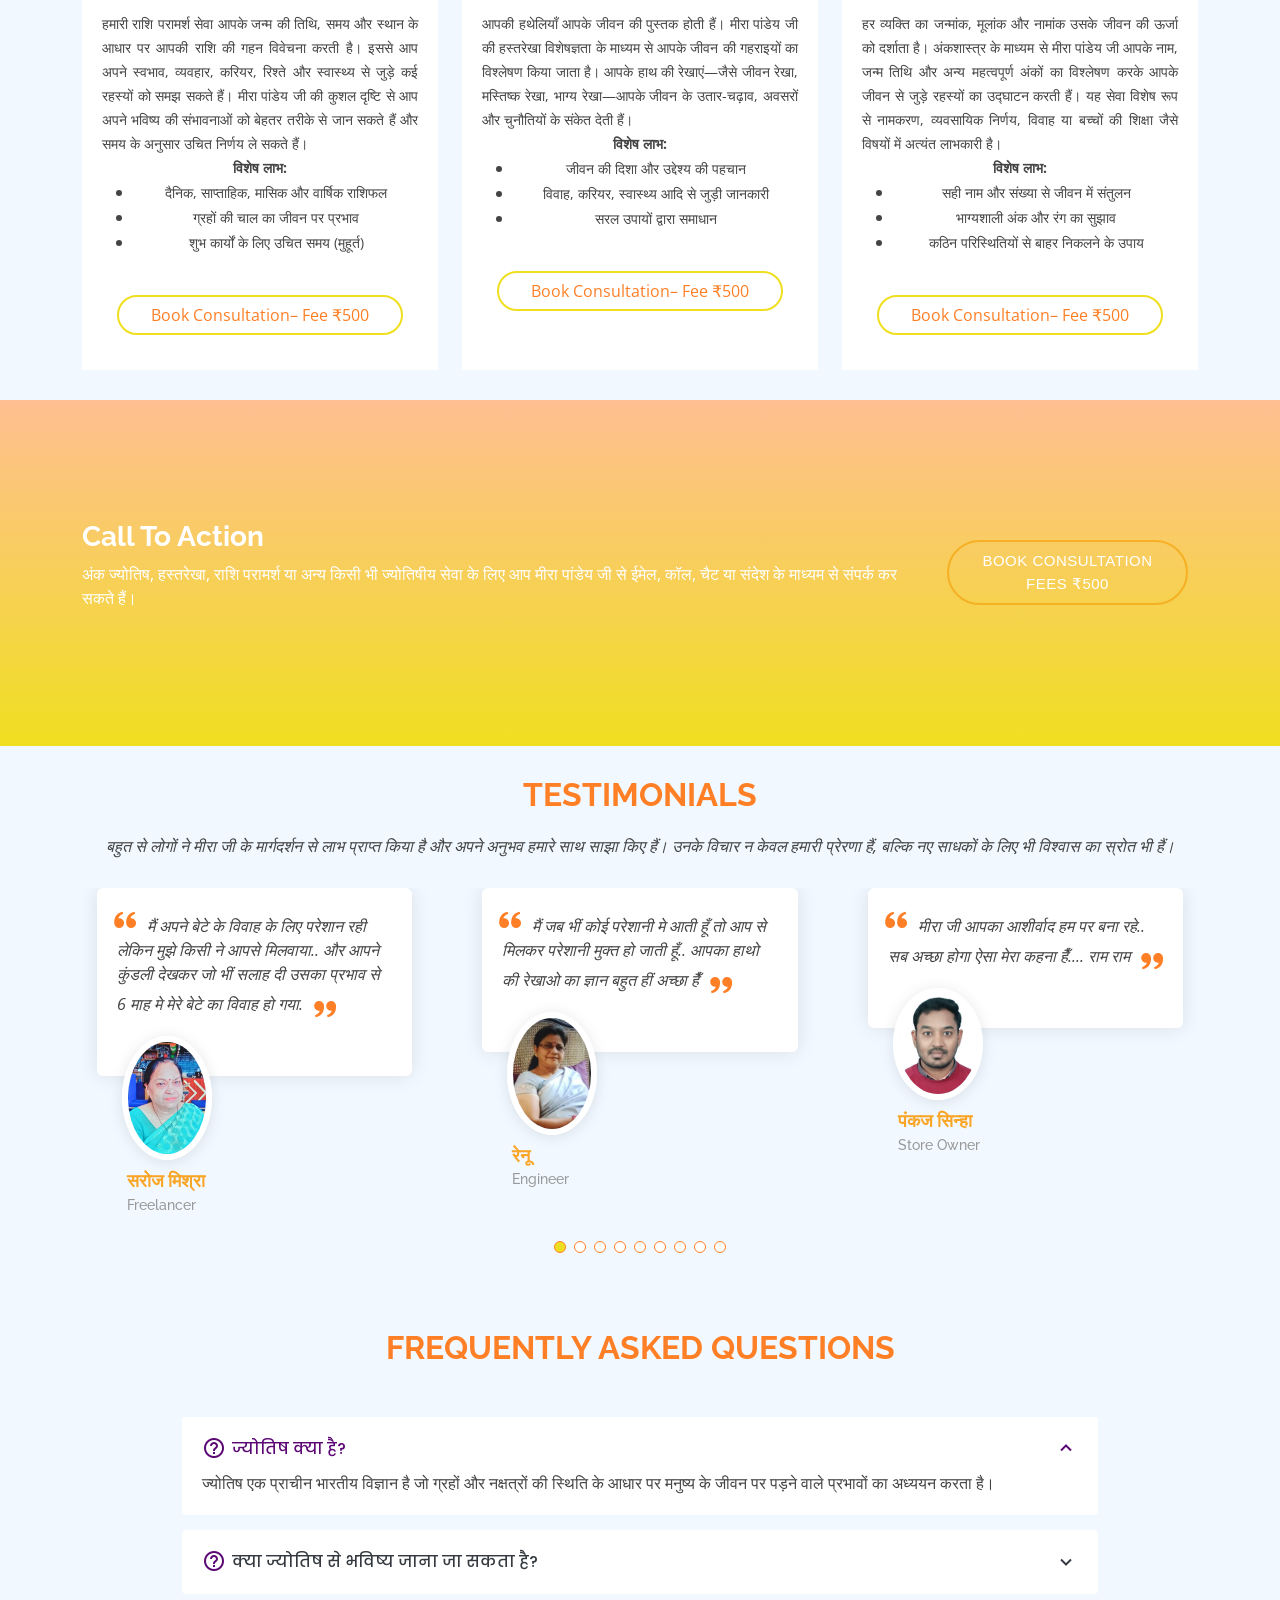
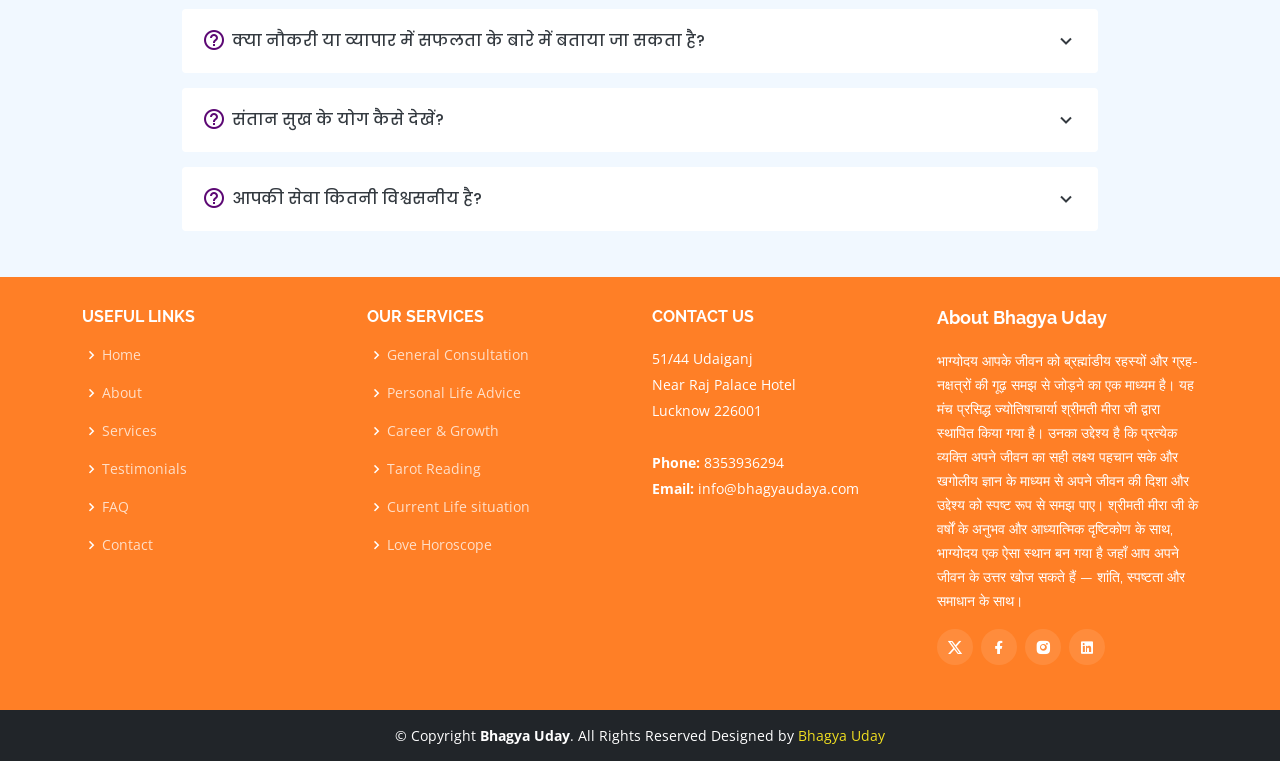
==== commit 8b2f2141: "Add files via upload" ====
--- a/index.html
+++ b/index.html
@@ -159,7 +159,7 @@
                                     <p data-start="727" data-end="764" class="">शुभ कार्यों के लिए उचित समय (मुहूर्त)</p>
                                 </li>
                             </ul>
-                            <button class="custom-button mt-4" data-bs-toggle="modal" data-bs-target="#exampleModal">  Book Consultation– Fees ₹500 </button>
+                            <button class="custom-button mt-4" data-bs-toggle="modal" data-bs-target="#exampleModal">  Book Consultation– Fee ₹500 </button>
                         </div>
                     </div>
 
@@ -189,7 +189,7 @@
                             </ul>
 
 
-                            <button class="custom-button mt-4" data-bs-toggle="modal" data-bs-target="#exampleModal"> Book Consultation– Fees ₹500 </button>
+                            <button class="custom-button mt-4" data-bs-toggle="modal" data-bs-target="#exampleModal"> Book Consultation– Fee ₹500 </button>
                         </div>
                     </div>
 
@@ -218,7 +218,7 @@
                                     <p data-start="1684" data-end="1724" class="">कठिन परिस्थितियों से बाहर निकलने के उपाय</p>
                                 </li>
                             </ul>
-                            <button class="custom-button mt-4" data-bs-toggle="modal" data-bs-target="#exampleModal">Book Consultation– Fees ₹500</button>
+                            <button class="custom-button mt-4" data-bs-toggle="modal" data-bs-target="#exampleModal">Book Consultation– Fee ₹500</button>
                         </div>
                     </div>
 
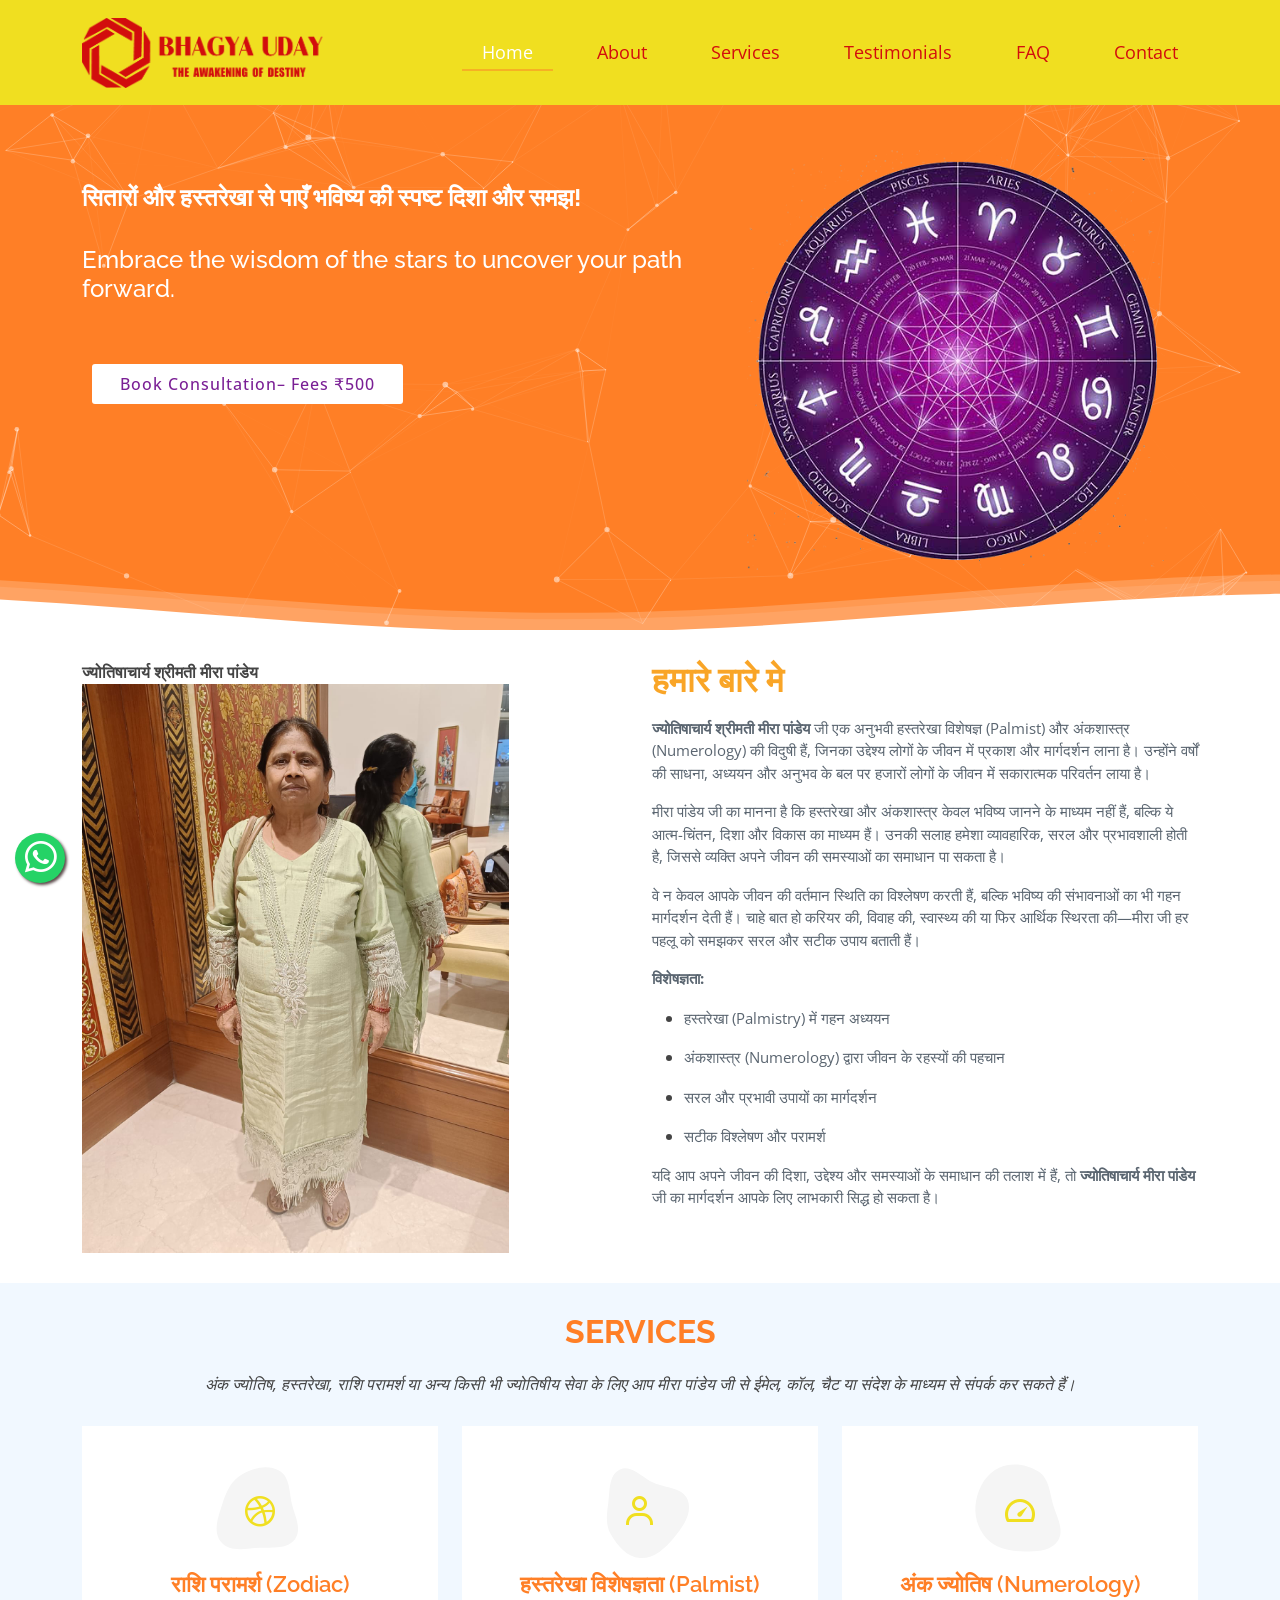
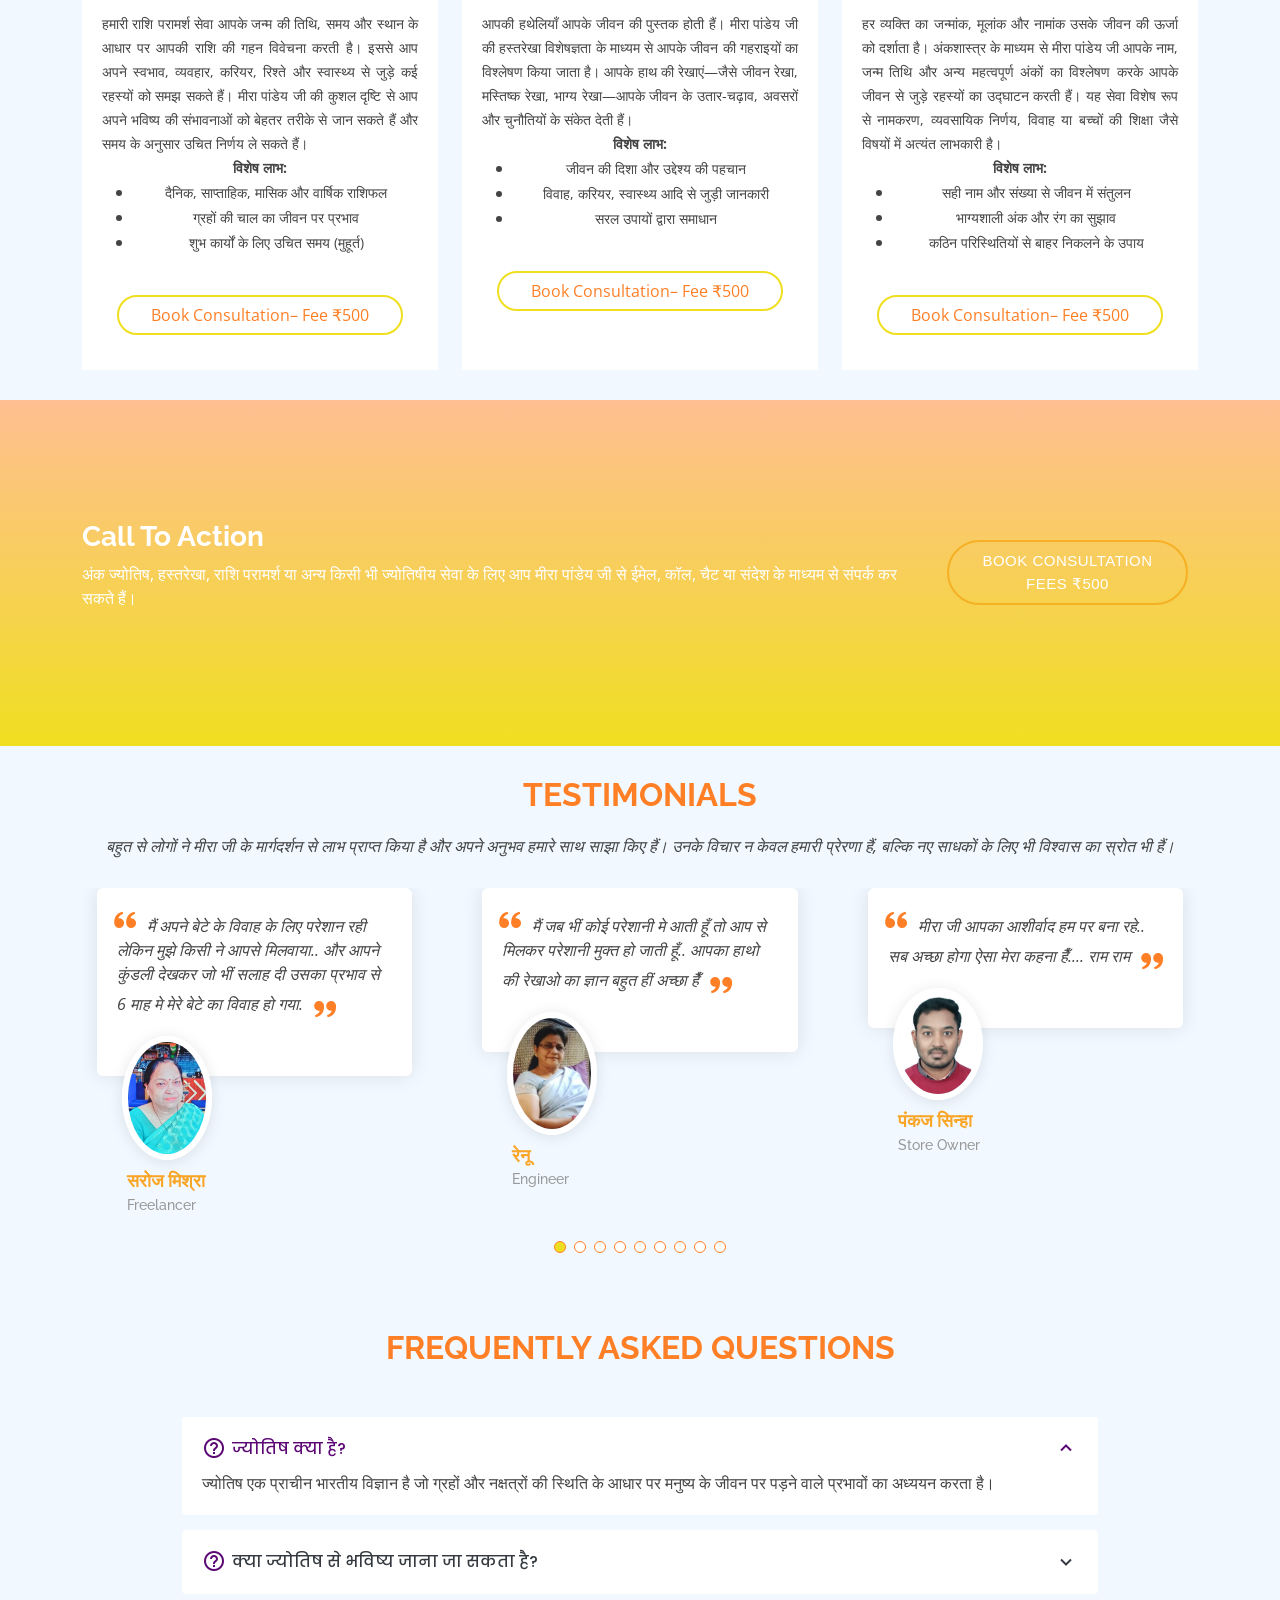
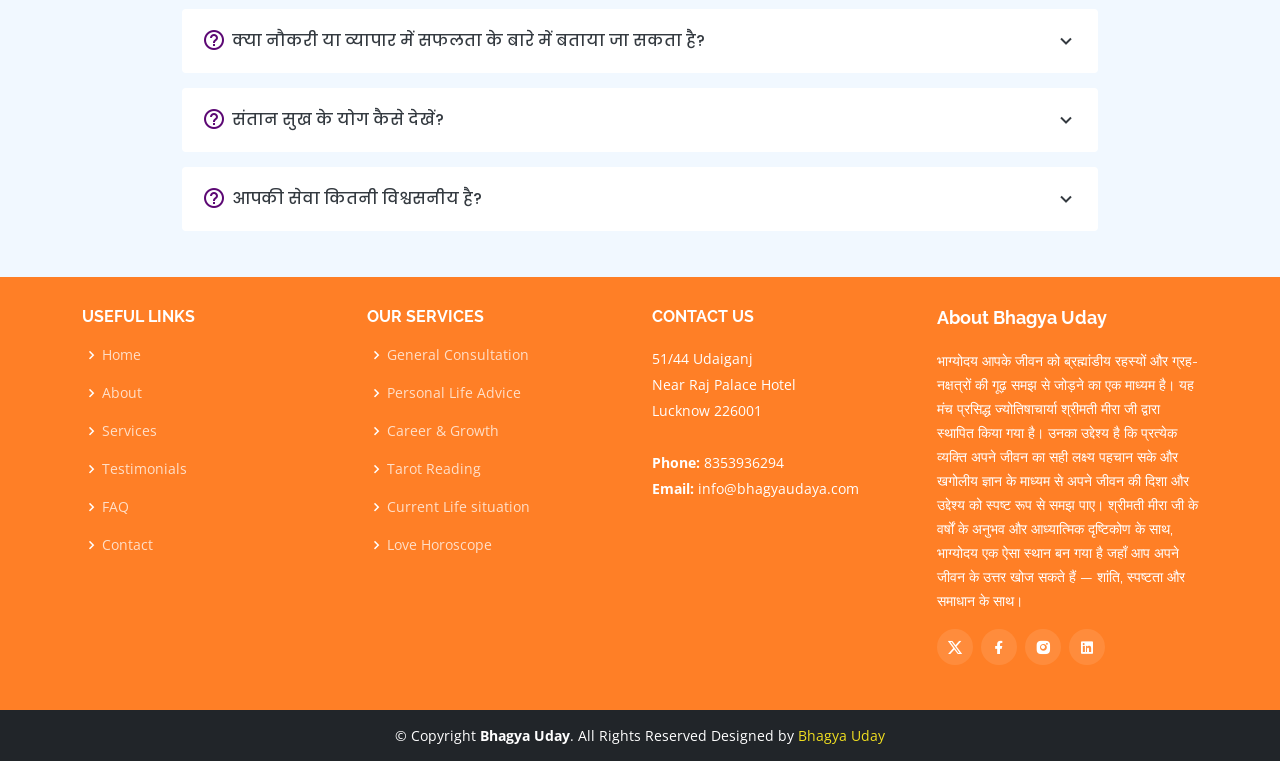
==== commit db5f7c77: "Add files via upload" ====
--- a/index.html
+++ b/index.html
@@ -20,6 +20,16 @@
     <link href="assets/vendor/swiper/swiper-bundle.min.css" rel="stylesheet">
     <!-- Template Main CSS File -->
     <link href="assets/css/style.css" rel="stylesheet">
+    <!-- Google tag (gtag.js) -->
+<script async src="https://www.googletagmanager.com/gtag/js?id=AW-17126326186">
+</script>
+<script>
+  window.dataLayer = window.dataLayer || [];
+  function gtag(){dataLayer.push(arguments);}
+  gtag('js', new Date());
+
+  gtag('config', 'AW-17126326186');
+</script>
 </head>
 
 <body>
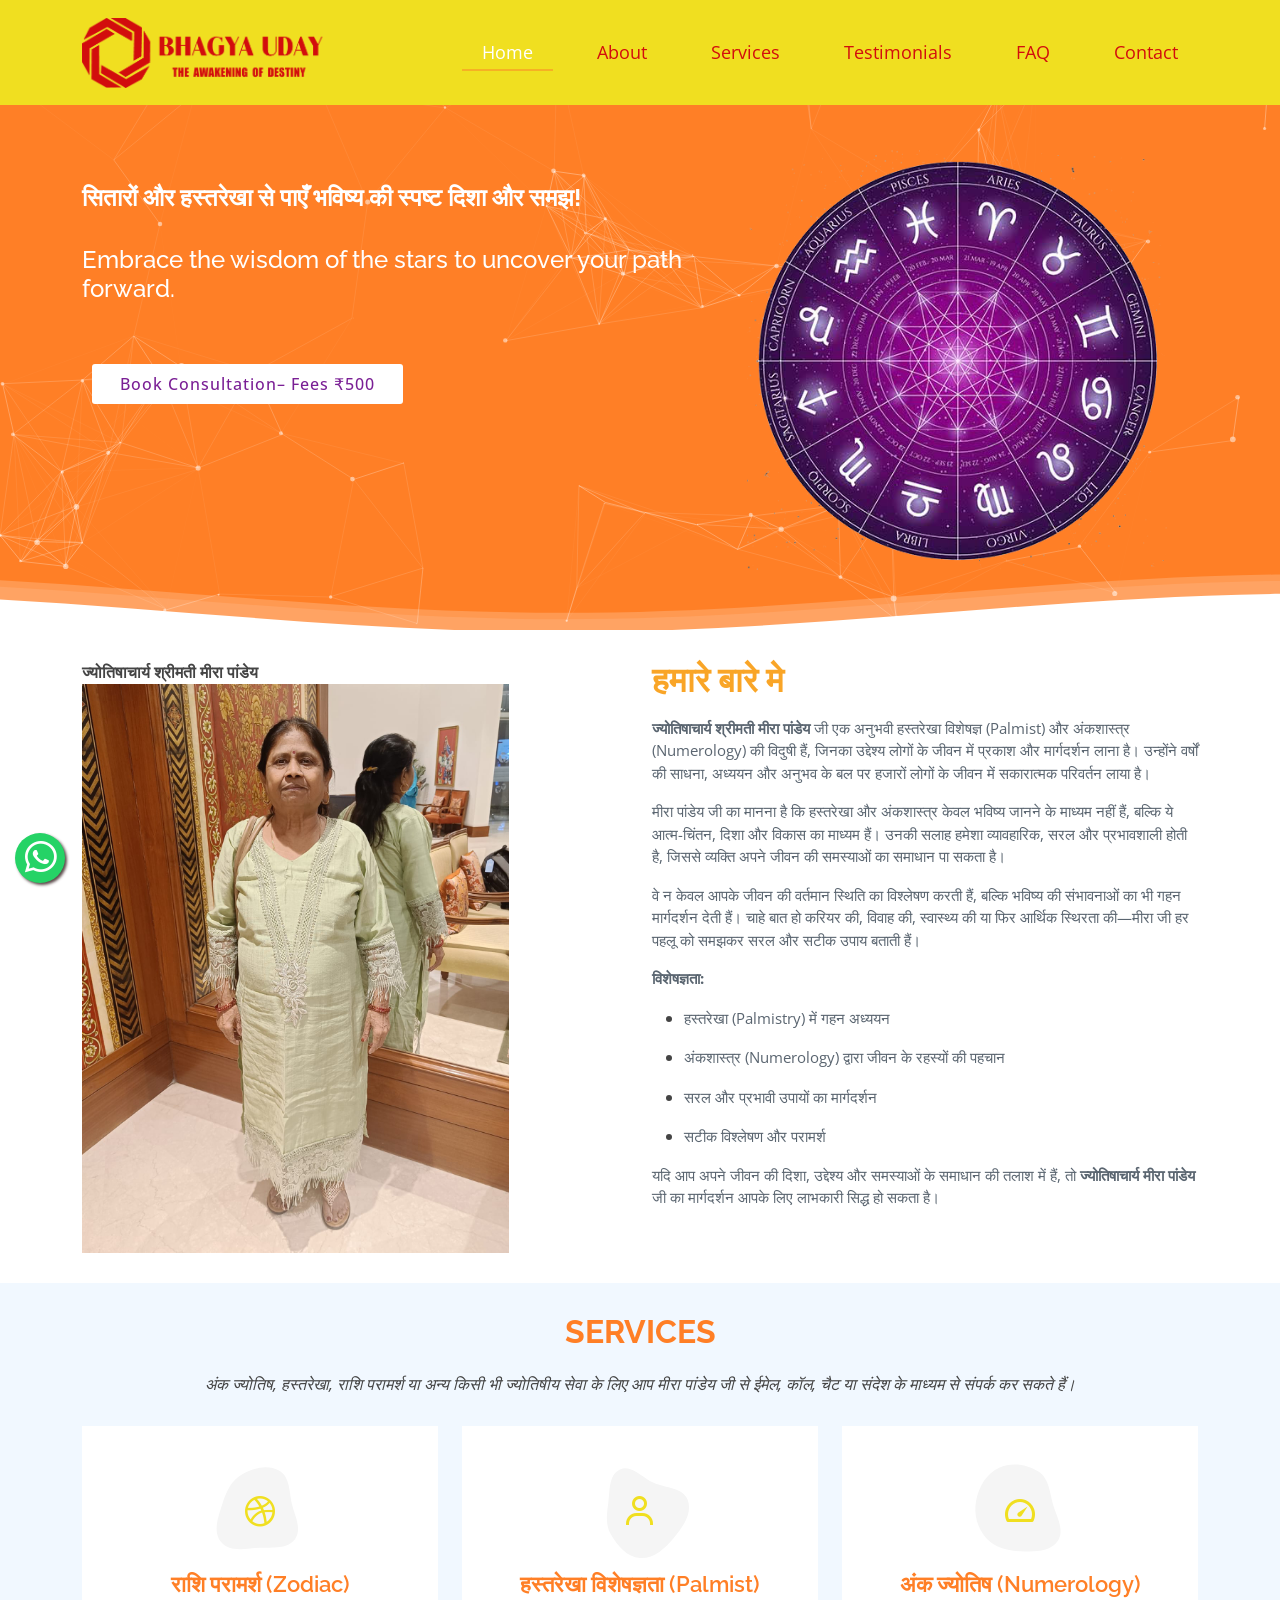
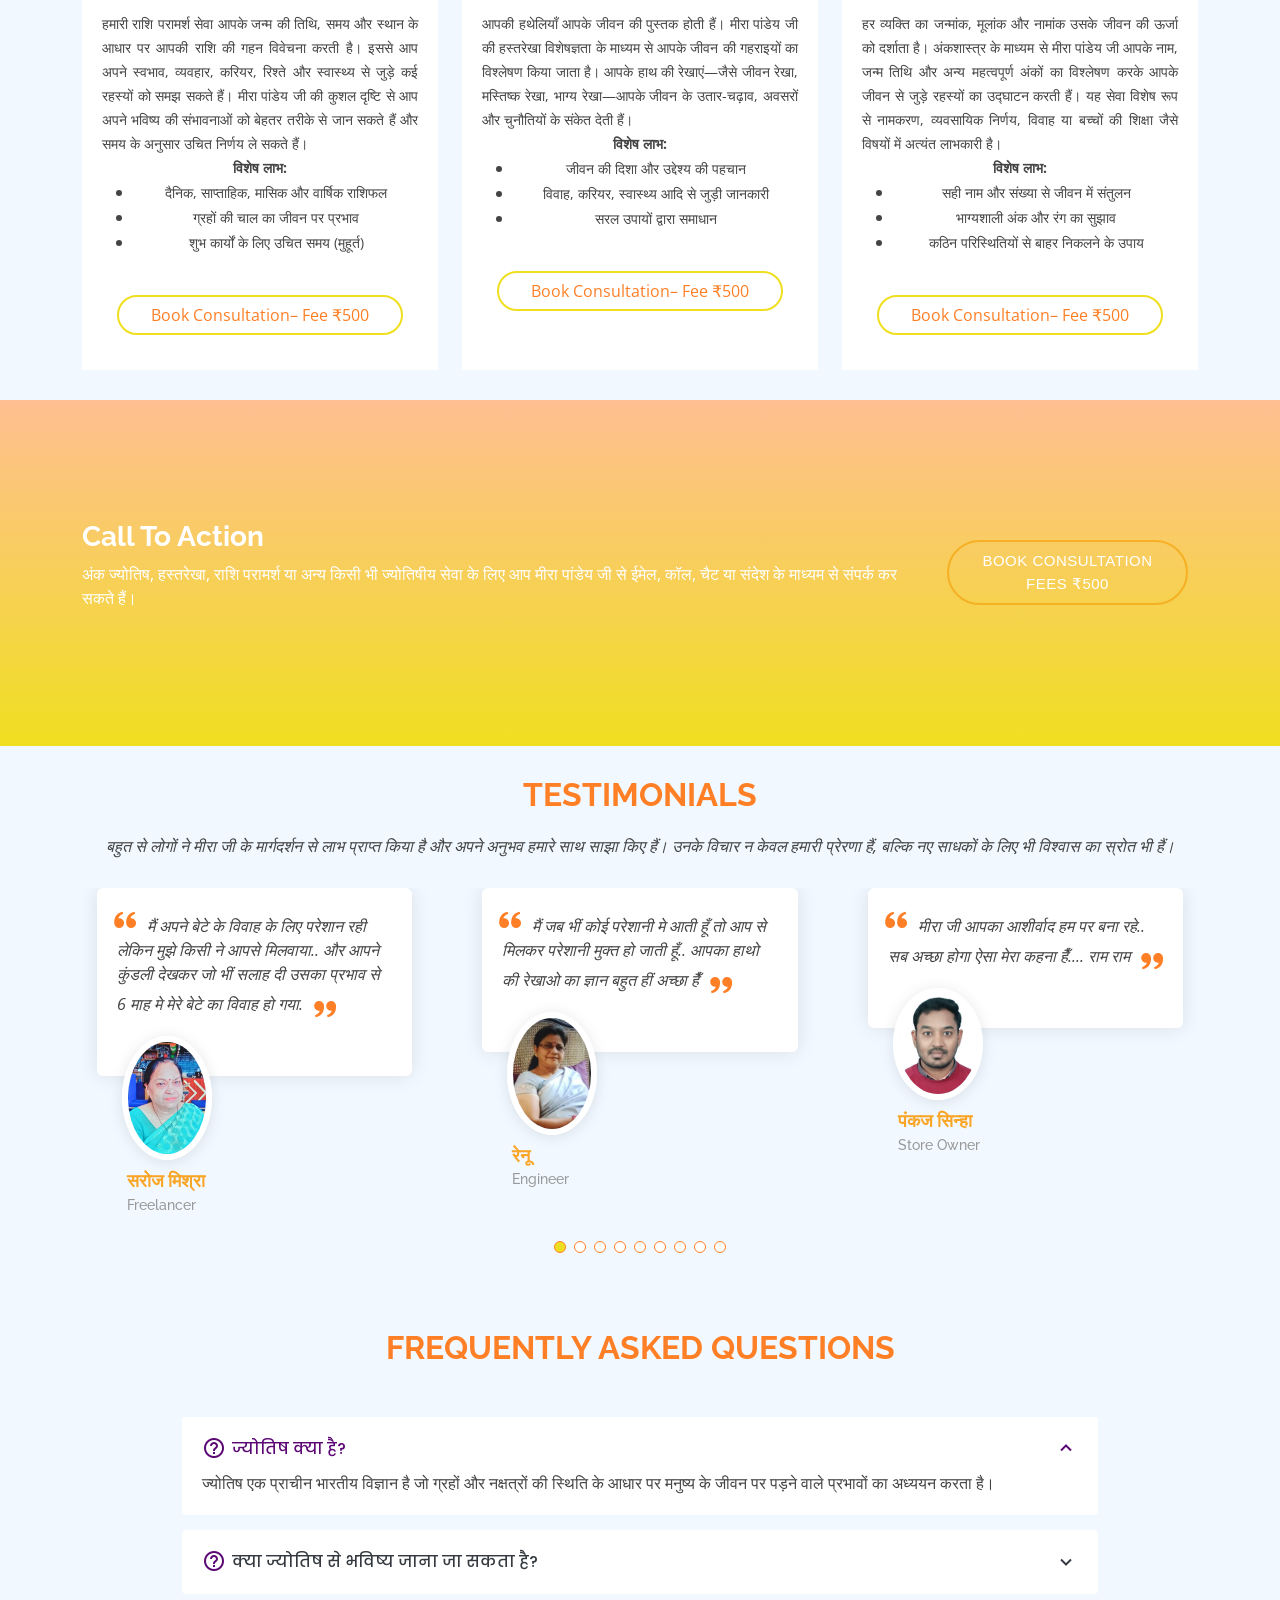
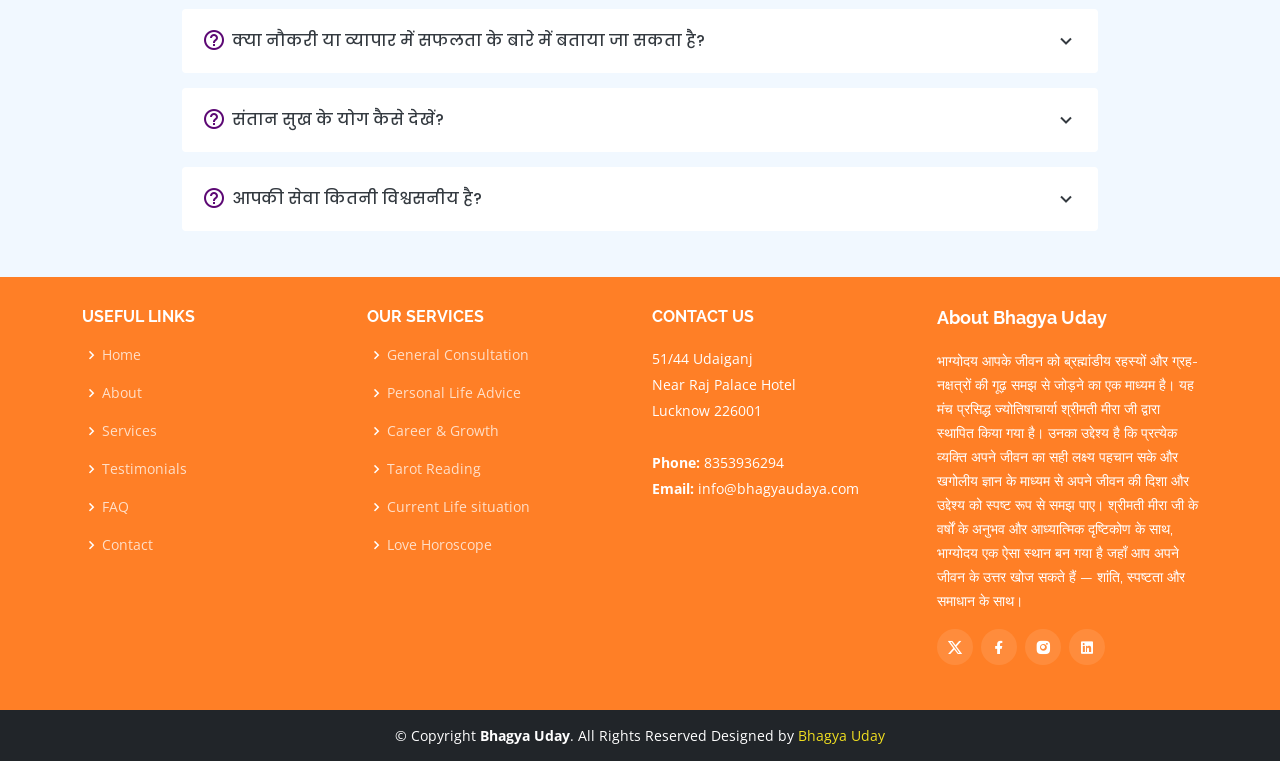
==== commit 43e9eb41: "Add files via upload" ====
--- a/index.html
+++ b/index.html
@@ -6,7 +6,7 @@
     <meta content="width=device-width, initial-scale=1.0" name="viewport">
     <title>Bhagya Uday - Index</title>
     <meta name="description" content="Bhayyoday par paayen Meera Ji ke dwara Astrology services, Kundli, Vastu aur jyotish se judi jaankari. Samasyaon ka samadhan aur bhavishya ki sahi disha yahan milegi.">
-    <meta name="keywords" content="Astrology, Bhayyoday, Meera Ji, Kundli, Jyotish, Vastu, astrologer LKO, best astrologer in Lucknow, best astrologer in LKO, top astrologer in Lucknow, famous jyotish Meera Ji, kundli expert Lucknow">
+    <meta name="keywords" content="Best astrologers near me, Astrology, Bhayyoday, Meera Ji, Kundli, Jyotish, Vastu, astrologer LKO, best astrologer in Lucknow, best astrologer in LKO, top astrologer in Lucknow, famous jyotish Meera Ji, kundli expert Lucknow">
     <link href="assets/img/favicon.ico" rel="icon">
     <link href="assets/img/apple-touch-icon.png" rel="apple-touch-icon">
     <link href="https://fonts.googleapis.com/css?family=Open+Sans:300,300i,400,400i,600,600i,700,700i%7cRaleway:300,300i,400,400i,500,500i,600,600i,700,700i%7cPoppins:300,300i,400,400i,500,500i,600,600i,700,700i" rel="stylesheet">
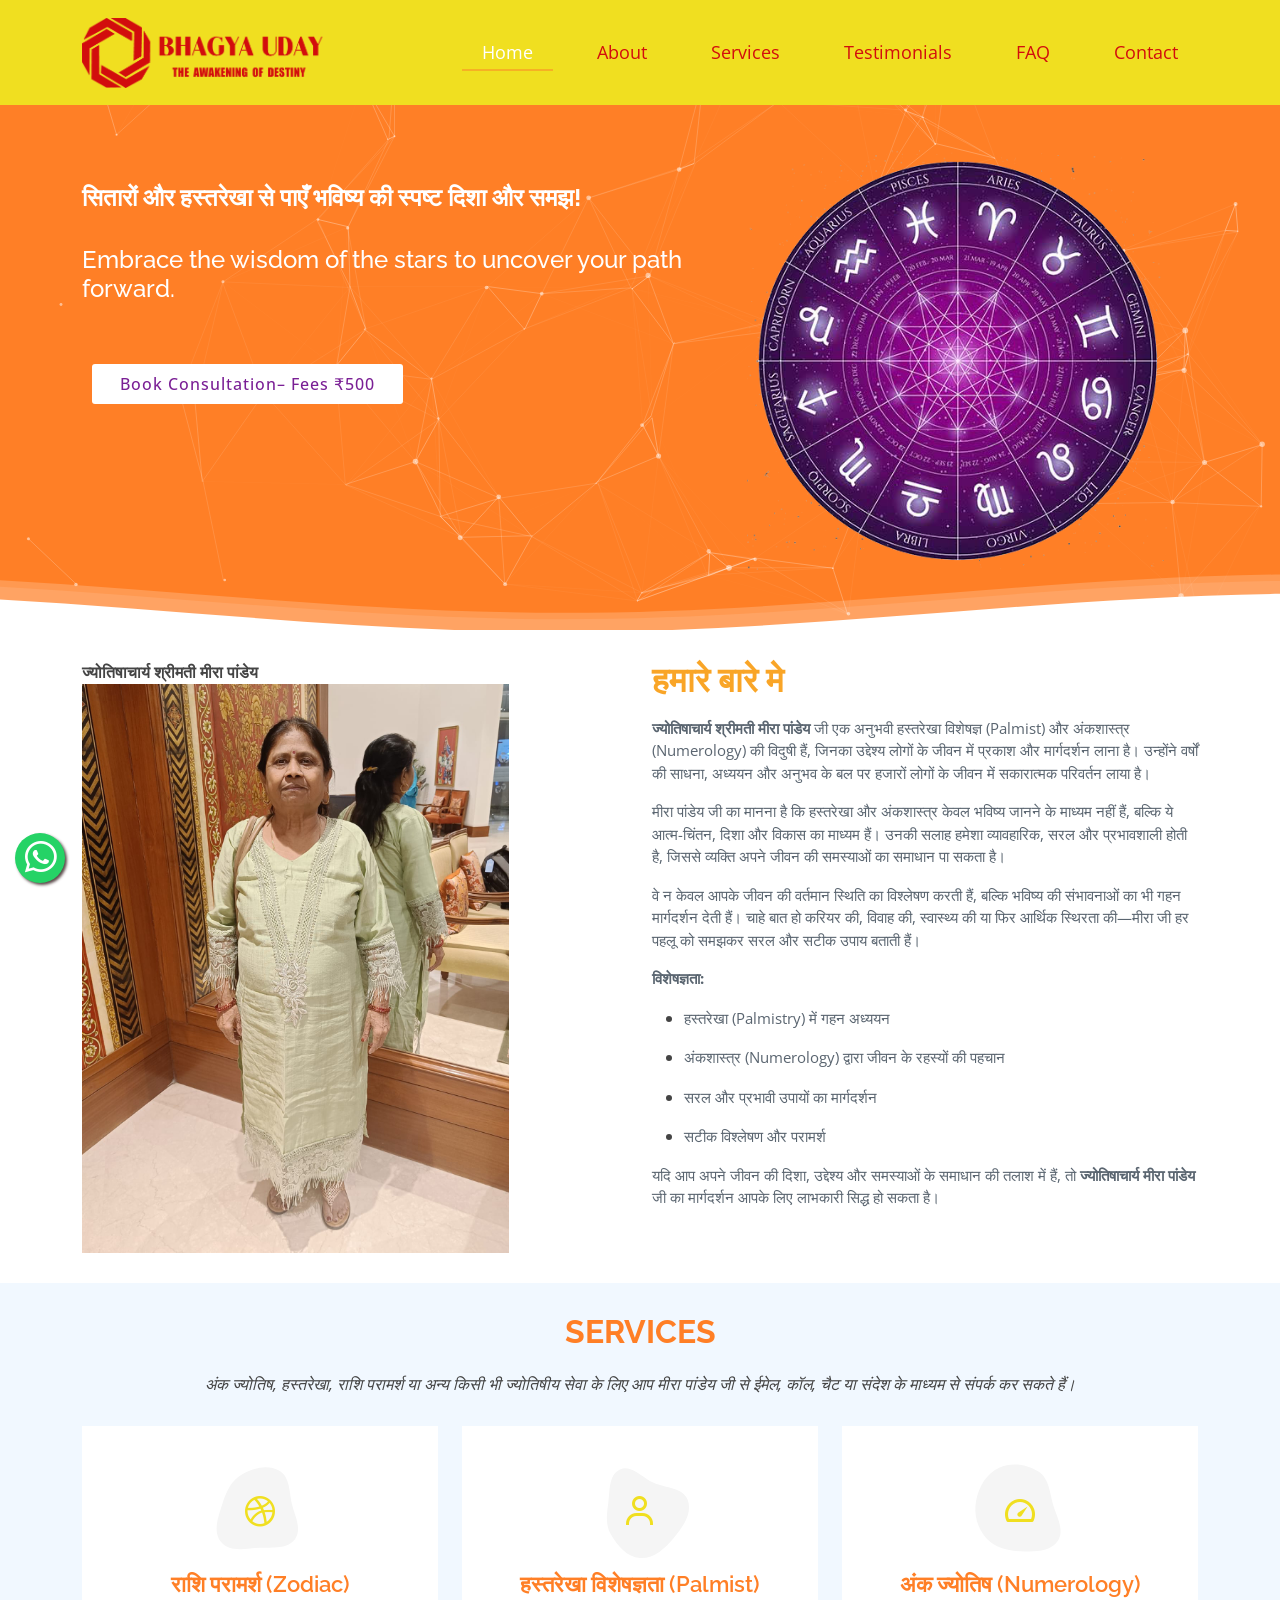
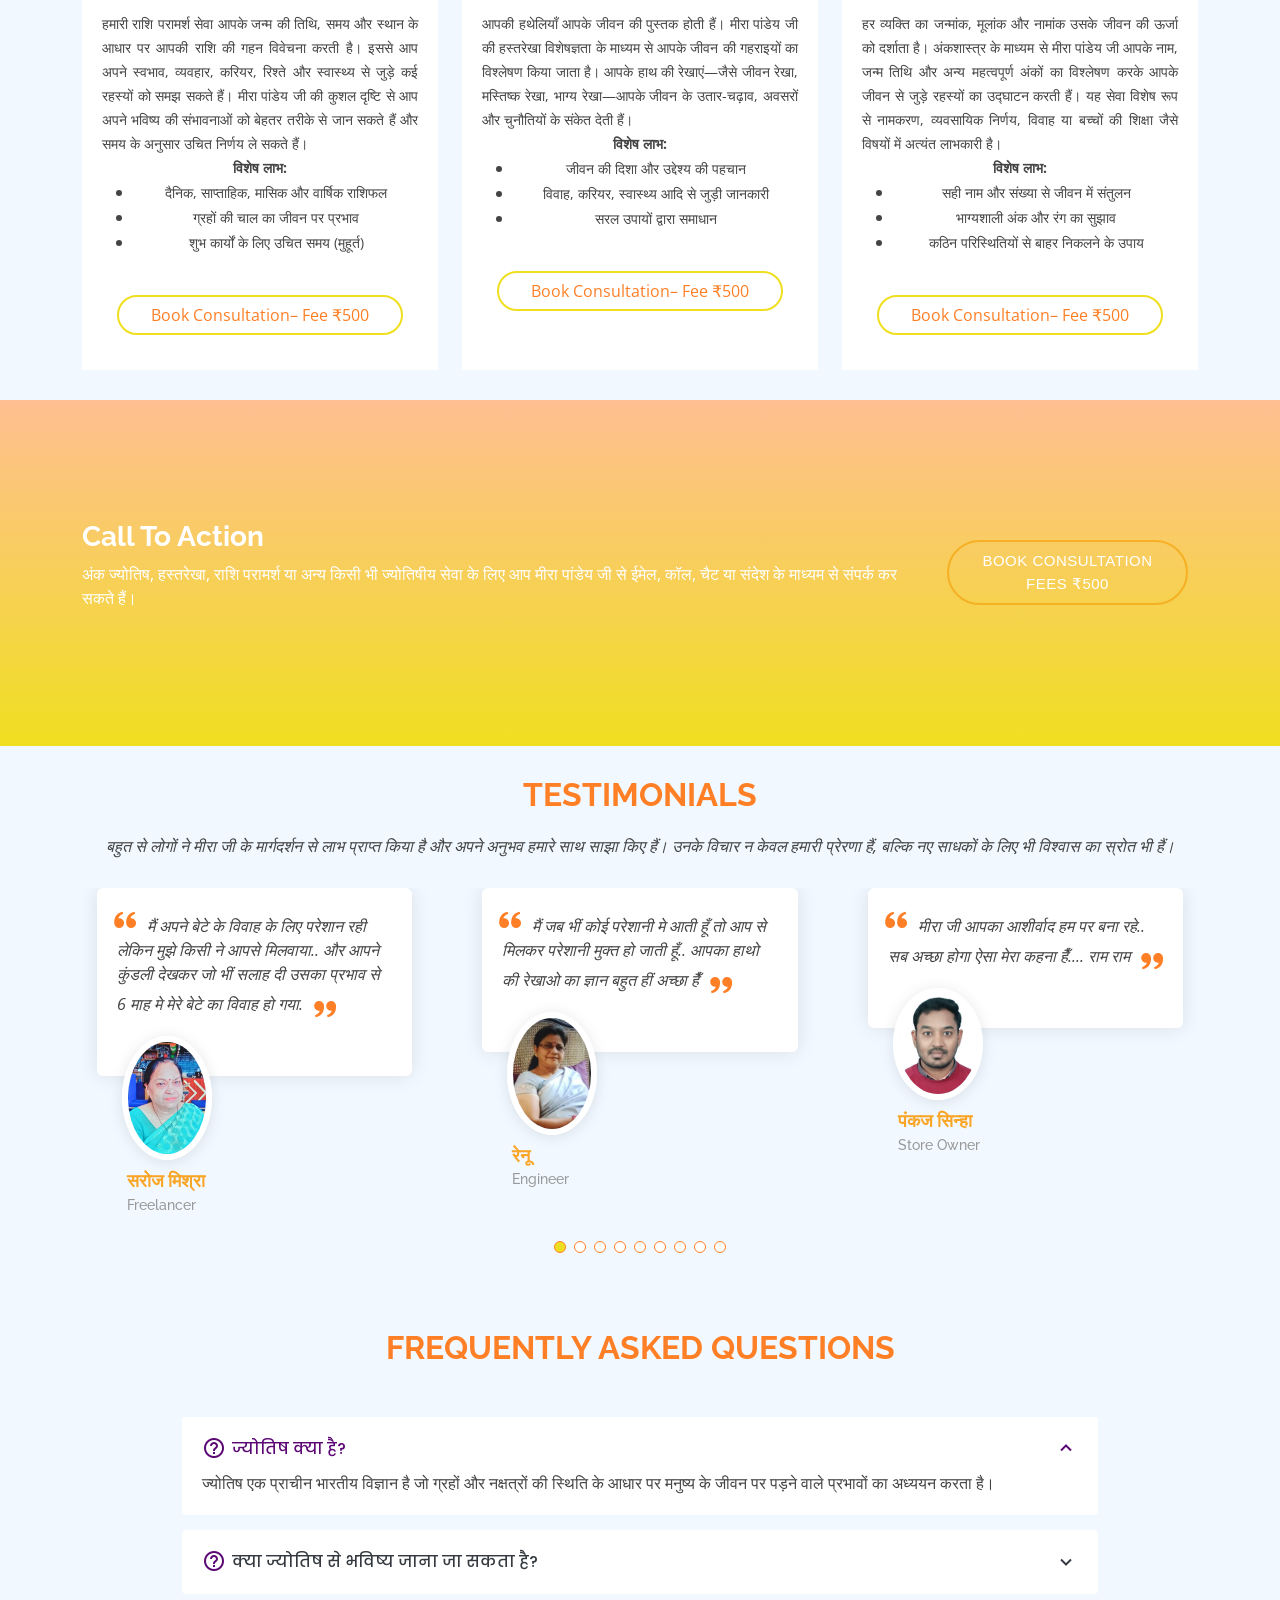
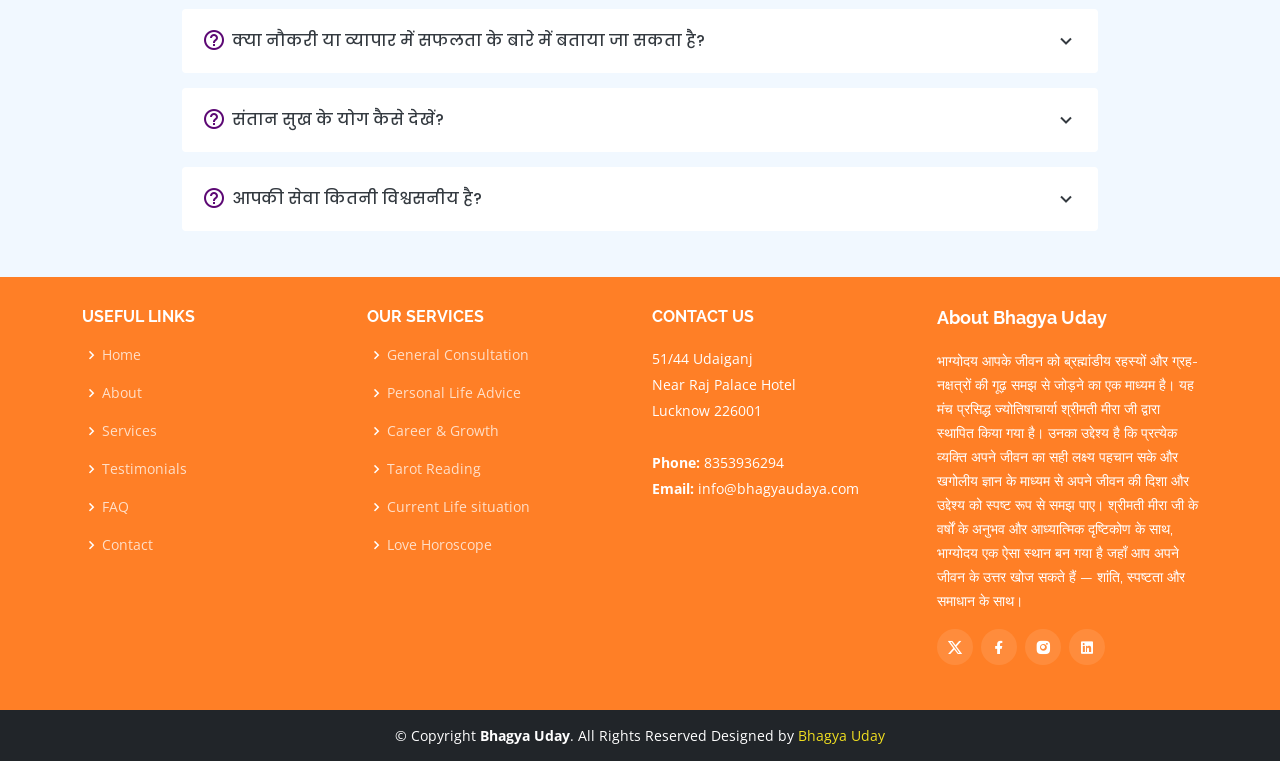
==== commit 9882efa9: "google analytic added google analytic added" ====
--- a/index.html
+++ b/index.html
@@ -2,6 +2,16 @@
 <html lang="en">
 
 <head>
+<!-- Google tag (gtag.js) -->
+<script async src="https://www.googletagmanager.com/gtag/js?id=G-DVTRH7J5N6"></script>
+<script>
+  window.dataLayer = window.dataLayer || [];
+  function gtag(){dataLayer.push(arguments);}
+  gtag('js', new Date());
+
+  gtag('config', 'G-DVTRH7J5N6');
+</script>
+
     <meta charset="utf-8">
     <meta content="width=device-width, initial-scale=1.0" name="viewport">
     <title>Bhagya Uday - Index</title>
